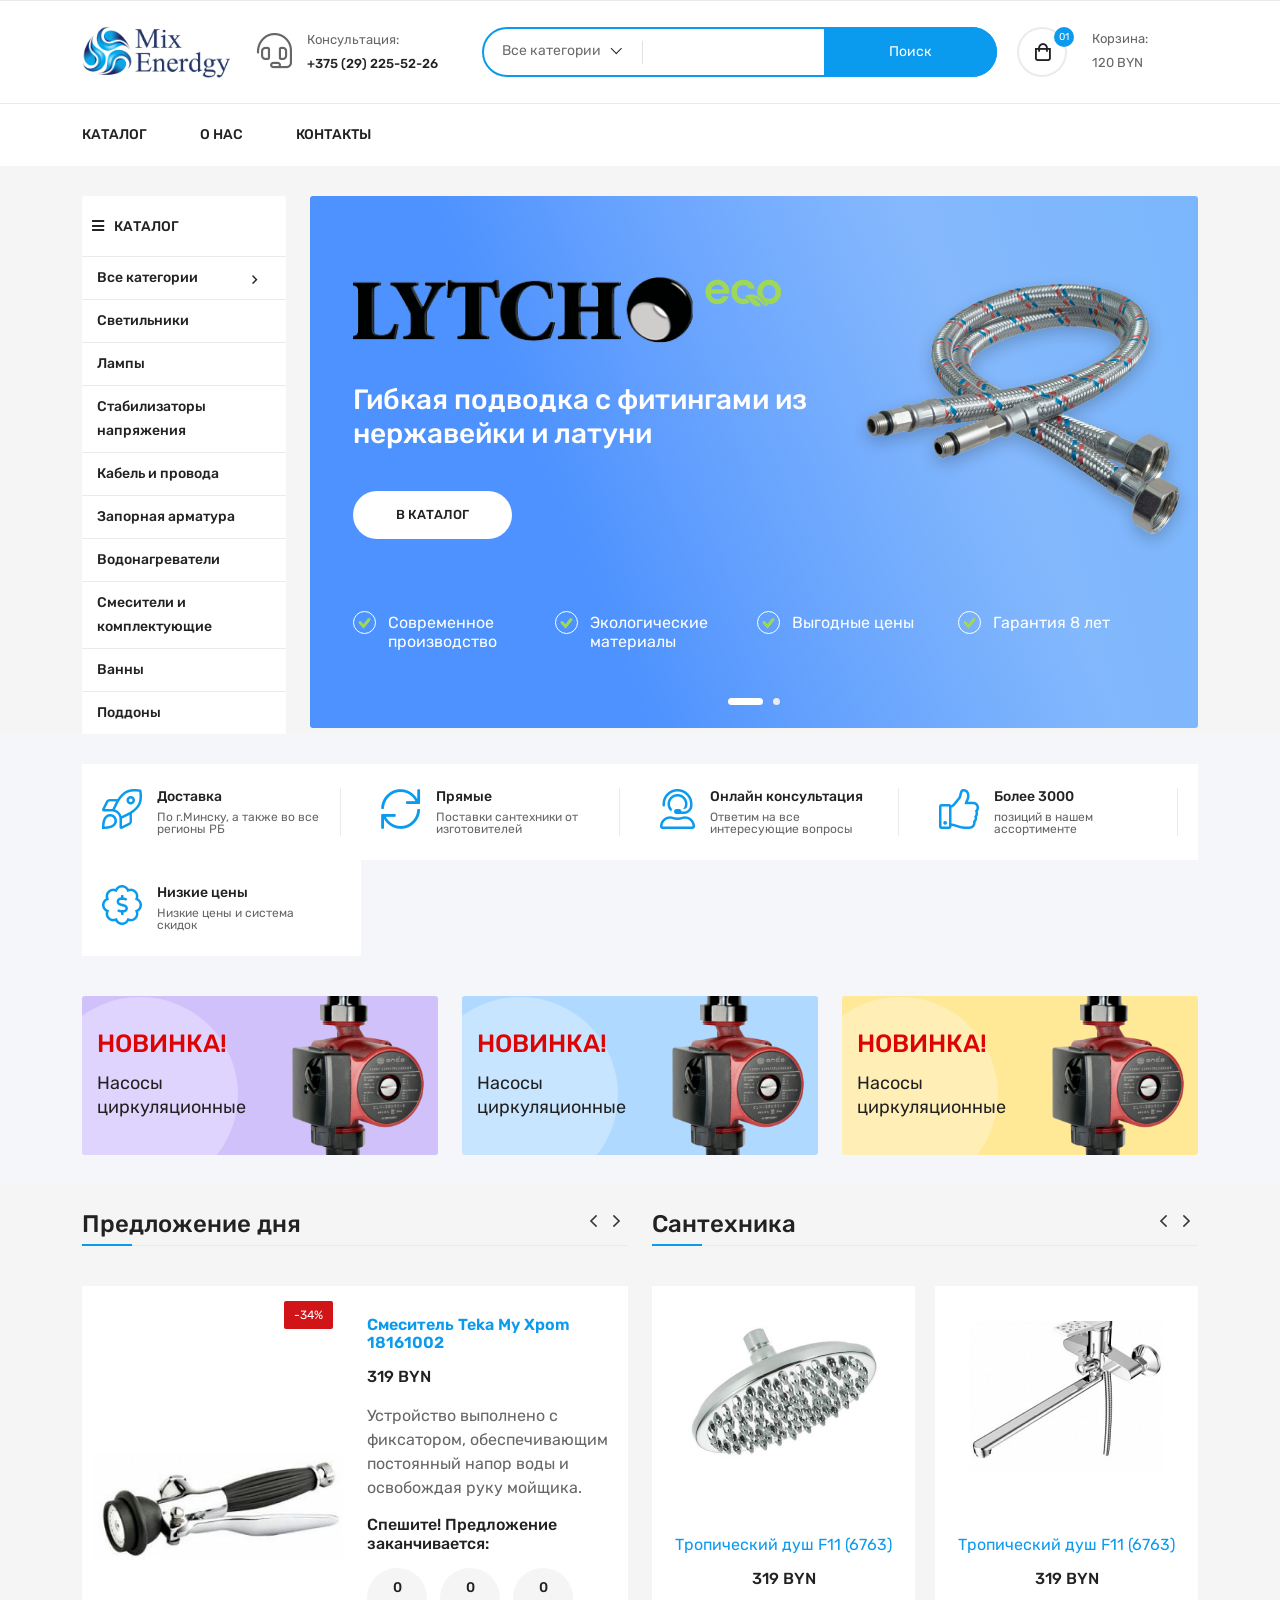
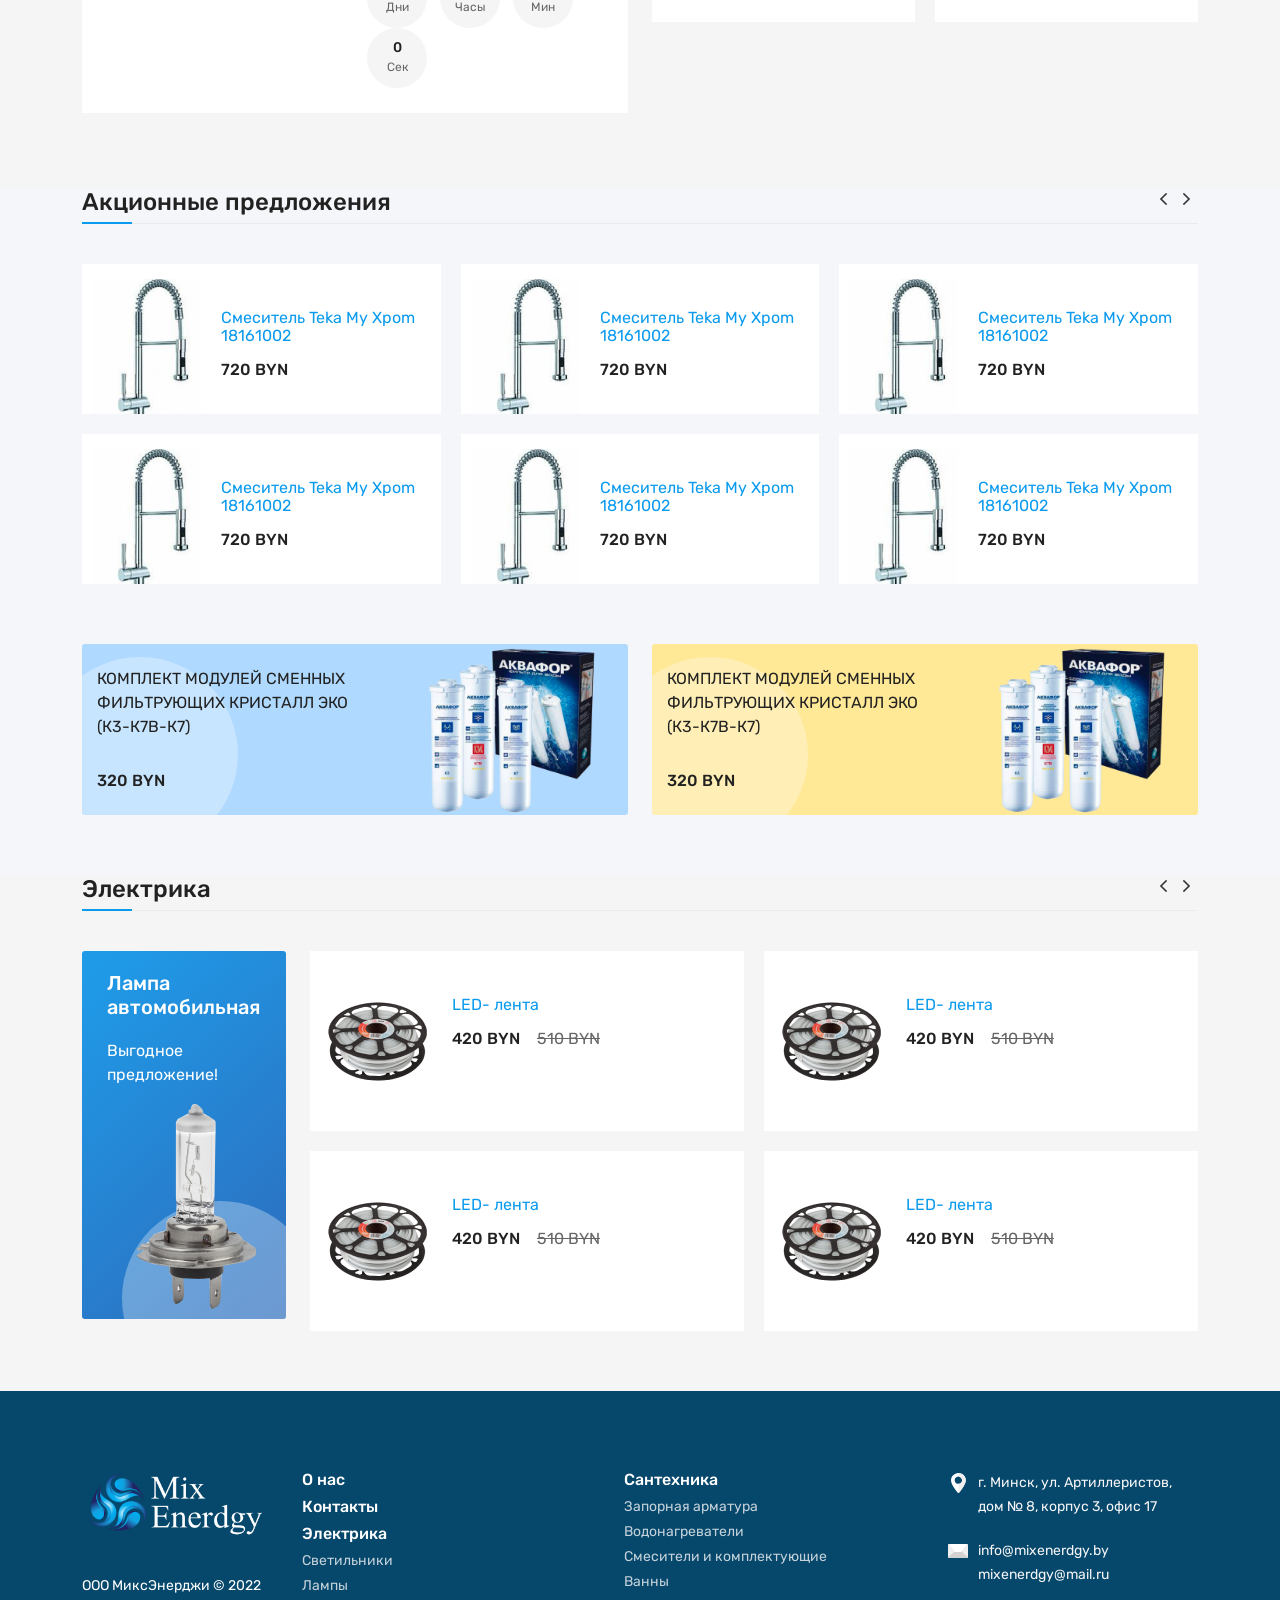
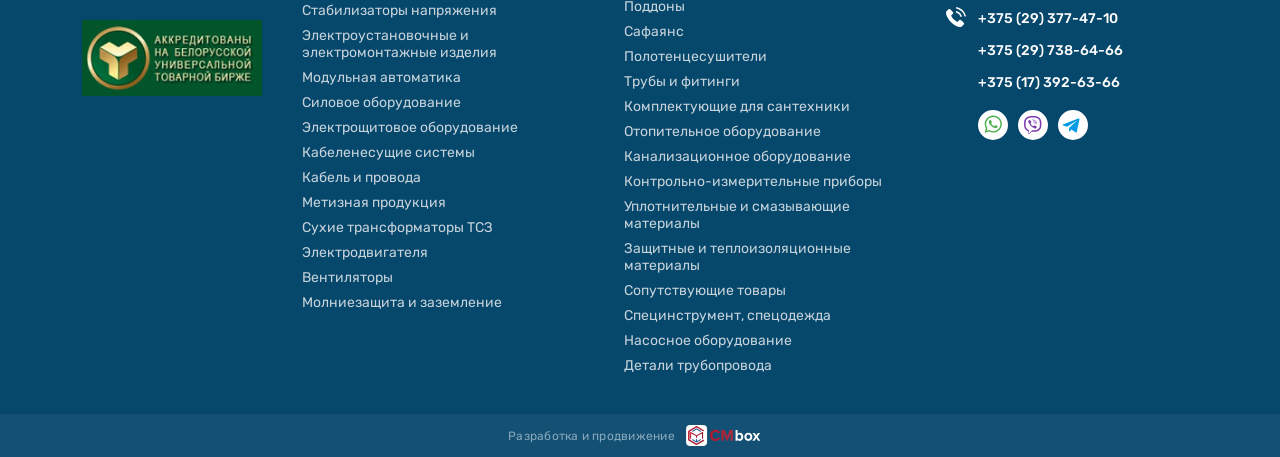
==== index.html @ 72da17c0 "fixes" ====
<!doctype html>
<html class="no-js" lang="ru">

<head>
  <meta charset="utf-8">
  <meta http-equiv="x-ua-compatible" content="ie=edge">
  <title>Mixenergy</title>
  <meta name="description" content="">
  <meta name="viewport" content="width=device-width, initial-scale=1">

  <!-- Place favicon.ico in the root directory -->
  <link rel="shortcut icon" type="image/x-icon" href="assets/img/favicon.png">

  <!-- CSS here -->
  <link rel="stylesheet" href="assets/css/preloader.css">
  <link rel="stylesheet" href="assets/css/bootstrap.min.css">
  <link rel="stylesheet" href="assets/css/slick.css">
  <link rel="stylesheet" href="assets/css/backToTop.css">
  <link rel="stylesheet" href="assets/css/meanmenu.css">
  <link rel="stylesheet" href="assets/css/nice-select.css">
  <link rel="stylesheet" href="assets/css/owl.carousel.min.css">
  <link rel="stylesheet" href="assets/css/animate.min.css">
  <link rel="stylesheet" href="assets/css/jquery.fancybox.min.css">
  <link rel="stylesheet" href="assets/css/fontAwesome5Pro.css">
  <link rel="stylesheet" href="assets/css/ui-range-slider.css">
  <link rel="stylesheet" href="assets/css/default.css">
  <link rel="stylesheet" href="assets/css/style.css">
</head>

<body>
  <!-- Add your site or application content here -->

  <!-- preloader area start -->
  <div id="loading">
    <div id="loading-center">
      <div id="loading-center-absolute">
        <div id="object"></div>
      </div>
    </div>
  </div>
  <!-- preloader area end -->

  <!-- back to top start -->
  <div class="progress-wrap">
    <svg class="progress-circle svg-content" width="100%" height="100%" viewBox="-1 -1 102 102">
      <path d="M50,1 a49,49 0 0,1 0,98 a49,49 0 0,1 0,-98" />
    </svg>
  </div>
  <!-- back to top end -->

  <!-- header area start -->
  <header>
    <div class="header__area">
      <div class="header__info">
        <div class="container">
          <div class="row align-items-center">
            <div class="col-xl-4 col-lg-3">
              <div class="header__info-left d-flex justify-content-center justify-content-sm-between align-items-center">

                <div class="logo">
                  <a href="index.html"><img src="assets/img/logo/logo-black.png" width="196" height="80" alt="logo"></a>
                </div>
                <div class="header__hotline align-items-center d-none d-sm-flex  d-lg-none d-xl-flex">
                  <div class="header__hotline-icon">
                    <i class="fal fa-headset"></i>
                  </div>
                  <div class="header__hotline-info">
                    <span>Консультация:</span>
                    <a href="tel:+375292255226">+375 (29) 225-52-26</a>
                  </div>
                </div>
              </div>
            </div>
            <div class="col-xl-8 col-lg-9">
              <div class="header__info-right">
                <div class="header__search f-left d-none d-sm-block">
                  <form action="#">
                    <div class="header__search-box">
                      <input type="text">
                      <button type="submit">Поиск</button>
                    </div>
                    <div class="header__search-cat">
                      <select>
                        <option>Все категории</option>
                        <option>Светильники</option>
                        <option>Лампы</option>
                        <option>Стабилизаторы напряжения</option>
                        <option>Кабель и провода</option>
                        <option>Запорная арматураl</option>
                        <option>Водонагреватели</option>
                        <option>Смесители и комплектующие</option>
                        <option>Ванны</option>
                        <option>Поддоны</option>
                      </select>
                    </div>
                  </form>
                </div>
                <div class="cart__mini-wrapper d-none d-md-flex f-right p-relative">
                  <a href="javascript:void(0);" class="cart__toggle">
                    <span class="cart__total-item">01</span>
                  </a>
                  <span class="cart__content">
                    <span class="cart__my">Корзина:</span>
                    <span class="cart__total-price">120 BYN</span>
                  </span>
                  <div class="cart__mini">
                    <div class="cart__close"><button type="button" class="cart__close-btn"><i class="fal fa-times"></i></button></div>
                    <ul>
                      <li>
                        <div class="cart__title">
                          <h4>Моя корзина</h4>
                          <span>(1 Товар в корзине)</span>
                        </div>
                      </li>
                      <li>
                        <div class="cart__item d-flex justify-content-between align-items-center">
                          <div class="cart__inner d-flex">
                            <div class="cart__thumb">
                              <a href="product-details.html">
                                <img src="assets/img/shop/product/cart/cart-mini-1.jpg" alt="">
                              </a>
                            </div>
                            <div class="cart__details">
                              <h6><a href="product-details.html"> Samsung C49J89: £875, Debenhams Plus </a></h6>
                              <div class="cart__price">
                                <span>600 BYN</span>
                              </div>
                            </div>
                          </div>
                          <div class="cart__del">
                            <a href="#"><i class="fal fa-trash-alt"></i></a>
                          </div>
                        </div>
                      </li>
                      <li>
                        <div class="cart__sub d-flex justify-content-between align-items-center">
                          <h6>Итого</h6>
                          <span class="cart__sub-total">600 BYN</span>
                        </div>
                      </li>
                      <li>
                        <a href="checkout.html" class="t-y-btn w-100 mb-10">Перейти к оформлению</a>
                        <a href="cart.html" class="t-y-btn t-y-btn-border w-100 mb-10">Подробнее</a>
                      </li>
                    </ul>
                  </div>
                </div>
              </div>
            </div>
          </div>
        </div>
      </div>
      <div class="header__bottom">
        <div class="container">
          <div class="row align-items-center">
            <div class="col-xl-9 col-lg-9 col-md-12 col-sm-6 col-6">
              <div class="header__bottom-left d-flex d-xl-block align-items-center">
                <div class="side-menu d-xl-none mr-20">
                  <button type="button" class="side-menu-btn offcanvas-toggle-btn"><i class="fas fa-bars"></i></button>
                </div>
                <div class="main-menu d-none d-md-block">
                  <nav>
                    <ul>
                      <li>
                        <a href="product.html">Каталог</a>
                      </li>
                      <li>
                        <a href="about.html">О нас</a>
                      </li>
                      <li>
                        <a href="contact.html">Контакты</a>
                      </li>
                    </ul>
                  </nav>
                </div>
              </div>
            </div>
            <!--Удалить-->
            <!-- <div class="col-xl-3 col-lg-3  col-sm-6  col-6 d-md-none d-lg-block">
              <div class="header__bottom-right d-flex justify-content-end">
                <div class="header__currency">
                  <select>
                    <option>USD</option>
                    <option>USD</option>
                    <option>USD</option>
                    <option>USD</option>
                    <option>USD</option>
                  </select>
                </div>
                <div class="header__lang d-md-none d-lg-block">
                  <select>
                    <option>English</option>
                    <option>Bangla</option>
                    <option>Arabic</option>
                    <option>Hindi</option>
                    <option>Urdu</option>
                  </select>
                </div>
              </div>
            </div> -->
          </div>
        </div>
      </div>
    </div>
  </header>
  <!-- header area end -->

  <!-- offcanvas area start -->
  <div class="offcanvas__area">
    <div class="offcanvas__wrapper">
      <div class="offcanvas__close">
        <button class="offcanvas__close-btn" id="offcanvas__close-btn">
          <i class="fal fa-times"></i>
        </button>
      </div>
      <div class="offcanvas__content">
        <div class="offcanvas__logo mb-40">
          <a href="index.html">
            <img src="assets/img/logo/logo-black.png" alt="logo">
          </a>
        </div>
        <div class="offcanvas__search mb-25">
          <form action="#">
            <input type="text" placeholder="What are you searching for?">
            <button type="submit"><i class="far fa-search"></i></button>
          </form>
        </div>
        <div class="mobile-menu fix"></div>
        <div class="offcanvas__action">

        </div>
      </div>
    </div>
  </div>
  <!-- offcanvas area end -->
  <div class="body-overlay"></div>
  <!-- offcanvas area end -->

  <main>
    <!-- slider area satrt -->
    <section class="slider__area pt-30 grey-bg">
      <div class="container">
        <div class="row">
          <div class="col-xl-2 custom-col-2 d-none d-xl-block">
            <div class="cat__menu-wrapper">
              <div class="cat-toggle">
                <button type="button" class="cat-toggle-btn"><i class="fas fa-bars"></i>Каталог</button>
                <div class="cat__menu">
                  <nav id="mobile-menu">
                    <ul>
                      <li>
                        <a href="product.html">Все категории <i class="far fa-angle-down"></i></a>
                        <ul class="mega-menu">
                          <li><a href="product.html">Другие страницы</a>
                            <ul class="mega-item">
                              <li><a href="wishlist.html">Избранное</a></li>
                              <li><a href="cart.html">Корзина</a></li>
                              <li><a href="checkout.html">Оформление</a></li>
                            </ul>
                          </li>
                        </ul>
                      </li>
                      <li>
                        <a href="product.html">Светильники</a>
                      </li>
                      <li>
                        <a href="product.html">Лампы</a>
                      </li>
                      <li>
                        <a href="product.html">Стабилизаторы напряжения</a>
                      </li>
                      <li>
                        <a href="product.html">Кабель и провода</a>
                      </li>
                      <li>
                        <a href="product.html">Запорная арматура</a>
                      </li>
                      <li>
                        <a href="product.html">Водонагреватели</a>
                      </li>
                      <li>
                        <a href="product.html">Смесители и комплектующие</a>
                      </li>
                      <li>
                        <a href="product.html">Ванны</a>
                      </li>
                      <li>
                        <a href="product.html">Поддоны</a>
                      </li>
                    </ul>
                  </nav>
                </div>
              </div>
            </div>
          </div>
          <div class="col-xl-10 custom-col-10 col-lg-12">
            <div class="slider__inner slider-intro slider-active">
              <div class="single-slider w-img" style="background: linear-gradient(256.12deg, rgba(10, 154, 238, 0.2) -10.2%, rgba(10, 154, 238, 0) 60.15%), linear-gradient(247.41deg, rgba(255, 255, 255, 0.385) 26.88%, rgba(255, 255, 255, 0) 69.44%), #4D92FE;">
                <div class="slider-intro__inner">
                  <div class="slider-intro__descrip">
                    <div class="slider-intro__descrip-top">
                      <img class="slider-intro__logo" src="assets/img/slider/01/slide-1-logo.png" alt="" width="434" height="72">
                      <p class="slider-intro__title">Гибкая подводка с фитингами из нержавейки и латуни</p>
                      <a class="slider-intro__link" href="product.html">В каталог</a>
                    </div>
                    <div class="slider-intro__descrip-bot">
                      <ul>
                        <li>Современное производство</li>
                        <li>Экологические материалы</li>
                        <li>Выгодные цены</li>
                        <li>Гарантия 8 лет</li>
                      </ul>
                    </div>
                  </div>
                  <img class="slider-intro__img" src="assets/img/slider/01/slide-1-img.png" alt="" width="520" height="416">
                </div>
              </div>
              <div class="single-slider w-img" style="background: linear-gradient(256.12deg, rgba(10, 154, 238, 0.2) -10.2%, rgba(10, 154, 238, 0) 60.15%), linear-gradient(247.41deg, rgba(255, 255, 255, 0.385) 26.88%, rgba(255, 255, 255, 0) 69.44%), #4D92FE;">
                <div class="slider-intro__inner">
                  <div class="slider-intro__descrip">
                    <div class="slider-intro__descrip-top">
                      <img src="assets/img/slider/01/slide-1-logo.png" alt="" class="slider-intro__logo" width="434" height="72">
                      <p class="slider-intro__title">Гибкая подводка с фитингами из нержавейки и латуни</p>
                      <a class="slider-intro__link" href="product.html">В каталог</a>
                    </div>
                    <div class="slider-intro__descrip-bot">
                      <ul>
                        <li>Современное производство</li>
                        <li>Экологические материалы</li>
                        <li>Выгодные цены</li>
                        <li>Гарантия 8 лет</li>
                      </ul>
                    </div>
                  </div>
                  <img src="assets/img/slider/01/slide-1-img.png" alt="" class="slider-intro__img" width="520" height="416">
                </div>
              </div>
            </div>
          </div>
        </div>
      </div>
    </section>
    <!-- slider area end -->

    <!-- features area start -->
    <section class="features__area grey-bg-2 pt-30 pb-20 pl-10 pr-10">
      <div class="container">
        <div class="row row-cols-xxl-5 row-cols-xl-4 row-cols-lg-3 row-cols-md-2 row-cols-sm-2 row-cols-1 gx-0">
          <div class="col">
            <div class="features__item d-flex white-bg">
              <div class="features__icon mr-15">
                <i class="fal fa-rocket-launch"></i>
              </div>
              <div class="features__content">
                <h6>Доставка</h6>
                <p>По г.Минску, а также во все регионы РБ</p>
              </div>
            </div>
          </div>
          <div class="col">
            <div class="features__item d-flex white-bg">
              <div class="features__icon mr-15">
                <i class="fal fa-sync"></i>
              </div>
              <div class="features__content">
                <h6>Прямые</h6>
                <p>Поставки сантехники от изготовителей</p>
              </div>
            </div>
          </div>
          <div class="col">
            <div class="features__item d-flex white-bg">
              <div class="features__icon mr-15">
                <i class="fal fa-user-headset"></i>
              </div>
              <div class="features__content">
                <h6>Онлайн консультация</h6>
                <p>Ответим на все интересующие вопросы</p>
              </div>
            </div>
          </div>
          <div class="col">
            <div class="features__item d-flex white-bg">
              <div class="features__icon mr-15">
                <i class="fal fa-thumbs-up"></i>
              </div>
              <div class="features__content">
                <h6>Более 3000</h6>
                <p>позиций в нашем ассортименте</p>
              </div>
            </div>
          </div>
          <div class="col">
            <div class="features__item features__item-last d-flex white-bg">
              <div class="features__icon mr-15">
                <i class="fal fa-badge-dollar"></i>
              </div>
              <div class="features__content">
                <h6>Низкие цены</h6>
                <p>Низкие цены и система скидок</p>
              </div>
            </div>
          </div>
        </div>
      </div>
    </section>
    <!-- features area end -->

    <!-- banner area start -->
    <section class="banner__area pt-20 grey-bg-2">
      <div class="container">
        <div class="row">
          <div class="col-xl-4 col-lg-4 col-md-6">
            <div class="banner__item w-img mb-30" style="background-color: #D0C1FB;">
              <a class="banner__item-link" href="product-details.html">
                <div class="banner__item-inner">
                  <div class="banner__item-descrip">
                    <p class="banner__item-title">Новинка!</p>
                    <p class="banner__item-text">Насосы циркуляционные</p>
                  </div>
                  <img class="banner__item-img" src="assets/img/banner/banner-1.png" width="243" height="214" alt="">
                </div>
              </a>
            </div>
          </div>
          <div class="col-xl-4 col-lg-4 col-md-6">
            <div class="banner__item w-img mb-30" style="background-color: #AFD9FF">
              <a class="banner__item-link" href="product-details.html">
                <div class="banner__item-inner">
                  <div class="banner__item-descrip">
                    <p class="banner__item-title">Новинка!</p>
                    <p class="banner__item-text">Насосы циркуляционные</p>
                  </div>
                  <img class="banner__item-img" src="assets/img/banner/banner-1.png" width="243" height="214" alt="">
                </div>
              </a>
            </div>
          </div>
          <div class="col-xl-4 col-lg-4 col-md-6">
            <div class="banner__item w-img mb-30" style="background-color: #FFE896;">
              <a class="banner__item-link" href="product-details.html">
                <div class="banner__item-inner">
                  <div class="banner__item-descrip">
                    <p class="banner__item-title">Новинка!</p>
                    <p class="banner__item-text">Насосы циркуляционные</p>
                  </div>
                  <img class="banner__item-img" src="assets/img/banner/banner-1.png" width="243" height="214" alt="">
                </div>
              </a>
            </div>
          </div>
        </div>
      </div>
    </section>
    <!-- banner area end -->

    <!-- deal off the day area start -->
    <section class="deal__area pb-45 pt-25 grey-bg ">
      <div class="container">
        <div class="row">
          <div class="col-xl-6">
            <div class="section__head d-md-flex justify-content-between mb-40">
              <div class="section__title">
                <h3>Предложение дня</h3>
              </div>
            </div>
            <div class="product__deal-3 t-nav owl-carousel">
              <div class="product__deal-item">
                <div class="product__item white-bg product__sale mb-30">
                  <div class="row">
                    <div class="product__deal-item-img col-xl-6 col-lg-6 col-md-6 col-sm-6">
                      <div class="product__thumb product__thumb-big p-relative">
                        <a href="product-details.html" class="w-img">
                          <img src="assets/img/plumber/smesitel-teka-1.png" alt="product" />
                        </a>
                        <div class="product__offer">
                          <span class="discount">-34%</span>
                        </div>
                      </div>
                    </div>
                    <div class="col-xl-6 col-lg-6 col-md-6 col-sm-6">
                      <div class="product__content product__content-2">
                        <h6 class="product-name product__deal-name">
                          <a class="product-item-link" href="product-details.html">Смеситель Teka My Xpom 18161002</a>
                        </h6>

                        <span class="new mb-5">319 BYN</span>
                        <p class="mt-10">Устройство выполнено с фиксатором, обеспечивающим постоянный напор воды и освобождая руку мойщика.</p>
                        <div class="product__countdown">
                          <h4>Спешите! Предложение заканчивается:</h4>
                          <div class="countdown-wrapper">
                            <div data-countdown data-date="Dec 02 2022 20:20:22">
                              <ul>
                                <li>
                                  <span data-days>0</span>
                                  <p>Дни</p>
                                </li>
                                <li>
                                  <span data-hours>0</span>
                                  <p>Часы</p>
                                </li>
                                <li>
                                  <span data-minutes>0</span>
                                  <p>Мин</p>
                                </li>
                                <li>
                                  <span data-seconds>0</span>
                                  <p>Сек</p>
                                </li>
                              </ul>
                            </div>
                          </div>
                        </div>
                      </div>
                    </div>
                  </div>
                </div>
              </div>
              <div class="product__deal-item">
                <div class="product__item white-bg product__sale mb-30">
                  <div class="row">
                    <div class="product__deal-item-img col-xl-6 col-lg-6 col-md-6 col-sm-6">
                      <div class="product__thumb product__thumb-big p-relative">
                        <a href="product-details.html" class="w-img">
                          <img src="assets/img/plumber/smesitel-teka-1.png" alt="product" />
                        </a>
                        <div class="product__offer">
                          <span class="discount">-34%</span>
                        </div>
                      </div>
                    </div>
                    <div class="col-xl-6 col-lg-6 col-md-6 col-sm-6">
                      <div class="product__content product__content-2">
                        <h6 class="product-name product__deal-name">
                          <a class="product-item-link" href="product-details.html">Смеситель Teka My Xpom 18161002</a>
                        </h6>

                        <span class="new mb-5">319 BYN</span>
                        <p class="mt-10">Устройство выполнено с фиксатором, обеспечивающим постоянный напор воды и освобождая руку мойщика.</p>
                        <div class="product__countdown">
                          <h4>Спешите! Предложение заканчивается:</h4>
                          <div class="countdown-wrapper">
                            <div data-countdown data-date="Dec 02 2022 20:20:22">
                              <ul>
                                <li>
                                  <span data-days>0</span>
                                  <p>Дни</p>
                                </li>
                                <li>
                                  <span data-hours>0</span>
                                  <p>Часы</p>
                                </li>
                                <li>
                                  <span data-minutes>0</span>
                                  <p>Мин</p>
                                </li>
                                <li>
                                  <span data-seconds>0</span>
                                  <p>Сек</p>
                                </li>
                              </ul>
                            </div>
                          </div>
                        </div>
                      </div>
                    </div>
                  </div>
                </div>
              </div>
            </div>
          </div>
          <div class="col-xl-6">
            <div class="section__head d-md-flex justify-content-between mb-40">
              <div class="section__title">
                <h3>Сантехника</h3>
              </div>
            </div>
            <div class="product__electronic-3 t-nav owl-carousel">
              <div class="product__electronic-item">
                <div class="product__item white-bg">
                  <div class="product__thumb p-relative">
                    <a href="product-details.html" class="w-img">
                      <img src="assets/img/plumber/tropic-1.png" alt="product" />
                    </a>
                    <div class="product__action p-absolute">
                      <ul>
                        <li>
                          <a href="#" title="Quick View" data-bs-toggle="modal" data-bs-target="#productModalId"><i class="fal fa-search"></i></a>
                        </li>
                      </ul>
                    </div>
                  </div>
                  <div class="product__content text-center">
                    <h6 class="product-name">
                      <a class="product-item-link" href="product-details.html">Тропический душ F11 (6763)</a>
                    </h6>

                    <span class="price">319 BYN</span>
                  </div>
                  <div class="product__add-btn">
                    <button type="button">В корзину</button>
                  </div>
                </div>

              </div>
              <div class="product__electronic-item">
                <div class="product__item white-bg">
                  <div class="product__thumb p-relative">
                    <a href="product-details.html" class="w-img">
                      <img src="assets/img/plumber/tropic-2.png" alt="product" />
                    </a>
                    <div class="product__action p-absolute">
                      <ul>
                        <li>
                          <a href="#" title="Quick View" data-bs-toggle="modal" data-bs-target="#productModalId"><i class="fal fa-search"></i></a>
                        </li>
                      </ul>
                    </div>
                  </div>
                  <div class="product__content text-center">
                    <h6 class="product-name">
                      <a class="product-item-link" href="product-details.html">Тропический душ F11 (6763)</a>
                    </h6>

                    <span class="price">319 BYN</span>
                  </div>
                  <div class="product__add-btn">
                    <button type="button">В корзину</button>
                  </div>
                </div>
              </div>
              <div class="product__electronic-item">
                <div class="product__item white-bg">
                  <div class="product__thumb p-relative">
                    <a href="product-details.html" class="w-img">
                      <img src="assets/img/plumber/tropic-3.png" alt="product" />
                    </a>
                    <div class="product__action p-absolute">
                      <ul>
                        <li>
                          <a href="#" title="Quick View" data-bs-toggle="modal" data-bs-target="#productModalId"><i class="fal fa-search"></i></a>
                        </li>
                      </ul>
                    </div>
                  </div>
                  <div class="product__content text-center">
                    <h6 class="product-name">
                      <a class="product-item-link" href="product-details.html">Тропический душ F11 (6763)</a>
                    </h6>

                    <span class="price">319 BYN</span>
                  </div>
                  <div class="product__add-btn">
                    <button type="button">В корзину</button>
                  </div>
                </div>
              </div>
              <div class="product__electronic-item">
                <div class="product__item white-bg">
                  <div class="product__thumb p-relative">
                    <a href="product-details.html" class="w-img">
                      <img src="assets/img/plumber/tropic-3.png" alt="product" />
                    </a>
                    <div class="product__action p-absolute">
                      <ul>
                        <li>
                          <a href="#" title="Quick View" data-bs-toggle="modal" data-bs-target="#productModalId"><i class="fal fa-search"></i></a>
                        </li>
                      </ul>
                    </div>
                  </div>
                  <div class="product__content text-center">
                    <h6 class="product-name">
                      <a class="product-item-link" href="product-details.html">Тропический душ F11 (6763)</a>
                    </h6>

                    <span class="price">319 BYN</span>
                  </div>
                  <div class="product__add-btn">
                    <button type="button">В корзину</button>
                  </div>
                </div>
              </div>
            </div>
          </div>
        </div>
      </div>
    </section>
    <!-- deal off the day area end -->

    <!-- onsale product area start -->
    <section class="onsell__area pb-20 grey-bg-2">
      <div class="container">
        <div class="row">
          <div class="col-xl-12">
            <div class="section__head d-flex justify-content-between mb-40">
              <div class="section__title">
                <h3>Акционные предложения</h3>
              </div>
            </div>
          </div>
        </div>
        <div class="row">
          <div class="col-xl-12">
            <div class="sale__slider-3 owl-carousel t-nav">
              <div class="product__item-wrapper">
                <div class="product__item white-bg d-flex mb-20">
                  <div class="product__thumb product__thumb-sale p-relative">
                    <a href="product-details.html" class="w-img">
                      <img src="assets/img/plumber/smesitel-teka-2.png" alt="product">
                    </a>
                  </div>
                  <div class="product__content">
                    <h6 class="product-name">
                      <a class="product-item-link" href="product-details.html">Смеситель Teka My Xpom 18161002</a>
                    </h6>

                    <span class="new new-2">720 BYN</span>
                  </div>
                </div>
                <div class="product__item white-bg d-flex mb-20">
                  <div class="product__thumb product__thumb-sale p-relative">
                    <a href="product-details.html" class="w-img">
                      <img src="assets/img/plumber/smesitel-teka-2.png" alt="product">
                    </a>
                  </div>
                  <div class="product__content">
                    <h6 class="product-name">
                      <a class="product-item-link" href="product-details.html">Смеситель Teka My Xpom 18161002</a>
                    </h6>

                    <span class="new new-2">720 BYN</span>
                  </div>
                </div>
              </div>
              <div class="product__item-wrapper">
                <div class="product__item white-bg d-flex mb-20">
                  <div class="product__thumb product__thumb-sale p-relative">
                    <a href="product-details.html" class="w-img">
                      <img src="assets/img/plumber/smesitel-teka-2.png" alt="product">
                    </a>
                  </div>
                  <div class="product__content">
                    <h6 class="product-name">
                      <a class="product-item-link" href="product-details.html">Смеситель Teka My Xpom 18161002</a>
                    </h6>

                    <span class="new new-2">720 BYN</span>
                  </div>
                </div>
                <div class="product__item white-bg d-flex mb-20">
                  <div class="product__thumb product__thumb-sale p-relative">
                    <a href="product-details.html" class="w-img">
                      <img src="assets/img/plumber/smesitel-teka-2.png" alt="product">
                    </a>
                  </div>
                  <div class="product__content">
                    <h6 class="product-name">
                      <a class="product-item-link" href="product-details.html">Смеситель Teka My Xpom 18161002</a>
                    </h6>

                    <span class="new new-2">720 BYN</span>
                  </div>
                </div>
              </div>
              <div class="product__item-wrapper">
                <div class="product__item white-bg d-flex mb-20">
                  <div class="product__thumb product__thumb-sale p-relative">
                    <a href="product-details.html" class="w-img">
                      <img src="assets/img/plumber/smesitel-teka-2.png" alt="product">
                    </a>
                  </div>
                  <div class="product__content">
                    <h6 class="product-name">
                      <a class="product-item-link" href="product-details.html">Смеситель Teka My Xpom 18161002</a>
                    </h6>
                    <span class="new new-2">720 BYN</span>
                  </div>
                </div>
                <div class="product__item white-bg d-flex mb-20">
                  <div class="product__thumb product__thumb-sale p-relative">
                    <a href="product-details.html" class="w-img">
                      <img src="assets/img/plumber/smesitel-teka-2.png" alt="product">
                    </a>
                  </div>
                  <div class="product__content">
                    <h6 class="product-name">
                      <a class="product-item-link" href="product-details.html">Смеситель Teka My Xpom 18161002</a>
                    </h6>
                    <span class="new new-2">720 BYN</span>
                  </div>
                </div>
              </div>
              <div class="product__item-wrapper">
                <div class="product__item white-bg d-flex mb-20">
                  <div class="product__thumb product__thumb-sale p-relative">
                    <a href="product-details.html" class="w-img">
                      <img src="assets/img/plumber/smesitel-teka-2.png" alt="product">
                    </a>
                  </div>
                  <div class="product__content">
                    <h6 class="product-name">
                      <a class="product-item-link" href="product-details.html">Смеситель Teka My Xpom 18161002</a>
                    </h6>
                    <span class="new new-2">720 BYN</span>
                  </div>
                </div>
                <div class="product__item white-bg d-flex mb-20">
                  <div class="product__thumb product__thumb-sale p-relative">
                    <a href="product-details.html" class="w-img">
                      <img src="assets/img/plumber/smesitel-teka-2.png" alt="product">
                    </a>
                  </div>
                  <div class="product__content">
                    <h6 class="product-name">
                      <a class="product-item-link" href="product-details.html">Смеситель Teka My Xpom 18161002</a>
                    </h6>
                    <span class="new new-2">720 BYN</span>
                  </div>
                </div>
              </div>
            </div>
          </div>
        </div>
      </div>
    </section>
    <!-- onsale product area end -->

    <!-- banner area start -->
    <section class="banner__area pt-20 pb-30 grey-bg-2">
      <div class="container">
        <div class="row">
          <div class="col-xl-6 col-lg-6">
            <div class="banner__item banner__item--2 mb-30 w-img" style="background-color: #AFD9FF;">
              <a class="banner__item-link" href="product-details.html">
                <div class="banner__item-inner">
                  <div class="banner__item-descrip">
                    <p class="banner__item-text">КОМПЛЕКТ МОДУЛЕЙ СМЕННЫХ ФИЛЬТРУЮЩИХ КРИСТАЛЛ ЭКО (К3-К7В-К7)</p>
                    <p class="banner__item-price">320 BYN</p>
                  </div>
                  <img class="banner__item-img" src="assets/img/banner/banner-2.png" width="308" height="220" alt="">
                </div>
              </a>
            </div>
          </div>
          <div class="col-xl-6 col-lg-6">
            <div class="banner__item banner__item--2 mb-30 w-img" style="background-color: #FFE896;">
              <a class="banner__item-link" href="product-details.html">
                <div class="banner__item-inner">
                  <div class="banner__item-descrip">
                    <p class="banner__item-text">КОМПЛЕКТ МОДУЛЕЙ СМЕННЫХ ФИЛЬТРУЮЩИХ КРИСТАЛЛ ЭКО (К3-К7В-К7)</p>
                    <p class="banner__item-price">320 BYN</p>
                  </div>
                  <img class="banner__item-img" src="assets/img/banner/banner-2.png" width="308" height="220" alt="">
                </div>
              </a>
            </div>
          </div>
        </div>
      </div>
    </section>
    <!-- banner area end -->

    <!-- desktop computer area start -->
    <section class="product__desktop pb-40 grey-bg">
      <div class="container">
        <div class="row">
          <div class="col-xl-12">
            <div class="section__head d-lg-flex justify-content-between mb-40">
              <div class="section__title">
                <h3>Электрика</h3>
              </div>
              <!--Удалить-->
              <!-- <div class="product__nav-tab product__nav-tab-3 mr-75">
                <ul class="nav nav-tabs" id="desktipTO" role="tablist">
                  <li class="nav-item" role="presentation">
                    <button class="nav-link active" id="deskto-tab" data-bs-toggle="tab" data-bs-target="#deskto" type="button" role="tab" aria-controls="deskto" aria-selected="true">Desktop & Computer</button>
                  </li>
                  <li class="nav-item" role="presentation">
                    <button class="nav-link" id="tv-tab" data-bs-toggle="tab" data-bs-target="#tv" type="button" role="tab" aria-controls="tv" aria-selected="false">TV & Audios</button>
                  </li>
                  <li class="nav-item" role="presentation">
                    <button class="nav-link" id="laptop-tab" data-bs-toggle="tab" data-bs-target="#laptop" type="button" role="tab" aria-controls="laptop" aria-selected="false">Laptop Accessories</button>
                  </li>
                  <li class="nav-item" role="presentation">
                    <button class="nav-link" id="lenovo-tab" data-bs-toggle="tab" data-bs-target="#lenovo" type="button" role="tab" aria-controls="lenovo" aria-selected="false">Lenovo</button>
                  </li>
                </ul>
              </div> -->
            </div>
          </div>
        </div>
        <div class="row">
          <div class="col-xl-2 custom-col-2-2 ">
            <div class="banner__area">
              <div class="banner__item banner__item--3 mb-20 w-img" style="background: linear-gradient(137.31deg, #1F9AE7 5.93%, rgba(41, 152, 228, 0) 115.22%), #3064B5;">
                <a class="banner__item-link" href="product-details.html">
                  <div class="banner__item-inner">
                    <div class="banner__item-descrip">
                      <p class="banner__item-title">Лампа автомобильная</p>
                      <p class="banner__item-text">Выгодное предложение!</p>
                    </div>
                    <img class="banner__item-img" src="assets/img/banner/banner-3.png" width="119" height="205" alt="">
                  </div>
                </a>
              </div>
            </div>
          </div>
          <div class="col-xl-10 custom-col-10-2">
            <div class="tab-content" id="desktop-content">
              <div class="tab-pane fade show active" id="deskto" role="tabpanel" aria-labelledby="deskto-tab">
                <div class="product__desktop-slider-3 t-nav owl-carousel">
                  <div class="product__item-wrapper">
                    <div class="product__item white-bg d-flex mb-20">
                      <div class="product__thumb product__thumb-sale p-relative">
                        <a href="product-details.html" class="w-img">
                          <img src="assets/img/electric/led-1.png" alt="product">
                        </a>
                      </div>
                      <div class="product__content">
                        <h6 class="product-name">
                          <a class="product-item-link" href="product-details.html">LED- лента</a>
                        </h6>
                        <span class="new new-2">420 BYN</span>
                        <span class="price-old"> <del>510 BYN</del> </span>
                      </div>
                    </div>
                    <div class="product__item white-bg d-flex mb-20">
                      <div class="product__thumb product__thumb-sale p-relative">
                        <a href="product-details.html" class="w-img">
                          <img src="assets/img/electric/led-1.png" alt="product">
                        </a>
                      </div>
                      <div class="product__content">
                        <h6 class="product-name">
                          <a class="product-item-link" href="product-details.html">LED- лента</a>
                        </h6>
                        <span class="new new-2">420 BYN</span>
                        <span class="price-old"> <del>510 BYN</del> </span>
                      </div>
                    </div>
                  </div>
                  <div class="product__item-wrapper">
                    <div class="product__item white-bg d-flex mb-20">
                      <div class="product__thumb product__thumb-sale p-relative">
                        <a href="product-details.html" class="w-img">
                          <img src="assets/img/electric/led-1.png" alt="product">
                        </a>
                      </div>
                      <div class="product__content">
                        <h6 class="product-name">
                          <a class="product-item-link" href="product-details.html">LED- лента</a>
                        </h6>
                        <span class="new new-2">420 BYN</span>
                        <span class="price-old"> <del>510 BYN</del> </span>
                      </div>
                    </div>
                    <div class="product__item white-bg d-flex mb-20">
                      <div class="product__thumb product__thumb-sale p-relative">
                        <a href="product-details.html" class="w-img">
                          <img src="assets/img/electric/led-1.png" alt="product">
                        </a>
                      </div>
                      <div class="product__content">
                        <h6 class="product-name">
                          <a class="product-item-link" href="product-details.html">LED- лента</a>
                        </h6>
                        <span class="new new-2">420 BYN</span>
                        <span class="price-old"> <del>510 BYN</del> </span>
                      </div>
                    </div>
                  </div>
                  <div class="product__item-wrapper">
                    <div class="product__item white-bg d-flex mb-20">
                      <div class="product__thumb product__thumb-sale p-relative">
                        <a href="product-details.html" class="w-img">
                          <img src="assets/img/electric/led-1.png" alt="product">
                        </a>
                      </div>
                      <div class="product__content">
                        <h6 class="product-name">
                          <a class="product-item-link" href="product-details.html">LED- лента</a>
                        </h6>
                        <span class="new new-2">420 BYN</span>
                        <span class="price-old"> <del>510 BYN</del> </span>
                      </div>
                    </div>
                    <div class="product__item white-bg d-flex mb-20">
                      <div class="product__thumb product__thumb-sale p-relative">
                        <a href="product-details.html" class="w-img">
                          <img src="assets/img/electric/led-1.png" alt="product">
                        </a>
                      </div>
                      <div class="product__content">
                        <h6 class="product-name">
                          <a class="product-item-link" href="product-details.html">LED- лента</a>
                        </h6>
                        <span class="new new-2">420 BYN</span>
                        <span class="price-old"> <del>510 BYN</del> </span>
                      </div>
                    </div>
                  </div>
                  <div class="product__item-wrapper">
                    <div class="product__item white-bg d-flex mb-20">
                      <div class="product__thumb product__thumb-sale p-relative">
                        <a href="product-details.html" class="w-img">
                          <img src="assets/img/electric/led-1.png" alt="product">
                        </a>
                      </div>
                      <div class="product__content">
                        <h6 class="product-name">
                          <a class="product-item-link" href="product-details.html">LED- лента</a>
                        </h6>
                        <span class="new new-2">420 BYN</span>
                        <span class="price-old"> <del>510 BYN</del> </span>
                      </div>
                    </div>
                    <div class="product__item white-bg d-flex mb-20">
                      <div class="product__thumb product__thumb-sale p-relative">
                        <a href="product-details.html" class="w-img">
                          <img src="assets/img/electric/led-1.png" alt="product">
                        </a>
                      </div>
                      <div class="product__content">
                        <h6 class="product-name">
                          <a class="product-item-link" href="product-details.html">LED- лента</a>
                        </h6>
                        <span class="new new-2">420 BYN</span>
                        <span class="price-old"> <del>510 BYN</del> </span>
                      </div>
                    </div>
                  </div>
                  <div class="product__item-wrapper">
                    <div class="product__item white-bg d-flex mb-20">
                      <div class="product__thumb product__thumb-sale p-relative">
                        <a href="product-details.html" class="w-img">
                          <img src="assets/img/electric/led-1.png" alt="product">
                        </a>
                      </div>
                      <div class="product__content">
                        <h6 class="product-name">
                          <a class="product-item-link" href="product-details.html">LED- лента</a>
                        </h6>
                        <span class="new new-2">420 BYN</span>
                        <span class="price-old"> <del>510 BYN</del> </span>
                      </div>
                    </div>
                    <div class="product__item white-bg d-flex mb-20">
                      <div class="product__thumb product__thumb-sale p-relative">
                        <a href="product-details.html" class="w-img">
                          <img src="assets/img/electric/led-1.png" alt="product">
                        </a>
                      </div>
                      <div class="product__content">
                        <h6 class="product-name">
                          <a class="product-item-link" href="product-details.html">LED- лента</a>
                        </h6>
                        <span class="new new-2">420 BYN</span>
                        <span class="price-old"> <del>510 BYN</del> </span>
                      </div>
                    </div>
                  </div>
                </div>
              </div>
            </div>
          </div>
        </div>
      </div>
    </section>
    <!-- destop computer area end -->

    <!-- back to top btn area start -->
    <section class="back-btn-top">
      <div class="container-fluid p-0">
        <div class="row gx-0">
          <div class="col-xl-12">
            <div id="scroll" class="back-to-top-btn text-center">
              <a href="javascript:void(0);">наверх</a>
            </div>
          </div>
        </div>
      </div>
    </section>
    <!-- back to top btn area end -->

    <!-- shop modal start -->
    <div class="modal fade" id="productModalId" tabindex="-1" role="dialog" aria-hidden="true">
      <div class="modal-dialog modal-dialog-centered product__modal" role="document">
        <div class="modal-content">
          <div class="product__modal-wrapper p-relative">
            <div class="product__modal-close p-absolute">
              <button data-bs-dismiss="modal"><i class="fal fa-times"></i></button>
            </div>
            <div class="product__modal-inner">
              <div class="row">
                <div class="col-xl-6 col-lg-6 col-md-6 col-sm-12 col-12">
                  <div class="product__modal-box">
                    <div class="tab-content" id="modalTabContent">
                      <div class="tab-pane fade show active" id="nav1" role="tabpanel" aria-labelledby="nav1-tab">
                        <div class="product__modal-img w-img">
                          <img src="assets/img/shop/product/quick-view/quick-view-1.jpg" alt="">
                        </div>
                      </div>
                      <div class="tab-pane fade" id="nav2" role="tabpanel" aria-labelledby="nav2-tab">
                        <div class="product__modal-img w-img">
                          <img src="assets/img/shop/product/quick-view/quick-view-2.jpg" alt="">
                        </div>
                      </div>
                      <div class="tab-pane fade" id="nav3" role="tabpanel" aria-labelledby="nav3-tab">
                        <div class="product__modal-img w-img">
                          <img src="assets/img/shop/product/quick-view/quick-view-3.jpg" alt="">
                        </div>
                      </div>
                      <div class="tab-pane fade" id="nav4" role="tabpanel" aria-labelledby="nav4-tab">
                        <div class="product__modal-img w-img">
                          <img src="assets/img/shop/product/quick-view/quick-view-4.jpg" alt="">
                        </div>
                      </div>
                    </div>
                    <ul class="nav nav-tabs" id="modalTab" role="tablist">
                      <li class="nav-item" role="presentation">
                        <button class="nav-link active" id="nav1-tab" data-bs-toggle="tab" data-bs-target="#nav1" type="button" role="tab" aria-controls="nav1" aria-selected="true">
                          <img src="assets/img/shop/product/quick-view/nav/quick-nav-1.jpg" alt="">
                        </button>
                      </li>
                      <li class="nav-item" role="presentation">
                        <button class="nav-link" id="nav2-tab" data-bs-toggle="tab" data-bs-target="#nav2" type="button" role="tab" aria-controls="nav2" aria-selected="false">
                          <img src="assets/img/shop/product/quick-view/nav/quick-nav-2.jpg" alt="">
                        </button>
                      </li>
                      <li class="nav-item" role="presentation">
                        <button class="nav-link" id="nav3-tab" data-bs-toggle="tab" data-bs-target="#nav3" type="button" role="tab" aria-controls="nav3" aria-selected="false">
                          <img src="assets/img/shop/product/quick-view/nav/quick-nav-3.jpg" alt="">
                        </button>
                      </li>
                      <li class="nav-item" role="presentation">
                        <button class="nav-link" id="nav4-tab" data-bs-toggle="tab" data-bs-target="#nav4" type="button" role="tab" aria-controls="nav4" aria-selected="false">
                          <img src="assets/img/shop/product/quick-view/nav/quick-nav-4.jpg" alt="">
                        </button>
                      </li>
                    </ul>
                  </div>
                </div>
                <div class="col-xl-6 col-lg-6 col-md-6 col-sm-12 col-12">
                  <div class="product__modal-content">
                    <h4><a href="product-details.html">Samsung C49J89: £875, Debenhams Plus</a></h4>
                    <div class="product__modal-des mb-40">
                      <p>Typi non habent claritatem insitam, est usus legentis in iis qui facit eorum claritatem. Investigationes demonstraverunt </p>
                    </div>
                    <div class="product__price">
                      <span>$560.00</span>
                    </div>
                    <div class="product__modal-form d-flex mb-30 justify-content-between">
                      <form action="#">
                        <div class="pro-quan-area d-lg-flex align-items-center">
                          <div class="product-quantity mr-20 mb-25">
                            <div class="cart-plus-minus p-relative"><input type="text" value="1" /></div>
                          </div>
                          <div class="pro-cart-btn mb-25">
                            <button class="t-y-btn" type="submit">В корзину</button>
                          </div>
                        </div>
                      </form>
                      <div class="product__modal-links">
                        <ul>
                          <li><a href="#" title="Add to Wishlist"><i class="fal fa-heart"></i></a></li>
                          <li><a href="#" title="Share"><i class="fal fa-share-alt"></i></a></li>
                        </ul>
                      </div>
                    </div>

                  </div>
                </div>
              </div>
            </div>
          </div>
        </div>
      </div>
    </div>
    <!-- shop modal end -->

  </main>

  <!-- footer area start -->
  <footer>
    <div class="footer__area footer-bg">
      <div class="footer__top pt-80 pb-40">
        <div class="container">
          <div class="footer__inner">
            <div class="footer__about">
              <a class="logo footer__logo" href="index.html">
                <img src="assets/img/logo/logo-light.png" width="228" height="49" alt="" loading="lazy">
              </a>
              <p class="footer__copyright">ООО МиксЭнерджи &copy; 2022</p>
              <img class="footer__about-img" src="assets/img/accreditation.jpg" width="180" height="76" alt="" loading="lazy">
            </div>
            <div class="footer__menu">
              <div class="footer__menu-item">
                <ul class="footer__menu-list">
                  <li>
                    <a href="#">О нас</a>
                  </li>
                  <li>
                    <a href="#">Контакты</a>
                  </li>
                  <li>
                    <a href="#">Электрика</a>
                    <ul class="footer__menu-sublist">
                      <li>
                        <a href="#">Светильники</a>
                      </li>
                      <li>
                        <a href="#">Лампы</a>
                      </li>
                      <li>
                        <a href="#">Стабилизаторы напряжения</a>
                      </li>
                      <li>
                        <a href="#">Электроустановочные и электромонтажные изделия</a>
                      </li>
                      <li>
                        <a href="#">Модульная автоматика</a>
                      </li>
                      <li>
                        <a href="#">Силовое оборудование</a>
                      </li>
                      <li>
                        <a href="#">Электрощитовое оборудование</a>
                      </li>
                      <li>
                        <a href="#">Кабеленесущие системы</a>
                      </li>
                      <li>
                        <a href="#">Кабель и провода</a>
                      </li>
                      <li>
                        <a href="#">Метизная продукция</a>
                      </li>
                      <li>
                        <a href="#">Сухие трансформаторы ТСЗ</a>
                      </li>
                      <li>
                        <a href="#">Электродвигателя</a>
                      </li>
                      <li>
                        <a href="#">Вентиляторы</a>
                      </li>
                      <li>
                        <a href="#">Молниезащита и заземление</a>
                      </li>
                    </ul>
                  </li>
                </ul>
              </div>
              <div class="footer__menu-item">
                <ul class="footer__menu-list">
                  <li>
                    <a href=" #">Сантехника</a>
                    <ul class="footer__menu-sublist">
                      <li>
                        <a href="#">Запорная арматура</a>
                      </li>
                      <li>
                        <a href="#">Водонагреватели</a>
                      </li>
                      <li>
                        <a href="#">Смесители и комплектующие</a>
                      </li>
                      <li>
                        <a href="#">Ванны</a>
                      </li>
                      <li>
                        <a href="#">Поддоны</a>
                      </li>
                      <li>
                        <a href="#">Сафаянс</a>
                      </li>
                      <li>
                        <a href="#">Полотенцесушители</a>
                      </li>
                      <li>
                        <a href="#">Трубы и фитинги</a>
                      </li>
                      <li>
                        <a href="#">Комплектующие для сантехники</a>
                      </li>
                      <li>
                        <a href="#">Отопительное оборудование</a>
                      </li>
                      <li>
                        <a href="#">Канализационное оборудование</a>
                      </li>
                      <li>
                        <a href="#">Контрольно-измерительные приборы</a>
                      </li>
                      <li>
                        <a href="#">Уплотнительные и смазывающие материалы</a>
                      </li>
                      <li>
                        <a href="#">Защитные и теплоизоляционные материалы</a>
                      </li>
                      <li>
                        <a href="#">Сопутствующие товары</a>
                      </li>
                      <li>
                        <a href="#">Специнструмент, спецодежда</a>
                      </li>
                      <li>
                        <a href="#">Насосное оборудование</a>
                      </li>
                      <li>
                        <a href="#">Детали трубопровода</a>
                      </li>
                    </ul>
                  </li>
                </ul>
              </div>
            </div>
            <div class="footer__contacts">
              <div class="footer__contacts-item">
                <img src="assets/img/svg/location.svg" width="24" height="24" alt="" loading="lazy">
                <a href="#" class="footer__contacts-item" target="_blank">г. Минск, ул. Артиллеристов, дом № 8, корпус 3, офис 17</a>
              </div>
              <div class="footer__contacts-item">
                <img src="assets/img/svg/message.svg" width="24" height="24" alt="" loading="lazy">
                <ul class="footer__contacts-emails">
                  <li>
                    <a href="mailto:info@mixenerdgy.by" class="footer__contacts-item">info@mixenerdgy.by</a>
                  </li>
                  <li>
                    <a href="mailto:mixenerdgy@mail.ru" class="footer__contacts-item">mixenerdgy@mail.ru</a>
                  </li>
                </ul>
              </div>
              <div class="footer__contacts-phones">
                <img src="assets/img/svg/phone.svg" width="20" height="20" alt="" loading="lazy">
                <div class="footer__contacts-content">
                  <ul class="footer__contacts-phones-numbers">
                    <li>
                      <a href="tel:+375293774710">+375 (29) 377-47-10</a>
                    </li>
                    <li>
                      <a href="tel:+375297386466">+375 (29) 738-64-66</a>
                    </li>
                    <li>
                      <a href="tel:+375173926366">+375 (17) 392-63-66</a>
                    </li>
                  </ul>
                  <ul class="footer__contacts-phones-social">
                    <li>
                      <a href="#" target="_blank" aria-label="whatsapp">
                        <img src="assets/img/svg/whatsapp.svg" width="30" height="30" alt="" loading="lazy">
                      </a>
                    </li>
                    <li>
                      <a href="#" target="_blank" aria-label="viber">
                        <img src="assets/img/svg/viber.svg" width="30" height="30" alt="" loading="lazy">
                      </a>
                    </li>
                    <li>
                      <a href="#" target="_blank" aria-label="telegram">
                        <img src="assets/img/svg/telegram.svg" width="30" height="30" alt="" loading="lazy">
                      </a>
                    </li>
                  </ul>
                </div>
              </div>
            </div>
          </div>
        </div>
      </div>
      <div class="footer__bot">
        <div class="container">
          <div class="footer__bot-inner">
            <p>Разработка и продвижение</p>
            <a href="https://cmbox.by" target="_blank">
              <img src="assets/img/svg/dev.svg" width="92" height="33" alt="" loading="lazy">
            </a>
          </div>
        </div>
      </div>
    </div>
  </footer>
  <!-- footer area end -->

  <!-- JS here -->
  <script src="assets/js/vendor/jquery-3.6.0.min.js"></script>
  <script src="assets/js/vendor/waypoints.min.js"></script>
  <script src="assets/js/bootstrap.bundle.min.js"></script>
  <script src="assets/js/meanmenu.js"></script>
  <script src="assets/js/slick.min.js"></script>
  <script src="assets/js/backToTop.js"></script>
  <script src="assets/js/jquery.fancybox.min.js"></script>
  <script src="assets/js/countdown.js"></script>
  <script src="assets/js/nice-select.min.js"></script>
  <script src="assets/js/isotope.pkgd.min.js"></script>
  <script src="assets/js/owl.carousel.min.js"></script>
  <script src="assets/js/jquery-ui-slider-range.js"></script>
  <script src="assets/js/ajax-form.js"></script>
  <script src="assets/js/wow.min.js"></script>
  <script src="assets/js/imagesloaded.pkgd.min.js"></script>
  <script src="assets/js/main.js"></script>
</body>

</html>
---- assets/css/preloader.css ----
#loading {
	background-color: #fff;
	height: 100%;
	width: 100%;
	position: fixed;
	z-index: 99999999999999999;
	margin-top: 0px;
	top: 0px;
}

#loading-center {
	width: 100%;
	height: 100%;
	position: relative;
}

#loading-center-absolute {
	position: absolute;
	left: 50%;
	top: 50%;
	height: 200px;
	width: 200px;
	margin-top: -100px;
	margin-left: -100px;
}

#object {
	width: 80px;
	height: 80px;
	background-color: #0a9aee;
	-webkit-animation: animate 1s infinite ease-in-out;
	animation: animate 1s infinite ease-in-out;
	margin-right: auto;
	margin-left: auto;
	margin-top: 60px;
}

@-webkit-keyframes animate {
	0% {
		-webkit-transform: perspective(160px);
	}

	50% {
		-webkit-transform: perspective(160px) rotateY(-180deg);
	}

	100% {
		-webkit-transform: perspective(160px) rotateY(-180deg) rotateX(-180deg);
	}
}

@keyframes animate {
	0% {
		transform: perspective(160px) rotateX(0deg) rotateY(0deg);
		-webkit-transform: perspective(160px) rotateX(0deg) rotateY(0deg);
	}

	50% {
		transform: perspective(160px) rotateX(-180deg) rotateY(0deg);
		-webkit-transform: perspective(160px) rotateX(-180deg) rotateY(0deg);
	}

	100% {
		transform: perspective(160px) rotateX(-180deg) rotateY(-180deg);
		-webkit-transform: perspective(160px) rotateX(-180deg) rotateY(-180deg);
	}
}
---- assets/css/backToTop.css ----
.progress-wrap {
    position: fixed;
    right: 50px;
    bottom: 50px;
    height: 46px;
    width: 46px;
    cursor: pointer;
    display: block;
    border-radius: 50px;
    box-shadow: inset  0 0 0 2px rgba(95, 58, 252,0.2);
    z-index: 99;
    opacity: 0;
    visibility: hidden;
    transform: translateY(15px);
    -webkit-transition: all 200ms linear;
    transition: all 200ms linear;
  }
  
  @media only screen and (min-width: 576px) and (max-width: 767px), (max-width: 575px) {
    .progress-wrap{
      right: 20px;
      bottom: 20px;
    }
  }


  .progress-wrap.active-progress {
    opacity: 1;
    visibility: visible;
    transform: translateY(0);
  }
  
  .progress-wrap::after {
    position: absolute;
    content: '\f176';
    font-family: "Font Awesome 5 Pro";
    text-align: center;
    line-height: 46px;
    font-size: 20px;
    color: #2c3941;
    left: 0;
    top: 0;
    height: 46px;
    width: 46px;
    cursor: pointer;
    display: block;
    z-index: 1;
    -webkit-transition: all 200ms linear;
    transition: all 200ms linear;
  }


  
  .progress-wrap svg path { 
    fill: none; 
  }
  
  .progress-wrap svg.progress-circle path {
    stroke: #2c3941;
    stroke-width: 4;
    box-sizing:border-box;
    -webkit-transition: all 200ms linear;
    transition: all 200ms linear;
  }
---- assets/css/ui-range-slider.css ----
/*! jQuery UI - v1.12.1 - 2016-09-14
* http://jqueryui.com
* Includes: core.css, accordion.css, autocomplete.css, menu.css, button.css, controlgroup.css, checkboxradio.css, datepicker.css, dialog.css, draggable.css, resizable.css, progressbar.css, selectable.css, selectmenu.css, slider.css, sortable.css, spinner.css, tabs.css, tooltip.css, theme.css
* To view and modify this theme, visit http://jqueryui.com/themeroller/?ffDefault=Arial%2CHelvetica%2Csans-serif&fsDefault=1em&fwDefault=normal&cornerRadius=3px&bgColorHeader=e9e9e9&bgTextureHeader=flat&borderColorHeader=dddddd&fcHeader=333333&iconColorHeader=444444&bgColorContent=ffffff&bgTextureContent=flat&borderColorContent=dddddd&fcContent=333333&iconColorContent=444444&bgColorDefault=f6f6f6&bgTextureDefault=flat&borderColorDefault=c5c5c5&fcDefault=454545&iconColorDefault=777777&bgColorHover=ededed&bgTextureHover=flat&borderColorHover=cccccc&fcHover=2b2b2b&iconColorHover=555555&bgColorActive=007fff&bgTextureActive=flat&borderColorActive=003eff&fcActive=ffffff&iconColorActive=ffffff&bgColorHighlight=fffa90&bgTextureHighlight=flat&borderColorHighlight=dad55e&fcHighlight=777620&iconColorHighlight=777620&bgColorError=fddfdf&bgTextureError=flat&borderColorError=f1a899&fcError=5f3f3f&iconColorError=cc0000&bgColorOverlay=aaaaaa&bgTextureOverlay=flat&bgImgOpacityOverlay=0&opacityOverlay=30&bgColorShadow=666666&bgTextureShadow=flat&bgImgOpacityShadow=0&opacityShadow=30&thicknessShadow=5px&offsetTopShadow=0px&offsetLeftShadow=0px&cornerRadiusShadow=8px
* Copyright jQuery Foundation and other contributors; Licensed MIT */

/* Layout helpers
----------------------------------*/
.ui-helper-hidden {
	display: none;
}
.ui-helper-hidden-accessible {
	border: 0;
	clip: rect(0 0 0 0);
	height: 1px;
	margin: -1px;
	overflow: hidden;
	padding: 0;
	position: absolute;
	width: 1px;
}
.ui-helper-reset {
	margin: 0;
	padding: 0;
	border: 0;
	outline: 0;
	line-height: 1.3;
	text-decoration: none;
	font-size: 100%;
	list-style: none;
}
.ui-helper-clearfix:before,
.ui-helper-clearfix:after {
	content: "";
	display: table;
	border-collapse: collapse;
}
.ui-helper-clearfix:after {
	clear: both;
}
.ui-helper-zfix {
	width: 100%;
	height: 100%;
	top: 0;
	left: 0;
	position: absolute;
	opacity: 0;
	filter:Alpha(Opacity=0); /* support: IE8 */
}

.ui-front {
	z-index: 100;
}


/* Interaction Cues
----------------------------------*/
.ui-state-disabled {
	cursor: default !important;
	pointer-events: none;
}


/* Icons
----------------------------------*/
.ui-icon {
	display: inline-block;
	vertical-align: middle;
	margin-top: -.25em;
	position: relative;
	text-indent: -99999px;
	overflow: hidden;
	background-repeat: no-repeat;
}

.ui-widget-icon-block {
	left: 50%;
	margin-left: -8px;
	display: block;
}

/* Misc visuals
----------------------------------*/

/* Overlays */
.ui-widget-overlay {
	position: fixed;
	top: 0;
	left: 0;
	width: 100%;
	height: 100%;
}
.ui-accordion .ui-accordion-header {
	display: block;
	cursor: pointer;
	position: relative;
	margin: 2px 0 0 0;
	padding: .5em .5em .5em .7em;
	font-size: 100%;
}
.ui-accordion .ui-accordion-content {
	padding: 1em 2.2em;
	border-top: 0;
	overflow: auto;
}
.ui-autocomplete {
	position: absolute;
	top: 0;
	left: 0;
	cursor: default;
}
.ui-menu {
	list-style: none;
	padding: 0;
	margin: 0;
	display: block;
	outline: 0;
}
.ui-menu .ui-menu {
	position: absolute;
}
.ui-menu .ui-menu-item {
	margin: 0;
	cursor: pointer;
	/* support: IE10, see #8844 */
	list-style-image: url("[data-uri]");
}
.ui-menu .ui-menu-item-wrapper {
	position: relative;
	padding: 3px 1em 3px .4em;
}
.ui-menu .ui-menu-divider {
	margin: 5px 0;
	height: 0;
	font-size: 0;
	line-height: 0;
	border-width: 1px 0 0 0;
}
.ui-menu .ui-state-focus,
.ui-menu .ui-state-active {
	margin: -1px;
}

/* icon support */
.ui-menu-icons {
	position: relative;
}
.ui-menu-icons .ui-menu-item-wrapper {
	padding-left: 2em;
}

/* left-aligned */
.ui-menu .ui-icon {
	position: absolute;
	top: 0;
	bottom: 0;
	left: .2em;
	margin: auto 0;
}

/* right-aligned */
.ui-menu .ui-menu-icon {
	left: auto;
	right: 0;
}
.ui-button {
	padding: .4em 1em;
	display: inline-block;
	position: relative;
	line-height: normal;
	margin-right: .1em;
	cursor: pointer;
	vertical-align: middle;
	text-align: center;
	-webkit-user-select: none;
	-moz-user-select: none;
	-ms-user-select: none;
	user-select: none;

	/* Support: IE <= 11 */
	overflow: visible;
}

.ui-button,
.ui-button:link,
.ui-button:visited,
.ui-button:hover,
.ui-button:active {
	text-decoration: none;
}

/* to make room for the icon, a width needs to be set here */
.ui-button-icon-only {
	width: 2em;
	box-sizing: border-box;
	text-indent: -9999px;
	white-space: nowrap;
}

/* no icon support for input elements */
input.ui-button.ui-button-icon-only {
	text-indent: 0;
}

/* button icon element(s) */
.ui-button-icon-only .ui-icon {
	position: absolute;
	top: 50%;
	left: 50%;
	margin-top: -8px;
	margin-left: -8px;
}

.ui-button.ui-icon-notext .ui-icon {
	padding: 0;
	width: 2.1em;
	height: 2.1em;
	text-indent: -9999px;
	white-space: nowrap;

}

input.ui-button.ui-icon-notext .ui-icon {
	width: auto;
	height: auto;
	text-indent: 0;
	white-space: normal;
	padding: .4em 1em;
}

/* workarounds */
/* Support: Firefox 5 - 40 */
input.ui-button::-moz-focus-inner,
button.ui-button::-moz-focus-inner {
	border: 0;
	padding: 0;
}
.ui-controlgroup {
	vertical-align: middle;
	display: inline-block;
}
.ui-controlgroup > .ui-controlgroup-item {
	float: left;
	margin-left: 0;
	margin-right: 0;
}
.ui-controlgroup > .ui-controlgroup-item:focus,
.ui-controlgroup > .ui-controlgroup-item.ui-visual-focus {
	z-index: 9999;
}
.ui-controlgroup-vertical > .ui-controlgroup-item {
	display: block;
	float: none;
	width: 100%;
	margin-top: 0;
	margin-bottom: 0;
	text-align: left;
}
.ui-controlgroup-vertical .ui-controlgroup-item {
	box-sizing: border-box;
}
.ui-controlgroup .ui-controlgroup-label {
	padding: .4em 1em;
}
.ui-controlgroup .ui-controlgroup-label span {
	font-size: 80%;
}
.ui-controlgroup-horizontal .ui-controlgroup-label + .ui-controlgroup-item {
	border-left: none;
}
.ui-controlgroup-vertical .ui-controlgroup-label + .ui-controlgroup-item {
	border-top: none;
}
.ui-controlgroup-horizontal .ui-controlgroup-label.ui-widget-content {
	border-right: none;
}
.ui-controlgroup-vertical .ui-controlgroup-label.ui-widget-content {
	border-bottom: none;
}

/* Spinner specific style fixes */
.ui-controlgroup-vertical .ui-spinner-input {

	/* Support: IE8 only, Android < 4.4 only */
	width: 75%;
	width: calc( 100% - 2.4em );
}
.ui-controlgroup-vertical .ui-spinner .ui-spinner-up {
	border-top-style: solid;
}

.ui-checkboxradio-label .ui-icon-background {
	box-shadow: inset 1px 1px 1px #ccc;
	border-radius: .12em;
	border: none;
}
.ui-checkboxradio-radio-label .ui-icon-background {
	width: 16px;
	height: 16px;
	border-radius: 1em;
	overflow: visible;
	border: none;
}
.ui-checkboxradio-radio-label.ui-checkboxradio-checked .ui-icon,
.ui-checkboxradio-radio-label.ui-checkboxradio-checked:hover .ui-icon {
	background-image: none;
	width: 8px;
	height: 8px;
	border-width: 4px;
	border-style: solid;
}
.ui-checkboxradio-disabled {
	pointer-events: none;
}
.ui-datepicker {
	width: 17em;
	padding: .2em .2em 0;
	display: none;
}
.ui-datepicker .ui-datepicker-header {
	position: relative;
	padding: .2em 0;
}
.ui-datepicker .ui-datepicker-prev,
.ui-datepicker .ui-datepicker-next {
	position: absolute;
	top: 2px;
	width: 1.8em;
	height: 1.8em;
}
.ui-datepicker .ui-datepicker-prev-hover,
.ui-datepicker .ui-datepicker-next-hover {
	top: 1px;
}
.ui-datepicker .ui-datepicker-prev {
	left: 2px;
}
.ui-datepicker .ui-datepicker-next {
	right: 2px;
}
.ui-datepicker .ui-datepicker-prev-hover {
	left: 1px;
}
.ui-datepicker .ui-datepicker-next-hover {
	right: 1px;
}
.ui-datepicker .ui-datepicker-prev span,
.ui-datepicker .ui-datepicker-next span {
	display: block;
	position: absolute;
	left: 50%;
	margin-left: -8px;
	top: 50%;
	margin-top: -8px;
}
.ui-datepicker .ui-datepicker-title {
	margin: 0 2.3em;
	line-height: 1.8em;
	text-align: center;
}
.ui-datepicker .ui-datepicker-title select {
	font-size: 1em;
	margin: 1px 0;
}
.ui-datepicker select.ui-datepicker-month,
.ui-datepicker select.ui-datepicker-year {
	width: 45%;
}
.ui-datepicker table {
	width: 100%;
	font-size: .9em;
	border-collapse: collapse;
	margin: 0 0 .4em;
}
.ui-datepicker th {
	padding: .7em .3em;
	text-align: center;
	font-weight: bold;
	border: 0;
}
.ui-datepicker td {
	border: 0;
	padding: 1px;
}
.ui-datepicker td span,
.ui-datepicker td a {
	display: block;
	padding: .2em;
	text-align: right;
	text-decoration: none;
}
.ui-datepicker .ui-datepicker-buttonpane {
	background-image: none;
	margin: .7em 0 0 0;
	padding: 0 .2em;
	border-left: 0;
	border-right: 0;
	border-bottom: 0;
}
.ui-datepicker .ui-datepicker-buttonpane button {
	float: right;
	margin: .5em .2em .4em;
	cursor: pointer;
	padding: .2em .6em .3em .6em;
	width: auto;
	overflow: visible;
}
.ui-datepicker .ui-datepicker-buttonpane button.ui-datepicker-current {
	float: left;
}

/* with multiple calendars */
.ui-datepicker.ui-datepicker-multi {
	width: auto;
}
.ui-datepicker-multi .ui-datepicker-group {
	float: left;
}
.ui-datepicker-multi .ui-datepicker-group table {
	width: 95%;
	margin: 0 auto .4em;
}
.ui-datepicker-multi-2 .ui-datepicker-group {
	width: 50%;
}
.ui-datepicker-multi-3 .ui-datepicker-group {
	width: 33.3%;
}
.ui-datepicker-multi-4 .ui-datepicker-group {
	width: 25%;
}
.ui-datepicker-multi .ui-datepicker-group-last .ui-datepicker-header,
.ui-datepicker-multi .ui-datepicker-group-middle .ui-datepicker-header {
	border-left-width: 0;
}
.ui-datepicker-multi .ui-datepicker-buttonpane {
	clear: left;
}
.ui-datepicker-row-break {
	clear: both;
	width: 100%;
	font-size: 0;
}

/* RTL support */
.ui-datepicker-rtl {
	direction: rtl;
}
.ui-datepicker-rtl .ui-datepicker-prev {
	right: 2px;
	left: auto;
}
.ui-datepicker-rtl .ui-datepicker-next {
	left: 2px;
	right: auto;
}
.ui-datepicker-rtl .ui-datepicker-prev:hover {
	right: 1px;
	left: auto;
}
.ui-datepicker-rtl .ui-datepicker-next:hover {
	left: 1px;
	right: auto;
}
.ui-datepicker-rtl .ui-datepicker-buttonpane {
	clear: right;
}
.ui-datepicker-rtl .ui-datepicker-buttonpane button {
	float: left;
}
.ui-datepicker-rtl .ui-datepicker-buttonpane button.ui-datepicker-current,
.ui-datepicker-rtl .ui-datepicker-group {
	float: right;
}
.ui-datepicker-rtl .ui-datepicker-group-last .ui-datepicker-header,
.ui-datepicker-rtl .ui-datepicker-group-middle .ui-datepicker-header {
	border-right-width: 0;
	border-left-width: 1px;
}

/* Icons */
.ui-datepicker .ui-icon {
	display: block;
	text-indent: -99999px;
	overflow: hidden;
	background-repeat: no-repeat;
	left: .5em;
	top: .3em;
}
.ui-dialog {
	position: absolute;
	top: 0;
	left: 0;
	padding: .2em;
	outline: 0;
}
.ui-dialog .ui-dialog-titlebar {
	padding: .4em 1em;
	position: relative;
}
.ui-dialog .ui-dialog-title {
	float: left;
	margin: .1em 0;
	white-space: nowrap;
	width: 90%;
	overflow: hidden;
	text-overflow: ellipsis;
}
.ui-dialog .ui-dialog-titlebar-close {
	position: absolute;
	right: .3em;
	top: 50%;
	width: 20px;
	margin: -10px 0 0 0;
	padding: 1px;
	height: 20px;
}
.ui-dialog .ui-dialog-content {
	position: relative;
	border: 0;
	padding: .5em 1em;
	background: none;
	overflow: auto;
}
.ui-dialog .ui-dialog-buttonpane {
	text-align: left;
	border-width: 1px 0 0 0;
	background-image: none;
	margin-top: .5em;
	padding: .3em 1em .5em .4em;
}
.ui-dialog .ui-dialog-buttonpane .ui-dialog-buttonset {
	float: right;
}
.ui-dialog .ui-dialog-buttonpane button {
	margin: .5em .4em .5em 0;
	cursor: pointer;
}
.ui-dialog .ui-resizable-n {
	height: 2px;
	top: 0;
}
.ui-dialog .ui-resizable-e {
	width: 2px;
	right: 0;
}
.ui-dialog .ui-resizable-s {
	height: 2px;
	bottom: 0;
}
.ui-dialog .ui-resizable-w {
	width: 2px;
	left: 0;
}
.ui-dialog .ui-resizable-se,
.ui-dialog .ui-resizable-sw,
.ui-dialog .ui-resizable-ne,
.ui-dialog .ui-resizable-nw {
	width: 7px;
	height: 7px;
}
.ui-dialog .ui-resizable-se {
	right: 0;
	bottom: 0;
}
.ui-dialog .ui-resizable-sw {
	left: 0;
	bottom: 0;
}
.ui-dialog .ui-resizable-ne {
	right: 0;
	top: 0;
}
.ui-dialog .ui-resizable-nw {
	left: 0;
	top: 0;
}
.ui-draggable .ui-dialog-titlebar {
	cursor: move;
}
.ui-draggable-handle {
	-ms-touch-action: none;
	touch-action: none;
}
.ui-resizable {
	position: relative;
}
.ui-resizable-handle {
	position: absolute;
	font-size: 0.1px;
	display: block;
	-ms-touch-action: none;
	touch-action: none;
}
.ui-resizable-disabled .ui-resizable-handle,
.ui-resizable-autohide .ui-resizable-handle {
	display: none;
}
.ui-resizable-n {
	cursor: n-resize;
	height: 7px;
	width: 100%;
	top: -5px;
	left: 0;
}
.ui-resizable-s {
	cursor: s-resize;
	height: 7px;
	width: 100%;
	bottom: -5px;
	left: 0;
}
.ui-resizable-e {
	cursor: e-resize;
	width: 7px;
	right: -5px;
	top: 0;
	height: 100%;
}
.ui-resizable-w {
	cursor: w-resize;
	width: 7px;
	left: -5px;
	top: 0;
	height: 100%;
}
.ui-resizable-se {
	cursor: se-resize;
	width: 12px;
	height: 12px;
	right: 1px;
	bottom: 1px;
}
.ui-resizable-sw {
	cursor: sw-resize;
	width: 9px;
	height: 9px;
	left: -5px;
	bottom: -5px;
}
.ui-resizable-nw {
	cursor: nw-resize;
	width: 9px;
	height: 9px;
	left: -5px;
	top: -5px;
}
.ui-resizable-ne {
	cursor: ne-resize;
	width: 9px;
	height: 9px;
	right: -5px;
	top: -5px;
}
.ui-progressbar {
	height: 2em;
	text-align: left;
	overflow: hidden;
}
.ui-progressbar .ui-progressbar-value {
	margin: -1px;
	height: 100%;
}
.ui-progressbar .ui-progressbar-overlay {
	background: url("[data-uri]");
	height: 100%;
	filter: alpha(opacity=25); /* support: IE8 */
	opacity: 0.25;
}
.ui-progressbar-indeterminate .ui-progressbar-value {
	background-image: none;
}
.ui-selectable {
	-ms-touch-action: none;
	touch-action: none;
}
.ui-selectable-helper {
	position: absolute;
	z-index: 100;
	border: 1px dotted black;
}
.ui-selectmenu-menu {
	padding: 0;
	margin: 0;
	position: absolute;
	top: 0;
	left: 0;
	display: none;
}
.ui-selectmenu-menu .ui-menu {
	overflow: auto;
	overflow-x: hidden;
	padding-bottom: 1px;
}
.ui-selectmenu-menu .ui-menu .ui-selectmenu-optgroup {
	font-size: 1em;
	font-weight: bold;
	line-height: 1.5;
	padding: 2px 0.4em;
	margin: 0.5em 0 0 0;
	height: auto;
	border: 0;
}
.ui-selectmenu-open {
	display: block;
}
.ui-selectmenu-text {
	display: block;
	margin-right: 20px;
	overflow: hidden;
	text-overflow: ellipsis;
}
.ui-selectmenu-button.ui-button {
	text-align: left;
	white-space: nowrap;
	width: 14em;
}
.ui-selectmenu-icon.ui-icon {
	float: right;
	margin-top: 0;
}
.ui-slider {
	position: relative;
	text-align: left;
}
.ui-slider .ui-slider-handle {
	position: absolute;
	z-index: 2;
	width: 1.2em;
	height: 1.2em;
	cursor: default;
	-ms-touch-action: none;
	touch-action: none;
}
.ui-slider .ui-slider-range {
	position: absolute;
	z-index: 1;
	font-size: .7em;
	display: block;
	border: 0;
	background-position: 0 0;
}

/* support: IE8 - See #6727 */
.ui-slider.ui-state-disabled .ui-slider-handle,
.ui-slider.ui-state-disabled .ui-slider-range {
	filter: inherit;
}

.ui-slider-horizontal {
	height: .8em;
}
.ui-slider-horizontal .ui-slider-handle {
	top: -.3em;
	margin-left: -.6em;
}
.ui-slider-horizontal .ui-slider-range {
	top: 0;
	height: 100%;
}
.ui-slider-horizontal .ui-slider-range-min {
	left: 0;
}
.ui-slider-horizontal .ui-slider-range-max {
	right: 0;
}

.ui-slider-vertical {
	width: .8em;
	height: 100px;
}
.ui-slider-vertical .ui-slider-handle {
	left: -.3em;
	margin-left: 0;
	margin-bottom: -.6em;
}
.ui-slider-vertical .ui-slider-range {
	left: 0;
	width: 100%;
}
.ui-slider-vertical .ui-slider-range-min {
	bottom: 0;
}
.ui-slider-vertical .ui-slider-range-max {
	top: 0;
}
.ui-sortable-handle {
	-ms-touch-action: none;
	touch-action: none;
}
.ui-spinner {
	position: relative;
	display: inline-block;
	overflow: hidden;
	padding: 0;
	vertical-align: middle;
}
.ui-spinner-input {
	border: none;
	background: none;
	color: inherit;
	padding: .222em 0;
	margin: .2em 0;
	vertical-align: middle;
	margin-left: .4em;
	margin-right: 2em;
}
.ui-spinner-button {
	width: 1.6em;
	height: 50%;
	font-size: .5em;
	padding: 0;
	margin: 0;
	text-align: center;
	position: absolute;
	cursor: default;
	display: block;
	overflow: hidden;
	right: 0;
}
/* more specificity required here to override default borders */
.ui-spinner a.ui-spinner-button {
	border-top-style: none;
	border-bottom-style: none;
	border-right-style: none;
}
.ui-spinner-up {
	top: 0;
}
.ui-spinner-down {
	bottom: 0;
}
.ui-tabs {
	position: relative;/* position: relative prevents IE scroll bug (element with position: relative inside container with overflow: auto appear as "fixed") */
	padding: .2em;
}
.ui-tabs .ui-tabs-nav {
	margin: 0;
	padding: .2em .2em 0;
}
.ui-tabs .ui-tabs-nav li {
	list-style: none;
	float: left;
	position: relative;
	top: 0;
	margin: 1px .2em 0 0;
	border-bottom-width: 0;
	padding: 0;
	white-space: nowrap;
}
.ui-tabs .ui-tabs-nav .ui-tabs-anchor {
	float: left;
	padding: .5em 1em;
	text-decoration: none;
}
.ui-tabs .ui-tabs-nav li.ui-tabs-active {
	margin-bottom: -1px;
	padding-bottom: 1px;
}
.ui-tabs .ui-tabs-nav li.ui-tabs-active .ui-tabs-anchor,
.ui-tabs .ui-tabs-nav li.ui-state-disabled .ui-tabs-anchor,
.ui-tabs .ui-tabs-nav li.ui-tabs-loading .ui-tabs-anchor {
	cursor: text;
}
.ui-tabs-collapsible .ui-tabs-nav li.ui-tabs-active .ui-tabs-anchor {
	cursor: pointer;
}
.ui-tabs .ui-tabs-panel {
	display: block;
	border-width: 0;
	padding: 1em 1.4em;
	background: none;
}
.ui-tooltip {
	padding: 8px;
	position: absolute;
	z-index: 9999;
	max-width: 300px;
}
body .ui-tooltip {
	border-width: 2px;
}
/* Component containers
----------------------------------*/
.ui-widget {
	font-family: Arial,Helvetica,sans-serif;
	font-size: 1em;
}
.ui-widget .ui-widget {
	font-size: 1em;
}
.ui-widget input,
.ui-widget select,
.ui-widget textarea,
.ui-widget button {
	font-family: Arial,Helvetica,sans-serif;
	font-size: 1em;
}
.ui-widget.ui-widget-content {
	border: 1px solid #c5c5c5;
}
.ui-widget-content {
	border: 1px solid #dddddd;
	background: #ffffff;
	color: #333333;
}
.ui-widget-content a {
	color: #333333;
}
.ui-widget-header {
	border: 1px solid #dddddd;
	background: #e9e9e9;
	color: #333333;
	font-weight: bold;
}
.ui-widget-header a {
	color: #333333;
}

/* Interaction states
----------------------------------*/
.ui-state-default,
.ui-widget-content .ui-state-default,
.ui-widget-header .ui-state-default,
.ui-button,

/* We use html here because we need a greater specificity to make sure disabled
works properly when clicked or hovered */
html .ui-button.ui-state-disabled:hover,
html .ui-button.ui-state-disabled:active {
	border: 1px solid #c5c5c5;
	background: #f6f6f6;
	font-weight: normal;
	color: #454545;
}
.ui-state-default a,
.ui-state-default a:link,
.ui-state-default a:visited,
a.ui-button,
a:link.ui-button,
a:visited.ui-button,
.ui-button {
	color: #454545;
	text-decoration: none;
}
.ui-state-hover,
.ui-widget-content .ui-state-hover,
.ui-widget-header .ui-state-hover,
.ui-state-focus,
.ui-widget-content .ui-state-focus,
.ui-widget-header .ui-state-focus,
.ui-button:hover,
.ui-button:focus {
	border: 1px solid #cccccc;
	background: #ededed;
	font-weight: normal;
	color: #2b2b2b;
}
.ui-state-hover a,
.ui-state-hover a:hover,
.ui-state-hover a:link,
.ui-state-hover a:visited,
.ui-state-focus a,
.ui-state-focus a:hover,
.ui-state-focus a:link,
.ui-state-focus a:visited,
a.ui-button:hover,
a.ui-button:focus {
	color: #2b2b2b;
	text-decoration: none;
}

.ui-visual-focus {
	box-shadow: 0 0 3px 1px rgb(94, 158, 214);
}
.ui-state-active,
.ui-widget-content .ui-state-active,
.ui-widget-header .ui-state-active,
a.ui-button:active,
.ui-button:active,
.ui-button.ui-state-active:hover {
	border: 1px solid #003eff;
	background: #007fff;
	font-weight: normal;
	color: #ffffff;
}
.ui-icon-background,
.ui-state-active .ui-icon-background {
	border: #003eff;
	background-color: #ffffff;
}
.ui-state-active a,
.ui-state-active a:link,
.ui-state-active a:visited {
	color: #ffffff;
	text-decoration: none;
}

/* Interaction Cues
----------------------------------*/
.ui-state-highlight,
.ui-widget-content .ui-state-highlight,
.ui-widget-header .ui-state-highlight {
	border: 1px solid #dad55e;
	background: #fffa90;
	color: #777620;
}
.ui-state-checked {
	border: 1px solid #dad55e;
	background: #fffa90;
}
.ui-state-highlight a,
.ui-widget-content .ui-state-highlight a,
.ui-widget-header .ui-state-highlight a {
	color: #777620;
}
.ui-state-error,
.ui-widget-content .ui-state-error,
.ui-widget-header .ui-state-error {
	border: 1px solid #f1a899;
	background: #fddfdf;
	color: #5f3f3f;
}
.ui-state-error a,
.ui-widget-content .ui-state-error a,
.ui-widget-header .ui-state-error a {
	color: #5f3f3f;
}
.ui-state-error-text,
.ui-widget-content .ui-state-error-text,
.ui-widget-header .ui-state-error-text {
	color: #5f3f3f;
}
.ui-priority-primary,
.ui-widget-content .ui-priority-primary,
.ui-widget-header .ui-priority-primary {
	font-weight: bold;
}
.ui-priority-secondary,
.ui-widget-content .ui-priority-secondary,
.ui-widget-header .ui-priority-secondary {
	opacity: .7;
	filter:Alpha(Opacity=70); /* support: IE8 */
	font-weight: normal;
}
.ui-state-disabled,
.ui-widget-content .ui-state-disabled,
.ui-widget-header .ui-state-disabled {
	opacity: .35;
	filter:Alpha(Opacity=35); /* support: IE8 */
	background-image: none;
}
.ui-state-disabled .ui-icon {
	filter:Alpha(Opacity=35); /* support: IE8 - See #6059 */
}

/* Icons
----------------------------------*/

/* states and images */
.ui-icon {
	width: 16px;
	height: 16px;
}
.ui-icon,
.ui-widget-content .ui-icon {
	background-image: url("images/ui-icons_444444_256x240.png");
}
.ui-widget-header .ui-icon {
	background-image: url("images/ui-icons_444444_256x240.png");
}
.ui-state-hover .ui-icon,
.ui-state-focus .ui-icon,
.ui-button:hover .ui-icon,
.ui-button:focus .ui-icon {
	background-image: url("images/ui-icons_555555_256x240.png");
}
.ui-state-active .ui-icon,
.ui-button:active .ui-icon {
	background-image: url("images/ui-icons_ffffff_256x240.png");
}
.ui-state-highlight .ui-icon,
.ui-button .ui-state-highlight.ui-icon {
	background-image: url("images/ui-icons_777620_256x240.png");
}
.ui-state-error .ui-icon,
.ui-state-error-text .ui-icon {
	background-image: url("images/ui-icons_cc0000_256x240.png");
}
.ui-button .ui-icon {
	background-image: url("images/ui-icons_777777_256x240.png");
}

/* positioning */
.ui-icon-blank { background-position: 16px 16px; }
.ui-icon-caret-1-n { background-position: 0 0; }
.ui-icon-caret-1-ne { background-position: -16px 0; }
.ui-icon-caret-1-e { background-position: -32px 0; }
.ui-icon-caret-1-se { background-position: -48px 0; }
.ui-icon-caret-1-s { background-position: -65px 0; }
.ui-icon-caret-1-sw { background-position: -80px 0; }
.ui-icon-caret-1-w { background-position: -96px 0; }
.ui-icon-caret-1-nw { background-position: -112px 0; }
.ui-icon-caret-2-n-s { background-position: -128px 0; }
.ui-icon-caret-2-e-w { background-position: -144px 0; }
.ui-icon-triangle-1-n { background-position: 0 -16px; }
.ui-icon-triangle-1-ne { background-position: -16px -16px; }
.ui-icon-triangle-1-e { background-position: -32px -16px; }
.ui-icon-triangle-1-se { background-position: -48px -16px; }
.ui-icon-triangle-1-s { background-position: -65px -16px; }
.ui-icon-triangle-1-sw { background-position: -80px -16px; }
.ui-icon-triangle-1-w { background-position: -96px -16px; }
.ui-icon-triangle-1-nw { background-position: -112px -16px; }
.ui-icon-triangle-2-n-s { background-position: -128px -16px; }
.ui-icon-triangle-2-e-w { background-position: -144px -16px; }
.ui-icon-arrow-1-n { background-position: 0 -32px; }
.ui-icon-arrow-1-ne { background-position: -16px -32px; }
.ui-icon-arrow-1-e { background-position: -32px -32px; }
.ui-icon-arrow-1-se { background-position: -48px -32px; }
.ui-icon-arrow-1-s { background-position: -65px -32px; }
.ui-icon-arrow-1-sw { background-position: -80px -32px; }
.ui-icon-arrow-1-w { background-position: -96px -32px; }
.ui-icon-arrow-1-nw { background-position: -112px -32px; }
.ui-icon-arrow-2-n-s { background-position: -128px -32px; }
.ui-icon-arrow-2-ne-sw { background-position: -144px -32px; }
.ui-icon-arrow-2-e-w { background-position: -160px -32px; }
.ui-icon-arrow-2-se-nw { background-position: -176px -32px; }
.ui-icon-arrowstop-1-n { background-position: -192px -32px; }
.ui-icon-arrowstop-1-e { background-position: -208px -32px; }
.ui-icon-arrowstop-1-s { background-position: -224px -32px; }
.ui-icon-arrowstop-1-w { background-position: -240px -32px; }
.ui-icon-arrowthick-1-n { background-position: 1px -48px; }
.ui-icon-arrowthick-1-ne { background-position: -16px -48px; }
.ui-icon-arrowthick-1-e { background-position: -32px -48px; }
.ui-icon-arrowthick-1-se { background-position: -48px -48px; }
.ui-icon-arrowthick-1-s { background-position: -64px -48px; }
.ui-icon-arrowthick-1-sw { background-position: -80px -48px; }
.ui-icon-arrowthick-1-w { background-position: -96px -48px; }
.ui-icon-arrowthick-1-nw { background-position: -112px -48px; }
.ui-icon-arrowthick-2-n-s { background-position: -128px -48px; }
.ui-icon-arrowthick-2-ne-sw { background-position: -144px -48px; }
.ui-icon-arrowthick-2-e-w { background-position: -160px -48px; }
.ui-icon-arrowthick-2-se-nw { background-position: -176px -48px; }
.ui-icon-arrowthickstop-1-n { background-position: -192px -48px; }
.ui-icon-arrowthickstop-1-e { background-position: -208px -48px; }
.ui-icon-arrowthickstop-1-s { background-position: -224px -48px; }
.ui-icon-arrowthickstop-1-w { background-position: -240px -48px; }
.ui-icon-arrowreturnthick-1-w { background-position: 0 -64px; }
.ui-icon-arrowreturnthick-1-n { background-position: -16px -64px; }
.ui-icon-arrowreturnthick-1-e { background-position: -32px -64px; }
.ui-icon-arrowreturnthick-1-s { background-position: -48px -64px; }
.ui-icon-arrowreturn-1-w { background-position: -64px -64px; }
.ui-icon-arrowreturn-1-n { background-position: -80px -64px; }
.ui-icon-arrowreturn-1-e { background-position: -96px -64px; }
.ui-icon-arrowreturn-1-s { background-position: -112px -64px; }
.ui-icon-arrowrefresh-1-w { background-position: -128px -64px; }
.ui-icon-arrowrefresh-1-n { background-position: -144px -64px; }
.ui-icon-arrowrefresh-1-e { background-position: -160px -64px; }
.ui-icon-arrowrefresh-1-s { background-position: -176px -64px; }
.ui-icon-arrow-4 { background-position: 0 -80px; }
.ui-icon-arrow-4-diag { background-position: -16px -80px; }
.ui-icon-extlink { background-position: -32px -80px; }
.ui-icon-newwin { background-position: -48px -80px; }
.ui-icon-refresh { background-position: -64px -80px; }
.ui-icon-shuffle { background-position: -80px -80px; }
.ui-icon-transfer-e-w { background-position: -96px -80px; }
.ui-icon-transferthick-e-w { background-position: -112px -80px; }
.ui-icon-folder-collapsed { background-position: 0 -96px; }
.ui-icon-folder-open { background-position: -16px -96px; }
.ui-icon-document { background-position: -32px -96px; }
.ui-icon-document-b { background-position: -48px -96px; }
.ui-icon-note { background-position: -64px -96px; }
.ui-icon-mail-closed { background-position: -80px -96px; }
.ui-icon-mail-open { background-position: -96px -96px; }
.ui-icon-suitcase { background-position: -112px -96px; }
.ui-icon-comment { background-position: -128px -96px; }
.ui-icon-person { background-position: -144px -96px; }
.ui-icon-print { background-position: -160px -96px; }
.ui-icon-trash { background-position: -176px -96px; }
.ui-icon-locked { background-position: -192px -96px; }
.ui-icon-unlocked { background-position: -208px -96px; }
.ui-icon-bookmark { background-position: -224px -96px; }
.ui-icon-tag { background-position: -240px -96px; }
.ui-icon-home { background-position: 0 -112px; }
.ui-icon-flag { background-position: -16px -112px; }
.ui-icon-calendar { background-position: -32px -112px; }
.ui-icon-cart { background-position: -48px -112px; }
.ui-icon-pencil { background-position: -64px -112px; }
.ui-icon-clock { background-position: -80px -112px; }
.ui-icon-disk { background-position: -96px -112px; }
.ui-icon-calculator { background-position: -112px -112px; }
.ui-icon-zoomin { background-position: -128px -112px; }
.ui-icon-zoomout { background-position: -144px -112px; }
.ui-icon-search { background-position: -160px -112px; }
.ui-icon-wrench { background-position: -176px -112px; }
.ui-icon-gear { background-position: -192px -112px; }
.ui-icon-heart { background-position: -208px -112px; }
.ui-icon-star { background-position: -224px -112px; }
.ui-icon-link { background-position: -240px -112px; }
.ui-icon-cancel { background-position: 0 -128px; }
.ui-icon-plus { background-position: -16px -128px; }
.ui-icon-plusthick { background-position: -32px -128px; }
.ui-icon-minus { background-position: -48px -128px; }
.ui-icon-minusthick { background-position: -64px -128px; }
.ui-icon-close { background-position: -80px -128px; }
.ui-icon-closethick { background-position: -96px -128px; }
.ui-icon-key { background-position: -112px -128px; }
.ui-icon-lightbulb { background-position: -128px -128px; }
.ui-icon-scissors { background-position: -144px -128px; }
.ui-icon-clipboard { background-position: -160px -128px; }
.ui-icon-copy { background-position: -176px -128px; }
.ui-icon-contact { background-position: -192px -128px; }
.ui-icon-image { background-position: -208px -128px; }
.ui-icon-video { background-position: -224px -128px; }
.ui-icon-script { background-position: -240px -128px; }
.ui-icon-alert { background-position: 0 -144px; }
.ui-icon-info { background-position: -16px -144px; }
.ui-icon-notice { background-position: -32px -144px; }
.ui-icon-help { background-position: -48px -144px; }
.ui-icon-check { background-position: -64px -144px; }
.ui-icon-bullet { background-position: -80px -144px; }
.ui-icon-radio-on { background-position: -96px -144px; }
.ui-icon-radio-off { background-position: -112px -144px; }
.ui-icon-pin-w { background-position: -128px -144px; }
.ui-icon-pin-s { background-position: -144px -144px; }
.ui-icon-play { background-position: 0 -160px; }
.ui-icon-pause { background-position: -16px -160px; }
.ui-icon-seek-next { background-position: -32px -160px; }
.ui-icon-seek-prev { background-position: -48px -160px; }
.ui-icon-seek-end { background-position: -64px -160px; }
.ui-icon-seek-start { background-position: -80px -160px; }
/* ui-icon-seek-first is deprecated, use ui-icon-seek-start instead */
.ui-icon-seek-first { background-position: -80px -160px; }
.ui-icon-stop { background-position: -96px -160px; }
.ui-icon-eject { background-position: -112px -160px; }
.ui-icon-volume-off { background-position: -128px -160px; }
.ui-icon-volume-on { background-position: -144px -160px; }
.ui-icon-power { background-position: 0 -176px; }
.ui-icon-signal-diag { background-position: -16px -176px; }
.ui-icon-signal { background-position: -32px -176px; }
.ui-icon-battery-0 { background-position: -48px -176px; }
.ui-icon-battery-1 { background-position: -64px -176px; }
.ui-icon-battery-2 { background-position: -80px -176px; }
.ui-icon-battery-3 { background-position: -96px -176px; }
.ui-icon-circle-plus { background-position: 0 -192px; }
.ui-icon-circle-minus { background-position: -16px -192px; }
.ui-icon-circle-close { background-position: -32px -192px; }
.ui-icon-circle-triangle-e { background-position: -48px -192px; }
.ui-icon-circle-triangle-s { background-position: -64px -192px; }
.ui-icon-circle-triangle-w { background-position: -80px -192px; }
.ui-icon-circle-triangle-n { background-position: -96px -192px; }
.ui-icon-circle-arrow-e { background-position: -112px -192px; }
.ui-icon-circle-arrow-s { background-position: -128px -192px; }
.ui-icon-circle-arrow-w { background-position: -144px -192px; }
.ui-icon-circle-arrow-n { background-position: -160px -192px; }
.ui-icon-circle-zoomin { background-position: -176px -192px; }
.ui-icon-circle-zoomout { background-position: -192px -192px; }
.ui-icon-circle-check { background-position: -208px -192px; }
.ui-icon-circlesmall-plus { background-position: 0 -208px; }
.ui-icon-circlesmall-minus { background-position: -16px -208px; }
.ui-icon-circlesmall-close { background-position: -32px -208px; }
.ui-icon-squaresmall-plus { background-position: -48px -208px; }
.ui-icon-squaresmall-minus { background-position: -64px -208px; }
.ui-icon-squaresmall-close { background-position: -80px -208px; }
.ui-icon-grip-dotted-vertical { background-position: 0 -224px; }
.ui-icon-grip-dotted-horizontal { background-position: -16px -224px; }
.ui-icon-grip-solid-vertical { background-position: -32px -224px; }
.ui-icon-grip-solid-horizontal { background-position: -48px -224px; }
.ui-icon-gripsmall-diagonal-se { background-position: -64px -224px; }
.ui-icon-grip-diagonal-se { background-position: -80px -224px; }


/* Misc visuals
----------------------------------*/

/* Corner radius */
.ui-corner-all,
.ui-corner-top,
.ui-corner-left,
.ui-corner-tl {
	border-top-left-radius: 3px;
}
.ui-corner-all,
.ui-corner-top,
.ui-corner-right,
.ui-corner-tr {
	border-top-right-radius: 3px;
}
.ui-corner-all,
.ui-corner-bottom,
.ui-corner-left,
.ui-corner-bl {
	border-bottom-left-radius: 3px;
}
.ui-corner-all,
.ui-corner-bottom,
.ui-corner-right,
.ui-corner-br {
	border-bottom-right-radius: 3px;
}

/* Overlays */
.ui-widget-overlay {
	background: #aaaaaa;
	opacity: .3;
	filter: Alpha(Opacity=30); /* support: IE8 */
}
.ui-widget-shadow {
	-webkit-box-shadow: 0px 0px 5px #666666;
	box-shadow: 0px 0px 5px #666666;
}
---- assets/css/default.css ----
.mt-5{margin-top:5px !important}.mt-10{margin-top:10px}.mt-15{margin-top:15px}.mt-20{margin-top:20px}.mt-25{margin-top:25px}.mt-30{margin-top:30px}.mt-35{margin-top:35px}.mt-40{margin-top:40px}.mt-45{margin-top:45px}.mt-50{margin-top:50px}.mt-55{margin-top:55px}.mt-60{margin-top:60px}.mt-65{margin-top:65px}.mt-70{margin-top:70px}.mt-75{margin-top:75px}.mt-80{margin-top:80px}.mt-85{margin-top:85px}.mt-90{margin-top:90px}.mt-95{margin-top:95px}.mt-100{margin-top:100px}.mt-105{margin-top:105px}.mt-110{margin-top:110px}.mt-115{margin-top:115px}.mt-120{margin-top:120px}.mt-125{margin-top:125px}.mt-130{margin-top:130px}.mt-135{margin-top:135px}.mt-140{margin-top:140px}.mt-145{margin-top:145px}.mt-150{margin-top:150px}.mt-155{margin-top:155px}.mt-160{margin-top:160px}.mt-165{margin-top:165px}.mt-170{margin-top:170px}.mt-175{margin-top:175px}.mt-180{margin-top:180px}.mt-185{margin-top:185px}.mt-190{margin-top:190px}.mt-195{margin-top:195px}.mt-200{margin-top:200px}.mb-5{margin-bottom:5px !important}.mb-10{margin-bottom:10px}.mb-15{margin-bottom:15px}.mb-20{margin-bottom:20px}.mb-25{margin-bottom:25px}.mb-30{margin-bottom:30px}.mb-35{margin-bottom:35px}.mb-40{margin-bottom:40px}.mb-45{margin-bottom:45px}.mb-50{margin-bottom:50px}.mb-55{margin-bottom:55px}.mb-60{margin-bottom:60px}.mb-65{margin-bottom:65px}.mb-70{margin-bottom:70px}.mb-75{margin-bottom:75px}.mb-80{margin-bottom:80px}.mb-85{margin-bottom:85px}.mb-90{margin-bottom:90px}.mb-95{margin-bottom:95px}.mb-100{margin-bottom:100px}.mb-105{margin-bottom:105px}.mb-110{margin-bottom:110px}.mb-115{margin-bottom:115px}.mb-120{margin-bottom:120px}.mb-125{margin-bottom:125px}.mb-130{margin-bottom:130px}.mb-135{margin-bottom:135px}.mb-140{margin-bottom:140px}.mb-145{margin-bottom:145px}.mb-150{margin-bottom:150px}.mb-155{margin-bottom:155px}.mb-160{margin-bottom:160px}.mb-165{margin-bottom:165px}.mb-170{margin-bottom:170px}.mb-175{margin-bottom:175px}.mb-180{margin-bottom:180px}.mb-185{margin-bottom:185px}.mb-190{margin-bottom:190px}.mb-195{margin-bottom:195px}.mb-200{margin-bottom:200px}.ml-5{margin-left:5px}.ml-10{margin-left:10px}.ml-15{margin-left:15px}.ml-20{margin-left:20px}.ml-25{margin-left:25px}.ml-30{margin-left:30px}.ml-35{margin-left:35px}.ml-40{margin-left:40px}.ml-45{margin-left:45px}.ml-50{margin-left:50px}.ml-55{margin-left:55px}.ml-60{margin-left:60px}.ml-65{margin-left:65px}.ml-70{margin-left:70px}.ml-75{margin-left:75px}.ml-80{margin-left:80px}.ml-85{margin-left:85px}.ml-90{margin-left:90px}.ml-95{margin-left:95px}.ml-100{margin-left:100px}.ml-105{margin-left:105px}.ml-110{margin-left:110px}.ml-115{margin-left:115px}.ml-120{margin-left:120px}.ml-125{margin-left:125px}.ml-130{margin-left:130px}.ml-135{margin-left:135px}.ml-140{margin-left:140px}.ml-145{margin-left:145px}.ml-150{margin-left:150px}.ml-155{margin-left:155px}.ml-160{margin-left:160px}.ml-165{margin-left:165px}.ml-170{margin-left:170px}.ml-175{margin-left:175px}.ml-180{margin-left:180px}.ml-185{margin-left:185px}.ml-190{margin-left:190px}.ml-195{margin-left:195px}.ml-200{margin-left:200px}.mr-5{margin-right:5px}.mr-10{margin-right:10px}.mr-15{margin-right:15px}.mr-20{margin-right:20px}.mr-25{margin-right:25px}.mr-30{margin-right:30px}.mr-35{margin-right:35px}.mr-40{margin-right:40px}.mr-45{margin-right:45px}.mr-50{margin-right:50px}.mr-55{margin-right:55px}.mr-60{margin-right:60px}.mr-65{margin-right:65px}.mr-70{margin-right:70px}.mr-75{margin-right:75px}.mr-80{margin-right:80px}.mr-85{margin-right:85px}.mr-90{margin-right:90px}.mr-95{margin-right:95px}.mr-100{margin-right:100px}.mr-105{margin-right:105px}.mr-110{margin-right:110px}.mr-115{margin-right:115px}.mr-120{margin-right:120px}.mr-125{margin-right:125px}.mr-130{margin-right:130px}.mr-135{margin-right:135px}.mr-140{margin-right:140px}.mr-145{margin-right:145px}.mr-150{margin-right:150px}.mr-155{margin-right:155px}.mr-160{margin-right:160px}.mr-165{margin-right:165px}.mr-170{margin-right:170px}.mr-175{margin-right:175px}.mr-180{margin-right:180px}.mr-185{margin-right:185px}.mr-190{margin-right:190px}.mr-195{margin-right:195px}.mr-200{margin-right:200px}.pt-5{padding-top:5px}.pt-10{padding-top:10px}.pt-15{padding-top:15px}.pt-20{padding-top:20px}.pt-25{padding-top:25px}.pt-30{padding-top:30px}.pt-35{padding-top:35px}.pt-40{padding-top:40px}.pt-45{padding-top:45px}.pt-50{padding-top:50px}.pt-55{padding-top:55px}.pt-60{padding-top:60px}.pt-65{padding-top:65px}.pt-70{padding-top:70px}.pt-75{padding-top:75px}.pt-80{padding-top:80px}.pt-85{padding-top:85px}.pt-90{padding-top:90px}.pt-95{padding-top:95px}.pt-100{padding-top:100px}.pt-105{padding-top:105px}.pt-110{padding-top:110px}.pt-115{padding-top:115px}.pt-120{padding-top:120px}.pt-125{padding-top:125px}.pt-130{padding-top:130px}.pt-135{padding-top:135px}.pt-140{padding-top:140px}.pt-145{padding-top:145px}.pt-150{padding-top:150px}.pt-155{padding-top:155px}.pt-160{padding-top:160px}.pt-165{padding-top:165px}.pt-170{padding-top:170px}.pt-175{padding-top:175px}.pt-180{padding-top:180px}.pt-185{padding-top:185px}.pt-190{padding-top:190px}.pt-195{padding-top:195px}.pt-200{padding-top:200px}.pb-5{padding-bottom:5px}.pb-10{padding-bottom:10px}.pb-15{padding-bottom:15px}.pb-20{padding-bottom:20px}.pb-25{padding-bottom:25px}.pb-30{padding-bottom:30px}.pb-35{padding-bottom:35px}.pb-40{padding-bottom:40px}.pb-45{padding-bottom:45px}.pb-50{padding-bottom:50px}.pb-55{padding-bottom:55px}.pb-60{padding-bottom:60px}.pb-65{padding-bottom:65px}.pb-70{padding-bottom:70px}.pb-75{padding-bottom:75px}.pb-80{padding-bottom:80px}.pb-85{padding-bottom:85px}.pb-90{padding-bottom:90px}.pb-95{padding-bottom:95px}.pb-100{padding-bottom:100px}.pb-105{padding-bottom:105px}.pb-110{padding-bottom:110px}.pb-115{padding-bottom:115px}.pb-120{padding-bottom:120px}.pb-125{padding-bottom:125px}.pb-130{padding-bottom:130px}.pb-135{padding-bottom:135px}.pb-140{padding-bottom:140px}.pb-145{padding-bottom:145px}.pb-150{padding-bottom:150px}.pb-155{padding-bottom:155px}.pb-160{padding-bottom:160px}.pb-165{padding-bottom:165px}.pb-170{padding-bottom:170px}.pb-175{padding-bottom:175px}.pb-180{padding-bottom:180px}.pb-185{padding-bottom:185px}.pb-190{padding-bottom:190px}.pb-195{padding-bottom:195px}.pb-200{padding-bottom:200px}.pl-5{padding-left:5px}.pl-10{padding-left:10px}.pl-15{padding-left:15px}.pl-20{padding-left:20px}.pl-25{padding-left:25px}.pl-30{padding-left:30px}.pl-35{padding-left:35px}.pl-40{padding-left:40px}.pl-45{padding-left:45px}.pl-50{padding-left:50px}.pl-55{padding-left:55px}.pl-60{padding-left:60px}.pl-65{padding-left:65px}.pl-70{padding-left:70px}.pl-75{padding-left:75px}.pl-80{padding-left:80px}.pl-85{padding-left:85px}.pl-90{padding-left:90px}.pl-95{padding-left:95px}.pl-100{padding-left:100px}.pl-105{padding-left:105px}.pl-110{padding-left:110px}.pl-115{padding-left:115px}.pl-120{padding-left:120px}.pl-125{padding-left:125px}.pl-130{padding-left:130px}.pl-135{padding-left:135px}.pl-140{padding-left:140px}.pl-145{padding-left:145px}.pl-150{padding-left:150px}.pl-155{padding-left:155px}.pl-160{padding-left:160px}.pl-165{padding-left:165px}.pl-170{padding-left:170px}.pl-175{padding-left:175px}.pl-180{padding-left:180px}.pl-185{padding-left:185px}.pl-190{padding-left:190px}.pl-195{padding-left:195px}.pl-200{padding-left:200px}.pr-5{padding-right:5px}.pr-10{padding-right:10px}.pr-15{padding-right:15px}.pr-20{padding-right:20px}.pr-25{padding-right:25px}.pr-30{padding-right:30px}.pr-35{padding-right:35px}.pr-40{padding-right:40px}.pr-45{padding-right:45px}.pr-50{padding-right:50px}.pr-55{padding-right:55px}.pr-60{padding-right:60px}.pr-65{padding-right:65px}.pr-70{padding-right:70px}.pr-75{padding-right:75px}.pr-80{padding-right:80px}.pr-85{padding-right:85px}.pr-90{padding-right:90px}.pr-95{padding-right:95px}.pr-100{padding-right:100px}.pr-105{padding-right:105px}.pr-110{padding-right:110px}.pr-115{padding-right:115px}.pr-120{padding-right:120px}.pr-125{padding-right:125px}.pr-130{padding-right:130px}.pr-135{padding-right:135px}.pr-140{padding-right:140px}.pr-145{padding-right:145px}.pr-150{padding-right:150px}.pr-155{padding-right:155px}.pr-160{padding-right:160px}.pr-165{padding-right:165px}.pr-170{padding-right:170px}.pr-175{padding-right:175px}.pr-180{padding-right:180px}.pr-185{padding-right:185px}.pr-190{padding-right:190px}.pr-195{padding-right:195px}.pr-200{padding-right:200px}
---- assets/css/style.css ----
/*-----------------------------------------------------------------------------------

    Theme Name: Outstock - Clean, Minimal eCommerce HTML5 Template
    Author: Basic Theme
    Support: mdsalim400@gmail.com
    Description:  Clean, Minimal eCommerce HTML5 Template
    Version: 1.0

-----------------------------------------------------------------------------------

    CSS INDEX
    ===================

    01. Theme default CSS
    02. Header CSS
    03. Slider CSS
    04. Banner CSS
    05. Features CSS
    06. Shop CSS
    07. Sale CSS
    08. Blog CSS
    09. Subscribe CSS
    10. Caterories CSS
    11. Testimonial CSS
    12. Brand CSS
    00. Footer CSS


-----------------------------------------------------------------------------------*/
/*----------------------------------------*/
/*  01. Theme default CSS
/*----------------------------------------*/
@import url("https://fonts.googleapis.com/css2?family=Rubik:wght@300;400;500;600;700&display=swap");
* {
  margin: 0;
  padding: 0;
  box-sizing: border-box;
}

body {
  font-family: "Rubik", sans-serif;
  font-size: 13px;
  font-weight: normal;
  color: #666;
  line-height: 24px;
}

a {
  text-decoration: none;
}

.w-img img {
  width: 100%;
}

.m-img img {
  max-width: 100%;
}

input {
  outline: none;
}

a,
.btn,
button,
span,
p,
i,
input,
select,
textarea,
li,
img,
*::after,
*::before,
.transition-3,
h1,
h2,
h3,
h4,
h5,
h6 {
  transition: all 0.3s ease-out 0s;
}

a:focus,
.button:focus {
  text-decoration: none;
  outline: none;
}

a:focus,
a:hover {
  color: inherit;
  text-decoration: none;
}

a,
button {
  color: inherit;
  outline: none;
  border: none;
}

button {
  background: transparent;
}

button:hover,
select:hover {
  cursor: pointer;
}

.uppercase {
  text-transform: uppercase;
}

.capitalize {
  text-transform: capitalize;
}

h1,
h2,
h3,
h4,
h5,
h6 {
  font-family: "Rubik", sans-serif;
  color: #222;
  margin-top: 0px;
  font-weight: 500;
  line-height: 1.2;
  transition: all 0.3s ease-out 0s;
}

h1 {
  font-size: 40px;
}

h2 {
  font-size: 36px;
}

h3 {
  font-size: 27px;
}

h4 {
  font-size: 20px;
}

h5 {
  font-size: 16px;
}

h6 {
  font-size: 14px;
}

ul {
  margin: 0px;
  padding: 0px;
}

li {
  list-style: none;
}

p {
  font-family: "Rubik", sans-serif;
  font-size: 14px;
  font-weight: normal;
  color: #666;
  margin-bottom: 15px;
  line-height: 24px;
}

*::-moz-selection {
  background: #0a9aee;
  color: #ffffff;
  text-shadow: none;
}

::-moz-selection {
  background: #0a9aee;
  color: #ffffff;
  text-shadow: none;
}

::selection {
  background: #0a9aee;
  color: #ffffff;
  text-shadow: none;
}

/*--
    - Input Placeholder
-----------------------------------------*/
*::-moz-placeholder {
  color: #222;
  font-size: 14px;
  opacity: 1;
}

*:-ms-input-placeholder {
  color: #222;
  font-size: 14px;
  opacity: 1;
}

*::placeholder {
  color: #222;
  font-size: 14px;
  opacity: 1;
}

/*--
    - Common Classes
-----------------------------------------*/
.fix {
  overflow: hidden;
}

.clear {
  clear: both;
}

.f-left {
  float: left;
}

.f-right {
  float: right;
}

.p-relative {
  position: relative;
}

.p-absolute {
  position: absolute;
}

/*--
    - Background color
-----------------------------------------*/
.grey-bg {
  background: #f5f5f5;
}

.grey-bg-2 {
  background: #f5f6f9;
}

.theme-bg {
  background: #0a9aee;
}

.white-bg {
  background: #ffffff;
}

.black-bg {
  background: #222;
}

.black-bg-2 {
  background: #333;
}

.footer-bg {
  background: #06476c;
}

.footer-bg-2 {
  background: #222e3c;
}

.footer-bottom-bg {
  background: #202935;
}

/*--
    - color
-----------------------------------------*/
.text-white h1,
.text-white h2,
.text-white h3,
.text-white h4,
.text-white h5,
.text-white h6,
.text-white p,
.text-white span,
.text-white li,
.text-white a {
  color: #ffffff !important;
}

.white-color {
  color: #ffffff;
}

.theme-color {
  color: #0a9aee !important;
}

.black-color {
  color: #222;
}

.body-overlay {
  background-color: rgba(0, 0, 0, 0.5);
  height: 100%;
  width: 100%;
  position: fixed;
  top: 0;
  z-index: 99;
  left: 0;
  opacity: 0;
  visibility: hidden;
  transition: all 0.3s ease-out 0s;
}

.body-overlay.opened {
  opacity: 1;
  visibility: visible;
}

/* section title */
.section__head {
  padding-bottom: 6px;
  border-bottom: 1px solid #ebebeb;
  position: relative;
}
.section__head::after {
  position: absolute;
  content: "";
  bottom: -1px;
  left: 0;
  height: 2px;
  width: 50px;
  background: #0a9aee;
}
.section__head-2::after {
  background: #d01418;
}
@media only screen and (min-width: 576px) and (max-width: 767px) {
  .section__title {
    margin-bottom: 20px;
  }
}
@media (max-width: 575px) {
  .section__title {
    margin-bottom: 20px;
  }
}
.section__title h3 {
  font-size: 24px;
  font-weight: 500;
  margin-bottom: 0;
}
.section__title h3 span {
  font-weight: 300;
}

/* rating */
.rating {
  margin-bottom: 13px;
}
.rating-2 {
  margin-bottom: 15px;
}
.rating ul li {
  display: inline-block;
}
.rating ul li a {
  color: #fcb700;
}
.rating__shop ul li a {
  font-size: 16px;
}

/* back to top */
.back-to-top-btn {
  width: 100%;
}
.back-to-top-btn a {
  display: block;
  border-radius: 0;
  background: #0a9aee;
  color: #ffffff;
  text-transform: uppercase;
  padding: 20px 0;
  width: 100%;
  font-weight: 500;
}
.back-to-top-btn:hover a {
  color: #222;
}
.back-to-top-btn-2 a {
  background: #333;
}
.back-to-top-btn-4 {
  position: fixed;
  bottom: 30px;
  right: 30px;
  z-index: 99;
}
.back-to-top-btn-4 a {
  display: inline-block;
  font-size: 20px;
  height: 50px;
  width: 50px;
  line-height: 50px;
  text-align: center;
  color: #ffffff;
  border: 1px solid #d01418;
  border-radius: 50%;
  background: #d01418;
  z-index: 9999;
}
.back-to-top-btn-4 a:hover {
  background: #ffffff;
  color: #222;
}

/* display laptop none */
@media only screen and (min-width: 1200px) and (max-width: 1399px) {
  .d-laptop-none {
    display: none;
  }
}
/* common nav */
.t-nav .owl-nav {
  display: flex;
  position: absolute;
  top: -77px;
  right: 0;
}
@media only screen and (min-width: 576px) and (max-width: 767px) {
  .t-nav .owl-nav {
    display: none;
  }
}
@media (max-width: 575px) {
  .t-nav .owl-nav {
    display: none;
  }
}
.t-nav .owl-nav div {
  margin: 0 7px;
}
.t-nav .owl-nav div button {
  font-size: 24px;
  color: #333;
  background: transparent;
  transition: all 0.1s ease-out 0s;
}
.t-nav .owl-nav div button:hover {
  color: #0a9aee;
  transform: scale(1.7);
}

.basic-pagination {
  display: flex;
  justify-content: center;
}
.basic-pagination ul li {
  display: inline-block;
}
.basic-pagination ul li:not(:last-child) {
  margin-right: 10px;
}
.basic-pagination ul li a {
  display: inline-block;
  width: 40px;
  height: 40px;
  line-height: 40px;
  text-align: center;
  border-radius: 50%;
  font-size: 14px;
  font-weight: 600;
  background: #ffffff;
}
.basic-pagination ul li a:hover, .basic-pagination ul li a.active {
  background: #0a9aee;
  color: #ffffff;
}
.basic-pagination-border {
  border-top: 1px solid #e6e6e6;
}

.owl-carousel .owl-stage {
  display: flex;
}
.owl-carousel .owl-item {
  display: flex;
  flex: 1 0 auto;
}

.logo {
  max-width: 196px;
}
.logo a,
.logo img {
  width: 100%;
  height: auto;
}
@media (max-width: 1399.98px) {
  .logo {
    max-width: 148px;
  }
}

/*----------------------------------------*/
/*  00. BUTTONS CSS START
/*----------------------------------------*/
/* btn */
.t-y-btn {
  display: inline-block;
  font-size: 12px;
  font-weight: 500;
  background-color: #0a9aee;
  height: 45px;
  line-height: 42px;
  padding: 0 50px;
  color: #ffffff;
  border-radius: 30px;
  text-transform: initial;
  z-index: 1;
  text-transform: uppercase;
  border: 2px solid transparent;
  text-align: center;
}
.t-y-btn:hover {
  border-color: #0a9aee;
  color: #222;
  background: #ffffff;
}
.t-y-btn-sub {
  height: 50px;
  line-height: 50px;
  background: #0a9aee;
  color: #222;
  text-transform: uppercase;
  padding: 0 25px;
  border-radius: 0 35px 35px 0;
  border: 0;
  text-align: center;
}
.t-y-btn-sub:hover {
  background: #0a9aee;
  color: #ffffff;
}
.t-y-btn-border {
  background: #ffffff;
  color: #222;
  border-color: #0a9aee;
}
.t-y-btn-border:hover {
  background: #0a9aee;
  color: #ffffff;
}
.t-y-btn-border-red {
  border-color: #d01418;
}
.t-y-btn-border-red:hover {
  background: #d01418;
  color: #ffffff;
  border-color: #d01418;
}
.t-y-btn-red {
  background: #d01418;
  color: #ffffff;
}
.t-y-btn-red:hover {
  border-color: #d01418;
  color: #222;
  background: #ffffff;
}
.t-y-btn-grey {
  background: #f6f6f6;
  border-color: #e6e6e6;
  color: #222;
  border-width: 1px;
  line-height: 43px;
}
.t-y-btn-grey:hover {
  background: #222;
  border-color: #222;
  color: #ffffff;
}

/*----------------------------------------*/
/*  00. MENU CSS START
/*----------------------------------------*/
/* main menu area */
.main-menu ul li {
  display: inline-block;
  margin-right: 50px;
  position: relative;
}
@media only screen and (min-width: 992px) and (max-width: 1199px) {
  .main-menu ul li {
    margin-right: 30px;
  }
}
@media only screen and (min-width: 768px) and (max-width: 991px) {
  .main-menu ul li {
    margin-right: 30px;
  }
}
.main-menu ul li:hover > a {
  color: #0a9aee;
}
.main-menu ul li:hover ul.submenu {
  visibility: visible;
  opacity: 1;
  top: 100%;
}
.main-menu ul li a {
  display: block;
  font-size: 14px;
  color: #222;
  font-weight: 500;
  text-transform: uppercase;
  padding: 19px 0;
}
.main-menu ul li ul.submenu {
  position: absolute;
  top: 120%;
  left: 0;
  min-width: 200px;
  background: #ffffff;
  box-shadow: 0px 15px 30px 0px rgba(0, 3, 143, 0.1);
  border: 1px solid rgba(176, 198, 198, 0.3019607843);
  visibility: hidden;
  opacity: 0;
  transition: all 0.3s ease-out 0s;
  z-index: 11;
}
.main-menu ul li ul.submenu li {
  display: block;
  margin-right: 0;
}
.main-menu ul li ul.submenu li a {
  position: relative;
  padding: 9px 25px;
  font-size: 13px;
  text-transform: capitalize;
  border-bottom: 1px solid rgba(176, 198, 198, 0.3019607843);
  color: #222;
}
.main-menu ul li ul.submenu li a:hover {
  color: #0a9aee;
}
.main-menu ul li ul.submenu li a i {
  position: absolute;
  top: 34%;
  right: 0;
  transform: rotate(-90deg) translateY(-50%);
}
.main-menu ul li ul.submenu li:last-child a {
  border-bottom: none;
}
.main-menu ul li ul.submenu li ul.submenu {
  left: 120%;
  top: 0%;
  visibility: hidden;
  opacity: 0;
}
.main-menu ul li ul.submenu li:hover ul.submenu {
  visibility: visible;
  opacity: 1;
  left: 100%;
}

.main-menu-2 ul li:hover > a {
  color: #ffffff;
}

.main-menu-3 ul li a {
  color: #ffffff;
}
.main-menu-3 ul li:hover a {
  color: #d01418;
}
.main-menu-3 ul li ul.submenu li:hover > a {
  color: #d01418;
}

/* cat */
.cat-toggle-btn {
  background: #ffffff;
  color: #222;
  border-bottom: 1px solid #ebebeb;
  font-size: 14px;
  text-transform: uppercase;
  font-weight: 500;
  height: 61px;
  line-height: 61px;
  width: 100%;
  text-align: left;
  padding-left: 20px;
  border-radius: 3px 3px 0 0;
}
@media only screen and (min-width: 1200px) and (max-width: 1399px) {
  .cat-toggle-btn {
    padding-left: 10px;
  }
}
.cat-toggle-btn i {
  margin-right: 10px;
}
.cat-toggle-btn-2 {
  color: #ffffff;
  background: #d01418;
  border: none;
}

.cat-toggle {
  border-radius: 3px 3px 0 0;
  position: relative;
}
.cat-toggle-4 {
  border: none;
  background: #d01418;
  color: #ffffff;
  border-radius: 0;
}

.cat-toggle-2 {
  border: 2px solid #0a9aee;
  border-radius: 5px 5px 0 0;
}

.cat__menu ul {
  background: #ffffff;
  border-radius: 0 0 5px 3px;
}
.cat__menu ul li {
  position: relative;
}
.cat__menu ul li:last-child a {
  border: none;
}
.cat__menu ul li a {
  position: relative;
  display: inline-block;
  padding: 10px 15px;
  background: #ffffff;
  color: #222;
  border-bottom: 1px solid #ebebeb;
  font-weight: 500;
  font-size: 14px;
  text-align: left;
  width: 100%;
}
@media only screen and (min-width: 1200px) and (max-width: 1399px) {
  .cat__menu ul li a {
    padding: 9px 15px;
  }
}
.cat__menu ul li a .cat-label {
  font-size: 9px;
  color: #ffffff;
  padding: 4px;
  position: relative;
  background: #eb2771;
  top: -5px;
  right: -2px;
  text-transform: uppercase;
}
.cat__menu ul li a .cat-label.green {
  background: #0cc485;
}
.cat__menu ul li a .cat-label.green::after {
  border-right-color: #0cc485;
}
.cat__menu ul li a .cat-label::after {
  position: absolute;
  content: "";
  left: -6px;
  top: 3px;
  bottom: auto;
  border: 3px solid transparent;
  border-top-color: transparent;
  border-right-color: #eb2771;
}
.cat__menu ul li a i {
  position: absolute;
  top: 34%;
  right: 20px;
  transform: rotate(-90deg) translateY(-50%);
}
.cat__menu ul li > ul.submenu {
  position: absolute;
  top: 20%;
  left: 100%;
  min-width: 200px;
  background: #ffffff;
  box-shadow: 0px 15px 30px 0px rgba(0, 3, 143, 0.1);
  border: 1px solid rgba(176, 198, 198, 0.3019607843);
  visibility: hidden;
  opacity: 0;
  transition: all 0.3s ease-out 0s;
  z-index: 11;
}
.cat__menu ul li > ul.submenu li {
  display: block;
  margin-right: 0;
}
.cat__menu ul li > ul.submenu li a {
  padding: 9px 25px;
  font-size: 13px;
  text-transform: capitalize;
  border-bottom: 1px solid rgba(176, 198, 198, 0.3019607843);
}
.cat__menu ul li > ul.submenu li:last-child a {
  border-bottom: none;
}
.cat__menu ul li > ul.submenu li ul.submenu {
  left: 120%;
  top: 0%;
  visibility: hidden;
  opacity: 0;
}
.cat__menu ul li > ul.submenu li:hover ul.submenu {
  visibility: visible;
  opacity: 1;
  left: 100%;
}
.cat__menu ul li:hover > a {
  color: #0a9aee;
}
.cat__menu ul li:hover .mega-menu {
  visibility: visible;
  opacity: 1;
  top: 0;
}
.cat__menu ul li:hover .submenu {
  top: 0;
  visibility: visible;
  opacity: 1;
}
.cat__menu ul li .mega-menu {
  position: absolute;
  left: 100%;
  top: 0;
  width: 800px;
  background: #ffffff;
  z-index: 1;
  padding: 40px 50px;
  padding-bottom: 10px;
  visibility: hidden;
  opacity: 0;
  transition: all 0.3s ease-out 0s;
  box-shadow: 4.316px 4.168px 20px 0px rgba(0, 0, 0, 0.1);
  background-size: cover;
  background-repeat: no-repeat;
  background-position: right;
}
@media only screen and (min-width: 992px) and (max-width: 1199px) {
  .cat__menu ul li .mega-menu {
    width: 620px;
    left: 110%;
  }
}
.cat__menu ul li .mega-menu li {
  width: 33.33%;
  float: left;
  margin-bottom: 25px;
}
.cat__menu ul li .mega-menu li > a {
  font-size: 16px;
  color: #222;
  margin-bottom: 15px;
  padding: 0;
  border: none;
  padding: 0;
  position: relative;
}
.cat__menu ul li .mega-menu li ul {
  padding: 0;
}
.cat__menu ul li .mega-menu li ul li {
  display: block;
  width: 100%;
  margin-bottom: 8px;
}
.cat__menu ul li .mega-menu li ul li a {
  font-size: 14px;
  color: #666;
  margin-bottom: 0;
  position: relative;
  display: inline-block;
  width: auto;
  font-weight: 400;
}
.cat__menu ul li .mega-menu li ul li a::after {
  position: absolute;
  content: "";
  left: auto;
  right: 0;
  bottom: 0;
  background: #666;
  width: 0;
  height: 1px;
}
.cat__menu ul li .mega-menu li ul li:hover > a {
  color: #222;
}
.cat__menu ul li .mega-menu li ul li:hover > a::after {
  width: 100%;
  left: 0;
  right: auto;
}
.cat__menu ul li .mega-menu li:hover > a {
  color: #222;
}
.cat__menu-4 ul {
  position: absolute;
  top: 100%;
  z-index: 999;
  background: #fff;
  width: 100%;
  left: 0px;
  border-radius: 0;
  border: 2px solid #ebebeb;
}
.cat__menu-4 ul li:hover > a {
  color: #d01418;
}
.cat__menu-4 ul li ul.submenu li:hover > a {
  color: #d01418;
}
.cat__menu-4 ul .mega-menu {
  position: relative;
}
.cat__menu-4 ul .mega-menu li:hover > a {
  color: #d01418;
}
.cat__menu-4 ul .mega-menu li ul.mega-item {
  position: relative;
  border: 0;
}
.cat__menu-4 ul .mega-menu li ul.mega-item li:hover > a {
  color: #d01418;
}

.cat__menu .mega-menu li ul.mega-item li a {
  font-size: 14px;
  color: #888;
  margin-bottom: 0;
}

/* side menu btn */
.side-menu-btn {
  background: transparent;
  font-size: 29px;
  color: #222;
}
.side-menu-btn:hover {
  color: #0a9aee;
}
.side-menu-btn-2:hover {
  color: #ffffff;
}
.side-menu-btn-4 {
  background: #d01418;
  color: #ffffff;
  padding: 19px;
}
.side-menu-btn-4:hover {
  color: #ffffff;
  background: #d01418;
}

/* mean menu customize */
.mean-container a.meanmenu-reveal {
  display: none;
}

.mean-container .mean-nav {
  background: none;
  margin-top: 0;
}

.mean-container .mean-bar {
  padding: 0;
  min-height: auto;
  background: none;
}

.mean-container .mean-nav > ul {
  padding: 0;
  margin: 0;
  width: 100%;
  list-style-type: none;
  display: block !important;
}

.mean-container a.meanmenu-reveal {
  display: none !important;
}

.mean-container .mean-nav ul li a {
  width: 100%;
  padding: 10px 0;
  color: #222;
  border-top: 1px solid #ebebeb;
  font-size: 14px;
  line-height: 1.5;
  font-weight: 700;
}
.mean-container .mean-nav ul li a:hover {
  color: #0a9aee;
}
.mean-container .mean-nav ul li a .cat-label {
  display: none;
}

.mean-container.mobile-menu-2 .mean-nav ul li a:hover {
  color: #0a9aee;
}

.mean-container.mobile-menu-3 .mean-nav ul li a:hover {
  color: #0a9aee;
}

.mean-container .mean-nav ul li a.mean-expand {
  margin-top: 5px;
  padding: 0 !important;
  line-height: 14px;
  border: 1px solid #ebebeb !important;
  height: 30px;
  width: 30px;
  line-height: 30px;
  color: #222;
  line-height: 30px;
  top: 0;
  font-weight: 400;
}
.mean-container .mean-nav ul li a.mean-expand:hover {
  background: #0a9aee;
  color: #ffffff;
  border-color: #0a9aee;
}

.mean-container.mobile-menu-2 .mean-nav ul li a.mean-expand:hover {
  background: #0a9aee;
  color: #0a9aee;
  border-color: #0a9aee;
}

.mean-container.mobile-menu-3 .mean-nav ul li a.mean-expand:hover {
  background: #0a9aee;
  color: #ffffff;
  border-color: #0a9aee;
}

.mean-container .mean-nav ul li > a > i {
  display: none;
}

.mean-container .mean-nav ul li > a.mean-expand i {
  display: inline-block;
}

.mean-container .mean-nav > ul > li:first-child > a {
  border-top: 0;
}

.mean-container .mean-nav ul li a.mean-expand.mean-clicked {
  color: #222;
}

.mean-container .mean-nav ul li a.mean-expand.mean-clicked i {
  transform: rotate(45deg);
  -webkit-transform: rotate(45deg);
  -moz-transform: rotate(45deg);
  -ms-transform: rotate(45deg);
  -o-transform: rotate(45deg);
  color: #222;
}

/*----------------------------------------*/
/*  00. MODAL CSS START
/*----------------------------------------*/
.product__modal {
  max-width: 900px;
  padding: 20px;
  padding-top: 27px;
}
.product__modal-close {
  top: 15px;
  right: 15px;
  z-index: 1;
}
.product__modal-close button {
  color: #ffffff;
  display: block;
  line-height: 36px;
  text-align: center;
  background: #0a9aee;
  width: 38px;
  height: 38px;
  border-radius: 100%;
  border: 1px solid #0a9aee;
  outline: none;
}
.product__modal-close button:hover {
  background: #ffffff;
  color: #222;
}
.product__modal-wrapper {
  padding: 20px;
}
.product__modal-content h4 {
  font-size: 24px;
  font-weight: 500;
  text-transform: none;
  padding: 0;
  margin: 0;
  padding-right: 65px;
  margin-bottom: 15px;
}
.product__modal-box .nav-tabs {
  border-bottom: 0;
}
.product__modal-box .nav-link {
  padding: 0;
  border-radius: 0;
  border: none;
}
.product__modal-links ul li {
  display: inline-block;
  margin-right: 4px;
}
.product__modal-links ul li a {
  display: block;
  width: 45px;
  height: 45px;
  line-height: 45px;
  background: #f6f6f6;
  border: 1px solid #ebebeb;
  border-radius: 50%;
  text-align: center;
}
.product__modal-links ul li a:hover {
  color: #222;
  background: #0a9aee;
  border-color: #0a9aee;
}
.product__modal .nav-tabs {
  border: none;
  justify-content: space-between;
}
.product__modal .nav-link {
  border: 1px solid #ebebeb;
  position: relative;
  margin-bottom: 20px;
}
.product__modal .nav-link.active {
  border-color: #0a9aee;
}
.product__modal .nav-link.active::after {
  position: absolute;
  content: "";
  top: -12px;
  left: 50%;
  transform: translateX(-50%);
  border: 6px solid transparent;
  border-top-color: transparent;
  border-bottom-color: #0a9aee;
}

/*----------------------------------------*/
/*  00. OFF CANVAS CSS START
/*----------------------------------------*/
.offcanvas__area {
  position: fixed;
  right: -495px;
  top: 0;
  width: 465px;
  height: 100%;
  background: #ffffff none repeat scroll 0 0;
  overflow-y: scroll;
  box-shadow: -5px 0 20px -5px rgba(0, 0, 0, 0.5);
  transition: all 0.3s cubic-bezier(0.785, 0.135, 0.15, 0.86);
  z-index: 999;
}
@media (max-width: 575px) {
  .offcanvas__area {
    width: 290px;
  }
}
.offcanvas__area.opened {
  right: 0px;
}
.offcanvas__wrapper {
  position: relative;
  padding: 45px;
}
@media (max-width: 575px) {
  .offcanvas__wrapper {
    padding: 20px;
  }
}
.offcanvas__close {
  position: absolute;
  top: 37px;
  right: 45px;
}
@media (max-width: 575px) {
  .offcanvas__close {
    top: 10px;
    right: 20px;
  }
}
.offcanvas__close-btn {
  display: inline-block;
  font-size: 16px;
  height: 45px;
  width: 45px;
  line-height: 45px;
  background: #0a9aee;
  color: #fff;
  border-radius: 50%;
}
.offcanvas__close-btn:hover {
  background: #222;
}
.offcanvas__logo {
  padding-bottom: 20px;
  border-bottom: 1px solid #ebebeb;
}
.offcanvas__logo a,
.offcanvas__logo img {
  max-width: 148px;
}
.offcanvas__search {
  position: relative;
}
.offcanvas__search input {
  width: 100%;
  height: 40px;
  line-height: 40px;
  padding-right: 20px;
  background: transparent;
  border: none;
  outline: none;
  border-bottom: 1px solid #ebebeb;
  font-size: 14px;
}
.offcanvas__search input::-moz-placeholder {
  color: #666;
}
.offcanvas__search input:-ms-input-placeholder {
  color: #666;
}
.offcanvas__search input::placeholder {
  color: #666;
}
.offcanvas__search input:focus {
  border-color: #222;
}
.offcanvas__search button {
  position: absolute;
  top: 50%;
  right: 0;
  transform: translateY(-50%);
  font-size: 14px;
  color: #666;
}

/*----------------------------------------*/
/*  00. SPACING CSS START
/*----------------------------------------*/
/* custom container & column*/
.custom-col-2 {
  max-width: 20%;
  flex: 0 0 20%;
  -ms-flex: 0 0 20%;
}
@media only screen and (min-width: 992px) and (max-width: 1199px) {
  .custom-col-2 {
    max-width: 33.33%;
    flex: 0 0 33.33%;
    -ms-flex: 0 0 33.33%;
  }
}
@media only screen and (min-width: 768px) and (max-width: 991px) {
  .custom-col-2 {
    max-width: 50%;
    flex: 0 0 50%;
    -ms-flex: 0 0 50%;
  }
}
@media only screen and (min-width: 576px) and (max-width: 767px) {
  .custom-col-2 {
    max-width: 50%;
    flex: 0 0 50%;
    -ms-flex: 0 0 50%;
  }
}
@media (max-width: 575px) {
  .custom-col-2 {
    max-width: 100%;
    flex: 0 0 100%;
    -ms-flex: 0 0 100%;
  }
}
.custom-col-2-2 {
  max-width: 20%;
  flex: 0 0 20%;
  -ms-flex: 0 0 20%;
}
@media only screen and (min-width: 768px) and (max-width: 991px) {
  .custom-col-2-2 {
    max-width: 50%;
    flex: 0 0 50%;
    -ms-flex: 0 0 50%;
  }
}
@media only screen and (min-width: 576px) and (max-width: 767px) {
  .custom-col-2-2 {
    max-width: 100%;
    flex: 0 0 100%;
    -ms-flex: 0 0 100%;
  }
}
@media (max-width: 575px) {
  .custom-col-2-2 {
    max-width: 100%;
    flex: 0 0 100%;
    -ms-flex: 0 0 100%;
  }
}

.custom-col-10 {
  max-width: 80%;
  flex: 0 0 80%;
  -ms-flex: 0 0 80%;
}
@media only screen and (min-width: 992px) and (max-width: 1199px) {
  .custom-col-10 {
    max-width: 100%;
    flex: 0 0 1000%;
    -ms-flex: 0 0 100%;
  }
}
@media only screen and (min-width: 768px) and (max-width: 991px) {
  .custom-col-10 {
    max-width: 100%;
    flex: 0 0 100%;
    -ms-flex: 0 0 100%;
  }
}
@media only screen and (min-width: 576px) and (max-width: 767px) {
  .custom-col-10 {
    max-width: 100%;
    flex: 0 0 100%;
    -ms-flex: 0 0 100%;
  }
}
@media (max-width: 575px) {
  .custom-col-10 {
    max-width: 100%;
    flex: 0 0 100%;
    -ms-flex: 0 0 100%;
  }
}
.custom-col-10-2 {
  max-width: 80%;
  flex: 0 0 80%;
  -ms-flex: 0 0 80%;
}
@media only screen and (min-width: 768px) and (max-width: 991px) {
  .custom-col-10-2 {
    max-width: 50%;
    flex: 0 0 50%;
    -ms-flex: 0 0 50%;
  }
}
@media only screen and (min-width: 576px) and (max-width: 767px) {
  .custom-col-10-2 {
    max-width: 100%;
    flex: 0 0 100%;
    -ms-flex: 0 0 100%;
  }
}
@media (max-width: 575px) {
  .custom-col-10-2 {
    max-width: 100%;
    flex: 0 0 100%;
    -ms-flex: 0 0 100%;
  }
}

.custom-col-9 {
  max-width: 71.1%;
  flex: 0 0 71.1%;
  -ms-flex: 0 0 71.1%;
}
@media only screen and (min-width: 576px) and (max-width: 767px) {
  .custom-col-9 {
    max-width: 100%;
    flex: 0 0 1000%;
    -ms-flex: 0 0 100%;
  }
}
@media (max-width: 575px) {
  .custom-col-9 {
    max-width: 100%;
    flex: 0 0 1000%;
    -ms-flex: 0 0 100%;
  }
}

.custom-col-3 {
  max-width: 28.9%;
  flex: 0 0 28.9%;
  -ms-flex: 0 0 28.9%;
}

.custom-container {
  max-width: 1740px;
}

.box-plr-75 {
  padding-left: 75px;
  padding-right: 75px;
}
@media only screen and (min-width: 1400px) and (max-width: 1600px), only screen and (min-width: 1200px) and (max-width: 1399px), only screen and (min-width: 992px) and (max-width: 1199px), only screen and (min-width: 768px) and (max-width: 991px), only screen and (min-width: 576px) and (max-width: 767px) {
  .box-plr-75 {
    padding-left: 15px;
    padding-right: 15px;
  }
}
@media (max-width: 575px) {
  .box-plr-75 {
    padding-left: 0;
    padding-right: 0;
  }
}

.box-plr-90 {
  padding-left: 90px;
  padding-right: 90px;
}
@media only screen and (min-width: 1400px) and (max-width: 1600px), only screen and (min-width: 1200px) and (max-width: 1399px), only screen and (min-width: 992px) and (max-width: 1199px), only screen and (min-width: 768px) and (max-width: 991px), only screen and (min-width: 576px) and (max-width: 767px) {
  .box-plr-90 {
    padding-left: 15px;
    padding-right: 15px;
  }
}
@media (max-width: 575px) {
  .box-plr-90 {
    padding-left: 0;
    padding-right: 0;
  }
}

/*----------------------------------------*/
/*  02. HEADER CSS START
/*----------------------------------------*/
.header__padding {
  padding-left: 75px;
  padding-right: 75px;
}
@media only screen and (min-width: 1400px) and (max-width: 1600px), only screen and (min-width: 1200px) and (max-width: 1399px), only screen and (min-width: 992px) and (max-width: 1199px), only screen and (min-width: 768px) and (max-width: 991px), only screen and (min-width: 576px) and (max-width: 767px) {
  .header__padding {
    padding-left: 15px;
    padding-right: 15px;
  }
}
@media (max-width: 575px) {
  .header__padding {
    padding-left: 0;
    padding-right: 0;
  }
}
.header__links {
  display: flex;
  margin-right: 46px;
}
.header__links li:not(:last-child) {
  margin-right: 46px;
}
.header__links a {
  transition: color 0.1s linear;
}
.header__links a:hover {
  color: #222;
}
@media (max-width: 1399.98px) {
  .header__links {
    margin-right: 20px;
    flex-direction: column;
  }
  .header__links li:not(:last-child) {
    margin-right: 0;
  }
}
@media (max-width: 767.98px) {
  .header__links {
    display: none;
  }
}
@media only screen and (min-width: 992px) and (max-width: 1199px) {
  .header__bottom {
    padding-top: 0;
    padding-bottom: 0;
  }
}
.header__bottom-border {
  border-bottom: 1px solid #ebebeb;
}
@media only screen and (min-width: 576px) and (max-width: 767px) {
  .header__bottom-4 {
    padding-top: 0px;
    padding-bottom: 0px;
  }
}
@media (max-width: 575px) {
  .header__bottom-4 {
    padding-top: 0px;
    padding-bottom: 0px;
  }
}
@media (max-width: 767.98px) {
  .header__bottom {
    padding: 10px 0;
  }
}
.header__action ul li {
  display: inline-block;
  line-height: 45px;
  position: relative;
  padding-right: 20px;
  margin-right: 20px;
}
.header__action ul li:last-child {
  margin-right: 0;
}
.header__action ul li::after {
  position: absolute;
  content: "";
  top: 50%;
  transform: translateY(-50%);
  right: 0;
  width: 1px;
  height: 13px;
  background: #ebebeb;
}
.header__action ul li a {
  font-size: 13px;
  display: block;
}
@media (max-width: 575px) {
  .header__action ul li a {
    padding-right: 10px;
    margin-right: 10px;
  }
}
.header__action ul li a:hover {
  color: #0a9aee;
}
.header__action ul li:last-child a {
  margin-right: 0;
  padding-right: 0;
}
.header__action ul li:last-child a::after {
  display: none;
}
.header__info {
  padding-top: 25px;
  padding-bottom: 25px;
  border-top: 1px solid #ebebeb;
  border-bottom: 1px solid #ebebeb;
}
@media only screen and (min-width: 768px) and (max-width: 991px) {
  .header__info-left {
    margin-bottom: 20px;
  }
}
@media only screen and (min-width: 576px) and (max-width: 767px) {
  .header__info-left {
    margin-bottom: 20px;
  }
}
.header__info-right {
  position: relative;
  display: flex;
  align-items: center;
}
.header__hotline-icon {
  margin-right: 15px;
}
.header__hotline-icon i {
  font-size: 35px;
}
.header__hotline-info span {
  font-weight: 400;
  display: block;
  color: #666;
}
.header__hotline-info h6 {
  font-size: 14px;
}
.header__hotline-info a {
  font-weight: 500;
  color: #222;
}
.header__hotline-4 {
  padding: 19px 0;
  border-left: 2px solid #394452;
}
.header__hotline-4 i {
  color: #ffffff;
}
.header__hotline-4 span {
  font-size: 14px;
  color: #ffffff;
  margin-left: 10px;
}
@media only screen and (min-width: 1200px) and (max-width: 1399px) {
  .header__hotline-4 span {
    font-size: 12px;
  }
}
.header__search {
  width: 70%;
  margin: 0 46px 0 20px;
}
@media only screen and (min-width: 576px) and (max-width: 767px) {
  .header__search {
    width: 100%;
  }
}
@media (max-width: 575px) {
  .header__search {
    width: 100%;
  }
}
@media only screen and (min-width: 576px) and (max-width: 767px) {
  .header__search-4 {
    width: 70%;
  }
}
.header__search form {
  position: relative;
}
.header__search-box {
  width: 100%;
  position: relative;
}
.header__search-box::before {
  position: absolute;
  content: "";
  top: 50%;
  left: 160px;
  height: 45%;
  width: 1px;
  background: #e1e1e1;
  transform: translateY(-50%);
}
@media only screen and (min-width: 576px) and (max-width: 767px), (max-width: 575px) {
  .header__search-box::before {
    display: none;
  }
}
.header__search-box input {
  width: 100%;
  height: 50px;
  line-height: 50px;
  border-radius: 30px;
  border: 2px solid #0a9aee;
  outline: none;
  padding: 0 15px;
  padding-left: 180px;
  padding-right: 190px;
}
@media (max-width: 575px) {
  .header__search-box input {
    padding-left: 15px;
  }
}
.header__search-box input::-moz-placeholder {
  color: #e1e1e1;
  font-size: 12px;
}
.header__search-box input:-ms-input-placeholder {
  color: #e1e1e1;
  font-size: 12px;
}
.header__search-box input::placeholder {
  color: #e1e1e1;
  font-size: 12px;
}
.header__search-box button {
  position: absolute;
  top: 0;
  right: 0;
  border: none;
  height: 50px;
  color: #ffffff;
  display: block;
  line-height: 50px;
  padding: 0 65px;
  font-size: 14px;
  font-weight: 400;
  background: #0a9aee;
  border-radius: 0 30px 30px 0;
  text-transform: capitalize;
}
@media only screen and (min-width: 768px) and (max-width: 991px) {
  .header__search-box-4 input {
    padding-left: 30px;
  }
}
@media only screen and (min-width: 576px) and (max-width: 767px) {
  .header__search-box-4 input {
    padding-left: 30px;
  }
}
@media (max-width: 575px) {
  .header__search-box-4 input {
    padding-left: 30px;
  }
}
.header__search-cat {
  position: absolute;
  top: 50%;
  left: 20px;
  transform: translateY(-50%);
  z-index: 1;
}
@media (max-width: 575px) {
  .header__search-cat {
    display: none;
  }
}
.header__search-cat .nice-select {
  border: none;
  padding-left: 0;
  color: #6d6d6d;
}
.header__search-cat .nice-select::after {
  border-width: 1px;
  border-color: #222;
  height: 8px;
  width: 8px;
  margin-top: -7px;
}
.header__search-cat .nice-select .list {
  min-width: 220px;
  height: 250px;
  overflow: hidden;
  overflow-y: scroll;
  border-radius: 0;
}
.header__search-cat .nice-select .list .option {
  padding: 10px 6px;
  line-height: 1.5;
}
.header__search-cat .nice-select .list .option:hover, .header__search-cat .nice-select .list .option.selected {
  color: #ffffff;
  background: #0a9aee;
}
@media (max-width: 1399.98px) {
  .header__search {
    margin: 0 20px;
  }
}
@media (max-width: 991.98px) {
  .header__search {
    margin-left: 0;
  }
}
@media (max-width: 767.98px) {
  .header__search {
    margin-left: 0;
    margin-right: 0;
  }
}
.header__currency {
  position: relative;
  padding-right: 10px;
  margin-right: 20px;
}
.header__currency::before {
  position: absolute;
  content: "";
  right: 0;
  top: 50%;
  transform: translateY(-50%);
  background: #e1e1e1;
  height: 15px;
  width: 1px;
}
.header__currency .nice-select {
  border: none;
  padding-left: 0;
  color: #6d6d6d;
  font-size: 13px;
}
.header__currency .nice-select::after {
  border-width: 1px;
  border-color: #222;
  height: 6px;
  width: 6px;
  margin-top: -5px;
}
.header__currency .nice-select .list {
  min-width: 220px;
  border-radius: 0;
  left: auto;
  right: 10%;
}
.header__currency .nice-select .list .option {
  padding: 10px 15px;
  line-height: 1.5;
}
.header__currency .nice-select .list .option:hover, .header__currency .nice-select .list .option.selected {
  color: #ffffff;
  background: #333;
}
.header__currency-4 {
  padding: 0;
  margin: 0;
}
.header__currency-4::before {
  display: none;
}
.header__currency-4 .nice-select {
  background: transparent;
  color: #93979c;
  float: none;
}
.header__currency-4 .nice-select .current:hover {
  color: #eb2771;
}
.header__currency-4 .nice-select::after {
  border-color: #93979c;
}
.header__currency-4 .nice-select .list .option {
  margin-right: 0;
  display: block;
}
.header__currency-4 .nice-select .list .option::after {
  display: none;
}
.header__lang {
  position: relative;
}
.header__lang .nice-select {
  border: none;
  padding-left: 0;
  color: #6d6d6d;
  font-size: 13px;
}
.header__lang .nice-select::after {
  border-width: 1px;
  border-color: #222;
  height: 6px;
  width: 6px;
  margin-top: -5px;
}
.header__lang .nice-select .list {
  left: auto;
  right: 0;
  min-width: 220px;
  border-radius: 0;
}
.header__lang .nice-select .list .option {
  padding: 10px 15px;
  line-height: 1.5;
}
.header__lang .nice-select .list .option:hover, .header__lang .nice-select .list .option.selected {
  color: #ffffff;
  background: #333;
}
.header__lang-4 {
  margin: 0;
  padding: 0;
}
.header__lang-4::before {
  display: none;
}
.header__lang-4 .nice-select {
  background: transparent;
  color: #93979c;
  float: none;
}
.header__lang-4 .nice-select .current:hover {
  color: #eb2771;
}
.header__lang-4 .nice-select::after {
  border-color: #93979c;
}
.header__lang-4 .nice-select .list .option {
  display: block;
  margin-right: 0;
}
.header__lang-4 .nice-select .list .option::after {
  display: none;
}

/*----------------------------------------*/
/*  03. SLIDER CSS START
/*----------------------------------------*/
.slider__area {
  background-position: center;
  background-repeat: no-repeat;
  background-size: cover;
}
.slider__inner .slick-dots {
  position: absolute;
  bottom: 10px;
  left: 50%;
  transform: translateX(-50%);
}
.slider__inner .slick-dots li {
  display: inline-block;
}
.slider__inner .slick-dots li button {
  font-size: 0;
  width: 7px;
  height: 7px;
  background: #ebebeb;
  border-radius: 7px;
  margin: 0 5px;
}
.slider__inner .slick-dots li.slick-active button {
  width: 35px;
  background: #ffffff;
}

.single-slider {
  border-radius: 3px;
  overflow: hidden;
}
.single-slider-4 {
  border-radius: 10px;
}

.slider-intro {
  border-radius: 5px;
}
.slider-intro__inner {
  position: relative;
  display: flex;
  justify-content: space-between;
  padding: 75px 65px 77px 43px;
}
@media (max-width: 991.98px) {
  .slider-intro__inner {
    flex-direction: column;
    padding: 30px 30px 60px 30px;
  }
}
@media (max-width: 767.98px) {
  .slider-intro__inner {
    padding: 30px;
  }
}
.slider-intro__logo {
  max-width: 434px;
  margin-bottom: 40px;
  height: auto;
}
@media (max-width: 991.98px) {
  .slider-intro__logo {
    max-width: 300px;
    margin-bottom: 20px;
  }
}
@media (max-width: 767.98px) {
  .slider-intro__logo {
    max-width: 200px;
  }
}
.slider-intro__title {
  color: #ffffff;
  font-weight: 500;
  font-size: 28px;
  line-height: 1.2;
  margin-bottom: 40px;
}
@media (max-width: 991.98px) {
  .slider-intro__title {
    font-size: 22px;
    margin-bottom: 20px;
  }
}
@media (max-width: 767.98px) {
  .slider-intro__title {
    font-size: 18px;
  }
}
@media (max-width: 575.98px) {
  .slider-intro__title {
    font-size: 16px;
  }
}
.slider-intro__link {
  display: inline-block;
  border-radius: 30px;
  text-transform: uppercase;
  background-color: #ffffff;
  padding: 12px 43px;
  color: #222;
  font-weight: 500;
}
@media (max-width: 991.98px) {
  .slider-intro__link {
    padding: 8px 50px;
  }
}
.slider-intro__img {
  position: absolute;
  right: 0;
  max-width: 520px;
  -o-object-fit: contain;
     object-fit: contain;
  -o-object-position: 50% 50%;
     object-position: 50% 50%;
  height: auto;
}
@media (max-width: 1399.98px) {
  .slider-intro__img {
    max-width: 350px;
  }
}
@media (max-width: 991.98px) {
  .slider-intro__img {
    max-width: 270px;
  }
}
@media (max-width: 767.98px) {
  .slider-intro__img {
    max-width: 200px;
  }
}
@media (max-width: 479.98px) {
  .slider-intro__img {
    display: none !important;
  }
}
.slider-intro__descrip-top {
  max-width: 486px;
  margin-bottom: 74px;
}
@media (max-width: 991.98px) {
  .slider-intro__descrip-top {
    max-width: 370px;
    margin-bottom: 50px;
  }
}
@media (max-width: 767.98px) {
  .slider-intro__descrip-top {
    max-width: 230px;
    margin-bottom: 30px;
  }
}
@media (max-width: 479.98px) {
  .slider-intro__descrip-top {
    max-width: unset;
  }
}
.slider-intro__descrip-bot ul {
  display: grid;
  grid-template-columns: repeat(4, 1fr);
  grid-gap: 27px;
  max-width: 809px;
}
.slider-intro__descrip-bot ul li {
  position: relative;
  color: #ffffff;
  line-height: 1.2;
  font-size: 16px;
  max-width: 182px;
  padding-left: 35px;
}
.slider-intro__descrip-bot ul li::before {
  position: absolute;
  left: 0;
  top: -2px;
  content: url("../img/svg/check-circle.svg");
}
@media (max-width: 767.98px) {
  .slider-intro__descrip-bot ul {
    grid-template-columns: repeat(2, 1fr);
  }
}
@media (max-width: 479.98px) {
  .slider-intro__descrip-bot ul {
    grid-template-columns: repeat(1, 1fr);
  }
  .slider-intro__descrip-bot ul li {
    font-size: 14px;
    max-width: unset;
  }
}

/*----------------------------------------*/
/*  04. BANNER CSS START
/*----------------------------------------*/
.banner__item {
  position: relative;
  border-radius: 3px;
  overflow: hidden;
}
.banner__item::after, .banner__item::before {
  content: "";
  position: absolute;
  top: 0;
  bottom: 0;
  right: 0;
  left: 0;
  transition: all 0.4s linear;
}
.banner__item::before {
  z-index: 1;
}
.banner__item:hover::after {
  top: 50%;
  bottom: 50%;
  background: rgba(255, 255, 255, 0.2);
}
.banner__item:hover::before {
  right: 50%;
  left: 50%;
  background: rgba(255, 255, 255, 0.2);
}
@media only screen and (min-width: 992px) and (max-width: 1199px) {
  .banner__item-sidebar {
    padding-top: 40px;
  }
}
.banner__item-link {
  position: relative;
}
.banner__item-link::before {
  position: absolute;
  content: url("../img/svg/ellipse.svg");
  width: 196px;
  height: 196px;
  bottom: -38px;
  left: 0;
}
.banner__item-inner {
  position: relative;
  z-index: 1;
  display: flex;
  align-items: center;
  justify-content: space-between;
}
.banner__item-descrip {
  padding: 20px 0 20px 15px;
  margin-right: 20px;
}
.banner__item-img {
  max-width: 243px;
  height: auto;
  -o-object-fit: contain;
     object-fit: contain;
  -o-object-position: 50% 50%;
     object-position: 50% 50%;
}
@media (max-width: 1399.98px) {
  .banner__item-img {
    max-width: 170px;
  }
}
@media (max-width: 1199.98px) {
  .banner__item-img {
    max-width: 120px;
  }
}
.banner__item-title {
  text-transform: uppercase;
  font-weight: 500;
  font-size: 30px;
  color: #dd0404;
}
@media (max-width: 1399.98px) {
  .banner__item-title {
    font-size: 25px;
  }
}
.banner__item-text {
  color: #222;
  font-size: 18px;
  margin-bottom: 0;
}
.banner__item-price {
  font-weight: 500;
  color: #222;
  font-size: 16px;
  margin-bottom: 0;
}
.banner__item--2 .banner__item-text {
  font-size: 16px;
  color: #222;
}
.banner__item--2 .banner__item-img {
  max-width: 308px;
  height: auto;
}
@media (max-width: 1399.98px) {
  .banner__item--2 .banner__item-img {
    max-width: 240px;
  }
}
@media (max-width: 1199.98px) {
  .banner__item--2 .banner__item-img {
    max-width: 200px;
  }
}
@media (max-width: 575.98px) {
  .banner__item--2 .banner__item-img {
    max-width: 120px;
  }
}
.banner__item--2 .banner__item-text {
  margin-bottom: 30px;
}
@media (max-width: 575.98px) {
  .banner__item--2 .banner__item-text {
    font-size: 14px;
  }
}
.banner__item--3 .banner__item-inner {
  flex-direction: column;
  align-items: unset;
}
.banner__item--3 .banner__item-link::before {
  right: -32px;
  left: unset;
  bottom: -78px;
  content: url("../img/svg/ellipse-2.svg");
}
.banner__item--3 .banner__item-descrip {
  max-width: 240px;
  padding: 20px 20px 0 25px;
  margin-bottom: 17px;
}
@media (max-width: 1199.98px) {
  .banner__item--3 .banner__item-descrip {
    padding: 15px 15px 0 15px;
  }
}
.banner__item--3 .banner__item-title {
  color: #ffffff;
  font-weight: 500;
  font-size: 20px;
  margin-bottom: 20px;
  text-transform: none;
}
@media (max-width: 1199.98px) {
  .banner__item--3 .banner__item-title {
    font-size: 18px;
  }
}
.banner__item--3 .banner__item-text {
  color: #ffffff;
  font-size: 16px;
}
.banner__item--3 .banner__item-img {
  align-self: flex-end;
  max-width: 119px;
  margin-right: 30px;
  margin-bottom: 10px;
}

/*----------------------------------------*/
/*  05. FEATURES CSS START
/*----------------------------------------*/
.features__inner {
  border: 1px solid #ebebeb;
}
.features__wrapper {
  border: 1px solid #ebebeb;
}
.features__item {
  padding: 25px;
  height: 100%;
  position: relative;
}
@media only screen and (min-width: 1200px) and (max-width: 1399px) {
  .features__item {
    padding: 25px 20px;
  }
}
@media only screen and (min-width: 576px) and (max-width: 767px) {
  .features__item {
    padding: 25px 20px;
  }
}
.features__item::after {
  position: absolute;
  content: "";
  right: 20px;
  top: 50%;
  transform: translateY(-50%);
  width: 1px;
  height: 50%;
  background: #ebebeb;
}
@media (max-width: 575px) {
  .features__item::after {
    display: none;
  }
}
.features__item-last::after {
  display: none;
}
.features__item-4 .features__icon i {
  color: #222;
}
.features__icon i {
  font-size: 40px;
  color: #0a9aee;
}
.features__content {
  max-width: 172px;
  width: 100%;
}
.features__content h6 {
  margin-bottom: 5px;
  font-size: 14px;
}
.features__content p {
  font-size: 12px;
  line-height: 12px;
  margin-bottom: 0;
}
@media (max-width: 767.98px) {
  .features__content {
    max-width: 150px;
  }
}
@media (max-width: 575.98px) {
  .features__content {
    max-width: unset;
  }
}

/*----------------------------------------*/
/*  06. SHOP CSS START
/*----------------------------------------*/
@media (min-width: 992px) {
  .product__modal-links {
    margin-left: 20px;
  }
}
@media (max-width: 991.98px) {
  .product__modal-form {
    flex-direction: column;
  }
}
.product__slider .owl-nav {
  display: flex;
  position: absolute;
  top: -77px;
  right: 0;
}
@media (max-width: 575px) {
  .product__slider .owl-nav {
    display: none;
  }
}
.product__slider .owl-nav div {
  margin: 0 7px;
}
.product__slider .owl-nav div button {
  font-size: 24px;
  color: #333;
  background: transparent;
  transition: all 0.1s ease-out 0s;
}
.product__slider .owl-nav div button:hover {
  color: #0a9aee;
  transform: scale(1.7);
}
.product__desktop-slider-3 .product__item {
  display: flex;
  height: 100%;
  padding: 30px 15px;
}
.product__desktop-slider-3 .product__item-wrapper {
  display: flex;
  height: 100%;
  width: 100%;
  flex-direction: column;
}
.product__desktop-slider-3 .product__content {
  height: 100%;
}
.product__desktop-slider-3 .owl-item {
  display: block;
}
.product__desktop-slider-3 .product__thumb-sale {
  width: unset;
  display: flex;
  justify-content: center;
  align-items: center;
}
.product__desktop-slider-3 .product__thumb-sale img {
  width: 107px !important;
  height: 84px;
  -o-object-fit: contain;
     object-fit: contain;
  -o-object-position: 50% 50%;
     object-position: 50% 50%;
}
.product__electronic-3 .product__item {
  display: flex;
  flex-direction: column;
  height: 100%;
}
.product__electronic-3 .product__thumb {
  margin-bottom: 15px;
  padding-top: 20px;
  flex-grow: 1;
}
.product__electronic-3 .product__thumb img {
  max-width: 194px;
  max-height: 185px;
  margin: 0 auto;
  -o-object-fit: contain;
     object-fit: contain;
  -o-object-position: 50% 50%;
     object-position: 50% 50%;
}
.product__item {
  position: relative;
  padding: 15px 10px;
  padding-bottom: 30px;
  transition: all 0.3s ease-out 0s;
  overflow: hidden;
}
.product__item.product__item-2 {
  border: 2px solid #ebebeb;
}
.product__item.product__item-2:hover {
  border-color: #0a9aee;
  box-shadow: none;
}
.product__item:hover {
  overflow: visible;
  box-shadow: 0 0 20px 0 rgba(155, 166, 200, 0.2);
}
.product__item:hover .product__thumb .second-img {
  visibility: visible;
  opacity: 1;
  transform: scale(1);
}
.product__item:hover .product__thumb .product__action {
  visibility: visible;
  opacity: 1;
  top: 0;
  right: 20px;
}
.product__item:hover .product__add-btn {
  bottom: -13px;
  visibility: visible;
  opacity: 1;
}
.product__item:hover .product__add-btn-4 {
  bottom: 10px;
}
.product__item-4 {
  padding-bottom: 0;
}
.product__item-4:hover {
  box-shadow: none;
}
.product__item-sidebar {
  padding: 15px 0;
  border-bottom: 1px solid #ebebeb;
}
.product__sale {
  padding: 15px 10px;
  padding-bottom: 0;
}
.product__thumb .second-img {
  position: absolute;
  top: 0;
  left: 0;
  transform: scale(0.8);
  opacity: 0;
  visibility: hidden;
}
.product__thumb-sale {
  width: 41.5%;
  margin-right: 20px;
}
@media only screen and (min-width: 1200px) and (max-width: 1399px) {
  .product__thumb-sale {
    width: 120px;
    height: 120px;
  }
}
@media only screen and (min-width: 992px) and (max-width: 1199px) {
  .product__thumb-sale {
    width: 120px;
    height: 120px;
  }
}
.product__thumb-sale img {
  width: 109px !important;
  height: 147px;
  -o-object-fit: contain;
     object-fit: contain;
}
.product__thumb-sidebar img {
  width: 100px !important;
}
@media only screen and (min-width: 1200px) and (max-width: 1399px), only screen and (min-width: 992px) and (max-width: 1199px) {
  .product__thumb-sidebar img {
    width: 70px !important;
  }
}
.product__action {
  top: 0;
  right: 0;
  text-align: center;
  transition: all 0.3s ease-out 0s;
  visibility: hidden;
  opacity: 0;
}
.product__action ul li {
  display: inline-block;
  margin: 0 2px;
}
.product__action ul li a {
  display: inline-block;
  width: 40px;
  height: 40px;
  line-height: 40px;
  border: 1px solid #d7d7d7;
  background: #fafafa;
  border-radius: 50%;
  text-align: center;
  font-size: 16px;
  color: #222;
}
.product__action ul li a:hover {
  background: #0a9aee;
  color: #ffffff;
  border-color: #0a9aee;
}
.product__action-4 ul li a:hover {
  background: #d01418;
  border-color: #d01418;
}
.product__content h6 {
  flex-grow: 1;
  padding-top: 15px;
  font-size: 16px;
  font-weight: 400;
  color: #0a9aee;
  line-height: 18px;
  margin-bottom: 13px;
}
.product__content h6:hover a {
  text-decoration: underline;
}
.product__content span {
  font-size: 16px;
  font-weight: 500;
  color: #222;
  padding: 0 7px;
  display: inline-block;
}
.product__content span.new {
  color: #222;
  padding: 0 7px 0 0;
}
.product__content span.new-2 {
  color: #222;
}
.product__content span.price-old {
  color: #666;
  font-weight: 400;
}
.product__content p {
  padding: 0 30px;
}
.product__content-2 h6 {
  font-size: 16px;
  font-weight: 600;
  margin-bottom: 13px;
  max-width: 212px;
}
@media (max-width: 575.98px) {
  .product__content-2 h6 {
    max-width: unset;
  }
}
.product__content-2 p {
  padding: 0;
  font-size: 16px;
  max-width: 341px;
}
@media (max-width: 991.98px) {
  .product__content-2 p {
    font-size: 14px;
  }
}
@media (max-width: 575.98px) {
  .product__content-2 p {
    max-width: unset;
  }
}
.product__content-4 h6 {
  color: #222;
}
.product__content-4 span.new {
  color: #d01418;
}
.product__add-btn {
  position: absolute;
  bottom: -40px;
  right: 0;
  left: 0;
  margin: 0;
  text-align: center;
  visibility: hidden;
  opacity: 0;
  transition: all 0.2s ease-out 0s;
}
.product__add-btn button {
  font-size: 12px;
  font-weight: 500;
  background-color: #0a9aee;
  line-height: 45px;
  padding: 0 50px;
  color: #ffffff;
  border-radius: 30px;
  text-transform: initial;
  z-index: 1;
  text-transform: uppercase;
}
@media only screen and (min-width: 1200px) and (max-width: 1399px) {
  .product__add-btn button {
    padding: 0 30px;
  }
}
.product__add-btn button:hover {
  background: #222;
  color: #ffffff;
}
.product__add-btn-4 button {
  border: 2px solid #d01418;
  background: #d01418;
  color: #ffffff;
}
.product__add-btn-4 button:hover {
  background: #ffffff;
  color: #d01418;
}
@media (max-width: 575px) {
  .product__nav-tab {
    margin-right: 0;
  }
}
.product__nav-tab .nav-tabs {
  border: none;
}
.product__nav-tab .nav-item {
  margin-right: 35px;
}
@media only screen and (min-width: 576px) and (max-width: 767px) {
  .product__nav-tab .nav-item {
    margin-right: 30px;
  }
}
@media (max-width: 575px) {
  .product__nav-tab .nav-item {
    margin-bottom: 5px;
  }
}
.product__nav-tab .nav-item:last-child {
  margin-right: 0;
}
.product__nav-tab .nav-link {
  font-size: 14px;
  color: #222;
  text-transform: capitalize;
  padding: 0;
  background: transparent;
  border: none;
}
.product__nav-tab .nav-link.active {
  color: #0a9aee;
  background: transparent;
}
.product__nav-tab-red .nav-link:hover {
  color: #d01418;
}
.product__nav-tab-red .nav-link.active {
  color: #d01418;
}
@media only screen and (min-width: 768px) and (max-width: 991px) {
  .product__nav-tab-3 {
    margin-top: 20px;
  }
}
@media only screen and (min-width: 576px) and (max-width: 767px) {
  .product__nav-tab-3 {
    margin-top: 20px;
    margin-right: 0;
  }
}
@media (max-width: 575px) {
  .product__nav-tab-3 {
    margin-top: 20px;
    margin-right: 0;
  }
}
.product__stock span {
  font-size: 14px;
  color: #0a9aee;
}
.product__stock span:first-child {
  color: #222;
  padding-right: 5px;
}
.product__add-review span a {
  position: relative;
  padding-right: 10px;
  margin-right: 10px;
}
.product__add-review span a::after {
  position: absolute;
  content: "";
  right: 0;
  top: 50%;
  transform: translateY(-50%);
  width: 1px;
  height: 80%;
  background: #ebebeb;
}
.product__add-review span a:hover {
  color: #0a9aee;
}
.product__add-review span:last-child a::after {
  display: none;
}
.product__price span {
  color: #222;
  font-size: 24px;
  font-weight: 500;
  display: inline-block;
  margin-bottom: 22px;
}
.product__price-slider input {
  font-size: 16px;
  font-weight: 500;
  color: #0a9aee;
  border: none;
  outline: none;
  background: none;
  margin-left: 10px;
  width: 100px;
  margin-bottom: 15px;
}
.product__offer {
  position: absolute;
  top: 0px;
  right: 10px;
}
.product__offer span {
  display: inline-block;
  text-align: center;
  font-size: 12px;
  padding: 2px 10px;
  border-radius: 2px;
  background-color: #d01418;
  color: #ffffff;
  font-weight: 400;
}
.product__offer span.discount-2 {
  padding: 0px 10px;
}
.product__countdown {
  padding-bottom: 25px;
}
.product__countdown h4 {
  font-size: 16px;
  margin-bottom: 15px;
}
.product__countdown ul li {
  display: inline-block;
  width: 60px;
  height: 60px;
  text-align: center;
  background: #f5f5f5;
  border-radius: 50%;
  line-height: 1;
  padding: 13px 0;
  margin-right: 10px;
}
.product__countdown ul li span {
  font-size: 14px;
}
.product__countdown ul li p {
  font-size: 12px;
  margin-bottom: 0;
  text-transform: capitalize;
}
.product__deal .owl-nav {
  display: flex;
  position: absolute;
  top: -77px;
  right: 0;
}
.product__deal .owl-nav div {
  margin: 0 7px;
}
.product__deal .owl-nav div button {
  font-size: 24px;
  color: #333;
  background: transparent;
  transition: all 0.1s ease-out 0s;
}
.product__deal .owl-nav div button:hover {
  color: #0a9aee;
  transform: scale(1.7);
}
.product__deal-3 .product__item {
  display: flex;
  flex-direction: column;
}
.product__deal-3 .product__deal-item {
  width: 100%;
}
.product__deal-3 .product__deal-item-img img {
  max-width: 330px;
  height: auto;
}
.product__deal-3 .product__deal-item-img .product__thumb {
  height: 100%;
  align-items: center;
  justify-content: center;
  display: flex;
}
@media (max-width: 575.98px) {
  .product__deal-3 .product__deal-item-img .product__thumb {
    margin-bottom: 20px;
  }
}
.product__electronic-item {
  width: 100%;
}
.product__electronic-item:hover .product__add-btn {
  bottom: 20px;
}
.product__electronic .owl-nav {
  display: flex;
  position: absolute;
  top: -77px;
  right: 0;
}
.product__electronic .owl-nav div {
  margin: 0 7px;
}
.product__electronic .owl-nav div button {
  font-size: 24px;
  color: #333;
  background: transparent;
  transition: all 0.1s ease-out 0s;
}
.product__electronic .owl-nav div button:hover {
  color: #0a9aee;
  transform: scale(1.7);
}
.product__phone-slider .owl-nav {
  right: -285px;
}
@media only screen and (min-width: 1200px) and (max-width: 1399px) {
  .product__phone-slider .owl-nav {
    right: -230px;
  }
}
@media only screen and (min-width: 992px) and (max-width: 1199px) {
  .product__phone-slider .owl-nav {
    right: -190px;
  }
}
.product__phone-slider-3 .owl-nav {
  right: -310px;
}
@media only screen and (min-width: 1400px) and (max-width: 1600px) {
  .product__phone-slider-3 .owl-nav {
    right: -285px;
  }
}
@media only screen and (min-width: 1200px) and (max-width: 1399px) {
  .product__phone-slider-3 .owl-nav {
    right: -235px;
  }
}
@media only screen and (min-width: 992px) and (max-width: 1199px) {
  .product__phone-slider-3 .owl-nav {
    right: -200px;
  }
}
@media only screen and (min-width: 768px) and (max-width: 991px) {
  .product__phone-slider-3 .owl-nav {
    right: -365px;
  }
}
.product__col .nav-tabs {
  border: none;
}
.product__col .nav-tabs .nav-item:not(:last-child) {
  margin-right: 15px;
}
.product__col .nav-tabs .nav-item .nav-link {
  padding: 0;
  font-size: 24px;
  border: none;
  color: #b6b6b6;
}
.product__col .nav-tabs .nav-item .nav-link.active {
  color: #0a9aee;
}
@media (max-width: 575px) {
  .product__result {
    padding-left: 0;
    margin-top: 10px;
  }
}
.product__result p {
  font-size: 14px;
  margin-bottom: 0;
}
.product__sorting .nice-select {
  border: 1px solid #e6e6e6;
  color: #222;
  height: 40px;
  line-height: 40px;
  border-radius: 30px;
  padding-left: 30px;
  padding-right: 40px;
}
.product__sorting .nice-select::after {
  right: 20px;
}
.product__sorting.product__show-position .nice-select {
  padding-left: 50px;
  padding-right: 70px;
}
.product__sorting.product__show-position .nice-select::after {
  right: 30px;
}
.product__color ul {
  display: flex;
  align-items: center;
  flex-wrap: wrap;
}
.product__color ul li {
  display: inline-block;
  margin-top: 5px;
  margin-bottom: 5px;
}
@media (max-width: 575px) {
  .product__color ul li {
    margin-bottom: 10px;
  }
}
.product__color ul li:not(:last-child) {
  margin-right: 12px;
}
.product__color ul li a {
  position: relative;
  display: block;
  width: 20px;
  height: 20px;
  border-radius: 50%;
  z-index: 1;
  font-size: 0;
  text-align: center;
  line-height: 20px;
  box-shadow: 0 0 0 1px #e6e6e6, inset 0 0 0 2px #fff;
  background: #000;
}
.product__color ul li a img {
  width: 16px;
  height: 16px;
}
.product__color ul li a.selected {
  box-shadow: 0 0 0 1px #222, inset 0 0 0 2px #fff;
}
.product__color ul li a:hover {
  box-shadow: 0 0 0 1px #222, inset 0 0 0 2px #fff;
}
.product__color ul li a.blue {
  background: blue;
}
.product__color ul li a.red {
  background: red;
}
.product__color ul li a.yellow {
  background: yellow;
}
.product__color ul li a.pink {
  background: pink;
}
.product__color ul li a.brown {
  background: brown;
}
.product__color ul li a.green {
  background: green;
}
.product__color ul li a.oragne {
  background: orange;
}
.product__widget-item .accordion-item:first-of-type .accordion-button {
  border-radius: 0;
}
.product__widget-item .accordion-button {
  padding: 0;
  outline: 0;
  box-shadow: none;
  padding-bottom: 6px;
  border-bottom: 1px solid #ebebeb;
  position: relative;
  font-size: 18px;
  font-weight: 500;
  color: #222;
}
.product__widget-item .accordion-button::before {
  position: absolute;
  content: "";
  bottom: -1px;
  left: 0;
  height: 2px;
  width: 50px;
  background: #0a9aee;
}
.product__widget-item .accordion-button::after {
  background-image: none;
  border-bottom: 1px solid #222;
  border-right: 1px solid #222;
  content: "";
  display: block;
  height: 8px;
  width: 8px;
  margin-top: -7px;
  pointer-events: none;
  position: absolute;
  right: 12px;
  top: 50%;
  transform-origin: 66% 66%;
  transform: rotate(-135deg);
  transition: all 0.15s ease-in-out;
}
.product__widget-item .accordion-button.collapsed::after {
  transform: rotate(45deg);
}
.product__widget-item .accordion-button:not(.collapsed) {
  background: #ffffff;
}
.product__widget-item .accordion-item {
  border: none;
}
.product__widget-item .accordion-body {
  padding: 0;
  padding-top: 20px;
  padding-bottom: 30px;
}
.product__widget-title {
  padding: 0;
  outline: 0;
  box-shadow: none;
  padding-bottom: 6px;
  border-bottom: 1px solid #ebebeb;
  position: relative;
  font-size: 18px;
  font-weight: 500;
  color: #222;
}
.product__widget-title::before {
  position: absolute;
  content: "";
  bottom: -1px;
  left: 0;
  height: 2px;
  width: 50px;
  background: #0a9aee;
}
.product__size ul li {
  display: inline-block;
  margin-right: 5px;
}
.product__size ul li a {
  font-size: 12px;
  color: #666;
  display: inline-block;
  width: 30px;
  height: 30px;
  text-align: center;
  line-height: 28px;
  border: 1px solid #dadada;
  border-radius: 50%;
}
.product__size ul li a:hover {
  color: #ffffff;
  background: #0a9aee;
  border-color: #0a9aee;
}
.product__sm-item:not(:last-child) {
  margin-bottom: 20px;
  padding-bottom: 20px;
  border-bottom: 1px solid #f5f5f5;
}
.product__sm-title {
  font-size: 14px;
  color: #222;
  font-weight: 400;
}
.product__sm-title a:hover {
  color: #0a9aee;
}
.product__sm-price .price {
  font-size: 16px;
  font-weight: 500;
  color: #222;
}
.product__list {
  border-bottom: 1px solid #e6e6e6;
}
.product__list:hover {
  box-shadow: none;
}
.product__list .product__thumb img {
  width: 332px;
  height: 332px;
}
@media (max-width: 575px) {
  .product__list .product__thumb img {
    width: 100%;
    height: auto;
  }
}
.product__list .product-name {
  font-size: 18px;
  font-weight: 400;
  color: #222;
  margin-bottom: 6px;
}
.product__list .price {
  padding: 0;
  margin-bottom: 17px;
}
@media only screen and (min-width: 992px) and (max-width: 1199px), (max-width: 575px) {
  .product__list .product-review-action {
    margin-left: 0;
  }
}
.product__list .product-review-action span {
  padding: 0;
  padding-right: 10px;
  margin-right: 7px;
  font-size: 13px;
  line-height: 1;
  color: #989898;
  font-weight: 400;
}
.product__list .product-review-action span:not(:last-child) {
  padding-right: 10px;
  margin-right: 7px;
  border-right: 1px solid #e6e6e6;
}
.product__list .product-text {
  padding: 0;
  margin-bottom: 20px;
}
.product__list .product__action-list {
  position: relative;
  visibility: visible;
  opacity: 1;
  text-align: left;
  margin: inherit;
  bottom: inherit;
}
@media only screen and (min-width: 992px) and (max-width: 1199px), (max-width: 575px) {
  .product__list .product__action-list ul {
    margin-top: 10px;
  }
}
.product__list .product__action-list ul li {
  margin: 0;
  margin-right: 10px;
}
.product__list-features {
  margin-bottom: 20px;
}
.product__list-features ul li {
  list-style: disc;
  margin-left: 13px;
}
@media only screen and (min-width: 768px) and (max-width: 991px), only screen and (min-width: 576px) and (max-width: 767px), (max-width: 575px) {
  .product__details-wrapper {
    margin-top: 30px;
  }
}
@media (max-width: 991.98px) {
  .product__details-quantity {
    flex-direction: column;
  }
}
@media only screen and (min-width: 1400px) and (max-width: 1600px), only screen and (min-width: 1200px) and (max-width: 1399px), only screen and (min-width: 992px) and (max-width: 1199px), only screen and (min-width: 768px) and (max-width: 991px), only screen and (min-width: 576px) and (max-width: 767px), (max-width: 575px) {
  .product__details-nav-thumb img {
    width: 100%;
  }
}
.product__details-nav .nav-tabs {
  border: none;
  margin-right: 1px;
}
.product__details-nav .nav-tabs .nav-item {
  padding: 0;
}
.product__details-nav .nav-tabs .nav-item .nav-link {
  padding: 0;
  margin: 0;
  border: none;
  padding: 5px 0;
  border-top: 1px solid #ebebeb;
  border-radius: 0;
}
.product__details-nav .nav-tabs .nav-item .nav-link img {
  width: 85px;
  height: 85px;
}
.product__details-title {
  font-size: 24px;
}
.product__details .rating__shop ul li a {
  font-size: 14px;
}
.product__details .product__price span {
  font-size: 22px;
}
.product__details .product__price span.new {
  color: #0a9aee;
}
.product__details .product__price span.old {
  color: #555;
  font-size: 18px;
  text-decoration: line-through;
  margin-left: 10px;
}
.product__details-stock h3 {
  font-size: 20px;
  font-weight: 400;
  margin-bottom: 17px;
}
.product__details-stock h3 span {
  font-weight: 500;
}
.product__details-stock .progress {
  height: 10px;
  border-radius: 10px;
  margin-bottom: 70px;
}
.product__details-stock .progress-bar {
  background-color: #0a9aee;
}
.product__details-action ul li {
  display: inline-block;
  margin-right: 4px;
}
.product__details-action ul li a {
  display: block;
  width: 45px;
  height: 45px;
  line-height: 45px;
  background: #f6f6f6;
  border: 1px solid #ebebeb;
  border-radius: 50%;
  text-align: center;
}
.product__details-action ul li a:hover {
  color: #222;
  background: #0a9aee;
  border-color: #0a9aee;
}
@media (max-width: 1024.98px) {
  .product__details-action {
    margin-left: 15px;
  }
}
@media (max-width: 991.98px) {
  .product__details-action {
    margin-left: 0;
  }
}
.product__details-des h3 {
  font-size: 18px;
  margin-bottom: 15px;
}
.product__details-des-tab .nav-tabs {
  border: 0;
  margin: 0;
  border-bottom: 1px solid #ebebeb;
}
.product__details-des-tab .nav-tabs .nav-item {
  margin: 0;
}
.product__details-des-tab .nav-tabs .nav-item .nav-link {
  padding: 0;
  padding-bottom: 5px;
  border: 0;
  position: relative;
  font-size: 20px;
  font-weight: 500;
  color: #222;
  margin-right: 30px;
  color: #b6b6b6;
  background: transparent;
}
.product__details-des-tab .nav-tabs .nav-item .nav-link::after {
  position: absolute;
  content: "";
  bottom: 0;
  left: 0;
  height: 2px;
  width: 50px;
  background: transparent;
}
.product__details-des-tab .nav-tabs .nav-item .nav-link.active, .product__details-des-tab .nav-tabs .nav-item .nav-link:hover {
  color: #222;
}
.product__details-des-tab .nav-tabs .nav-item .nav-link.active::after, .product__details-des-tab .nav-tabs .nav-item .nav-link:hover::after {
  background-color: #0a9aee;
}
.product__details-review .review-wrapper .block-title {
  font-size: 14px;
  margin-bottom: 0;
  border-bottom: 1px solid #ebebeb;
}
.product__details-review .review-item {
  border-bottom: 1px solid #ebebeb;
  padding: 16px 0;
  padding-bottom: 30px;
}
.product__details-review .review-title {
  font-size: 14px;
  font-weight: 500;
  color: #222;
  margin-bottom: 7px;
}
.product__details-review .review-ratings ul {
  line-height: 1;
}
.product__details-review .review-ratings ul li {
  line-height: 1;
  display: inline-block;
  margin-bottom: 5px;
}
.product__details-review .review-ratings ul li a {
  font-size: 13px;
  color: #0a9aee;
}
.product__details-review .review-ratings-single span {
  color: #222;
  width: 20%;
  line-height: 1;
}
@media (max-width: 575px) {
  .product__details-review .review-ratings-single span {
    width: 30%;
  }
}
.product__details-review .review-text p {
  color: #222;
}
.product__details-review .review-meta span {
  color: #222;
  line-height: 1;
}
.product__details-review .review-input {
  width: 75%;
}
@media (max-width: 575px) {
  .product__details-review .review-input {
    width: 65%;
  }
}
.product__details-review .review-input input, .product__details-review .review-input textarea {
  width: 100%;
  height: 30px;
  line-height: 30px;
  background: #ffffff;
  border: 1px solid #e6e6e6;
  padding: 0 15px;
  margin-bottom: 30px;
}
.product__details-review .review-input textarea {
  line-height: 1.1;
  padding: 15px;
  height: 105px;
  outline: none;
}
.product__details-review .review-input-title {
  font-size: 12px;
  color: #555;
  width: 25%;
}
@media (max-width: 575px) {
  .product__details-review .review-input-title {
    width: 35%;
  }
}
.product__details-review .review-input-title::after {
  content: "*";
  color: #e02b27;
  font-size: 14px;
  margin: 0 0 0 5px;
}
.product__details-review .review-input .review-ratings-single ul li a {
  color: #c7c7c7;
}
.product__details-review .review-input .review-ratings-single ul li a:hover {
  color: #0a9aee;
}
@media only screen and (min-width: 768px) and (max-width: 991px), only screen and (min-width: 576px) and (max-width: 767px), (max-width: 575px) {
  .product__details-review .review-form {
    margin-top: 35px;
  }
}
.product__details-review .review-form h3, .product__details-review .review-form > p {
  font-size: 14px;
  text-transform: uppercase;
  font-weight: 500;
  color: #222;
}
.product__details-color span {
  font-size: 14px;
  color: #222;
  width: 8%;
}
@media only screen and (min-width: 576px) and (max-width: 767px) {
  .product__details-color span {
    width: 13%;
  }
}
@media (max-width: 575px) {
  .product__details-color span {
    width: 25%;
  }
}
.product__details-color ul {
  line-height: 1;
}
.product__details-color ul li {
  display: inline-block;
  margin-right: 5px;
  line-height: 1;
}
.product__details-color ul li a {
  display: inline-block;
  width: 32px;
  height: 32px;
  background: #000;
  border-radius: 50%;
}
.product__details-color ul li a.blue {
  background: blue;
}
.product__details-color ul li a.red {
  background: red;
}
.product__details-size span {
  font-size: 14px;
  color: #222;
  width: 8%;
}
@media only screen and (min-width: 576px) and (max-width: 767px) {
  .product__details-size span {
    width: 13%;
  }
}
@media (max-width: 575px) {
  .product__details-size span {
    width: 25%;
  }
}
.product__details-size ul {
  line-height: 1;
}
.product__details-size ul li {
  display: inline-block;
  margin-right: 5px;
  line-height: 1;
}
.product__details-size ul li a {
  display: inline-block;
  width: 32px;
  height: 32px;
  line-height: 30px;
  text-align: center;
  border-radius: 50%;
  font-size: 12px;
  color: #222;
  border: 1px solid #dadada;
}
.product__details-size ul li a:hover {
  color: #ffffff;
  background: #0a9aee;
  border-color: #0a9aee;
}
.product__details-quantity .t-y-btn {
  padding: 0 70px;
}
.product__details-download-input {
  font-size: 14px;
  color: #222;
}
.product__details-download-input span {
  display: block;
  font-size: 13px;
}
.product__details-download-input span::after {
  content: "*";
  color: #e02b27;
  font-size: 14px;
  margin: 0 0 0 5px;
}
.product__details-download-input label:hover {
  cursor: pointer;
}
.product__details-download-btn {
  margin-left: 290px;
}
@media only screen and (min-width: 1200px) and (max-width: 1399px) {
  .product__details-download-btn {
    margin-left: 180px;
  }
}
@media only screen and (min-width: 992px) and (max-width: 1199px) {
  .product__details-download-btn {
    margin-left: 80px;
  }
}
@media only screen and (min-width: 768px) and (max-width: 991px) {
  .product__details-download-btn {
    margin-left: 260px;
  }
}
@media only screen and (min-width: 576px) and (max-width: 767px) {
  .product__details-download-btn {
    margin-left: 60px;
  }
}
@media (max-width: 575px) {
  .product__details-download-btn {
    margin-left: 0px;
    margin-top: 15px;
  }
}
.product__details-download-btn a {
  color: #0a9aee;
}
.product__details-group-top {
  background: #f6f6f6;
  padding: 5px 5px;
  margin-bottom: 10px;
}
.product__details-group-top h4 {
  font-size: 13px;
  text-transform: uppercase;
  color: #666;
  margin-bottom: 0;
}
.product__details-group .product-group-left h3 {
  font-size: 13px;
  color: #666;
  font-weight: 400;
  margin-bottom: 6px;
}
.product__details-group .product-group-left .price {
  font-size: 14px;
  font-weight: 500;
  color: #222;
}
.product__details-group .product-group-left .price.new-price {
  color: #0a9aee;
}
.product__details-group .product-group-left .price.old-price {
  text-decoration: line-through;
  color: #b1b1b1;
  margin-left: 7px;
}
.product__details-group .product-group-quantity input {
  border: 1px solid #ebebeb;
  width: 40px;
  height: 40px;
  line-height: 40px;
  text-align: center;
}
@media only screen and (min-width: 576px) and (max-width: 767px), (max-width: 575px) {
  .product__filter-right {
    margin-top: 30px;
  }
}

.cart__toggle {
  position: relative;
  width: 50px;
  height: 50px;
  display: inline-block;
  border: 2px solid #ebebeb;
  border-radius: 100%;
  margin-right: 25px;
}
.cart__toggle::after {
  content: "\f290";
  font-family: "Font Awesome 5 Pro";
  font-size: 18px;
  color: #222;
  position: absolute;
  top: 0;
  margin-right: 2px;
  line-height: 46px;
  right: 12px;
}
.cart__toggle:hover {
  background: #0a9aee;
  color: #ffffff;
  border-color: #0a9aee;
}
.cart__toggle:hover::after {
  color: #ffffff;
}
.cart__toggle:hover .cart__total-item {
  background: #222;
  color: #ffffff;
}
.cart__toggle.cart__toggle-open {
  background: #0a9aee;
  color: #ffffff;
  border-color: #0a9aee;
}
.cart__toggle.cart__toggle-open::after {
  color: #ffffff;
}
.cart__toggle.cart__toggle-open .cart__total-item {
  background: #222;
  color: #ffffff;
}
.cart__mini {
  position: absolute;
  top: 120%;
  right: 0;
  width: 350px;
  background: #ffffff;
  box-shadow: 0 6px 12px rgba(0, 0, 0, 0.175);
  z-index: 11;
  border-top: 2px solid #0a9aee;
  padding: 35px 15px;
  padding-top: 27px;
  visibility: hidden;
  opacity: 0;
  transition: all 0.2s ease-out 0s;
}
.cart__mini.cart__opened {
  visibility: visible;
  opacity: 1;
  top: 100%;
}
.cart__mini-4 {
  border-color: #d01418;
}
.cart__mini-4 .cart__price span {
  color: #d01418;
}
.cart__mini-4 .cart__sub-total {
  color: #d01418;
}
.cart__close {
  position: absolute;
  top: 15px;
  right: 15px;
}
.cart__close-btn {
  font-size: 16px;
  color: #222;
  background: transparent;
}
.cart__close-btn:hover {
  color: #0a9aee;
}
.cart__title {
  border-bottom: 1px solid #ebebeb;
  padding-bottom: 20px;
}
.cart__title h4 {
  font-size: 18px;
  display: inline-block;
  margin-right: 5px;
  margin-bottom: 0;
}
.cart__title span {
  font-size: 12px;
}
.cart__total-item {
  min-width: 20px;
  height: 20px;
  text-align: center;
  line-height: 20px;
  position: absolute;
  top: -2px;
  left: 35px;
  color: #ffffff;
  background: #0a9aee;
  border-radius: 100%;
  font-size: 10px;
}
.cart__content span {
  display: block;
}
.cart__item {
  padding-bottom: 20px;
  padding-top: 20px;
  border-bottom: 1px solid #ebebeb;
}
.cart__price span {
  color: #0a9aee;
}
.cart__sub {
  padding-top: 20px;
  padding-bottom: 20px;
}
.cart__sub h6 {
  margin-bottom: 0;
}
.cart__sub-total {
  font-size: 14px;
  color: #222;
  font-weight: 500;
  color: #0a9aee;
}
.cart__thumb {
  margin-right: 15px;
}
.cart__thumb img {
  width: 70px;
  height: 70px;
}
/* border right */
.border-right-2 {
  border-right: 1px solid #f2f2f2 !important;
}
.border-right-2:hover {
  box-shadow: none;
}

.cart-plus-minus {
  width: 90px;
}

.cart-plus-minus input {
  border: 0px;
  outline: 0px;
  background: none;
  font-weight: 400;
  color: #222;
  font-size: 14px;
  display: inline-block;
  height: 45px;
  list-style: 45px;
  padding: 0 25px;
  width: 90px;
  border: 1px solid #ebebeb;
  text-align: center;
  border-radius: 30px;
}

.cart-plus-minus .qtybutton {
  font-size: 20px;
  color: #222;
  display: inline-block;
  position: absolute;
  top: 50%;
  height: 22px;
  width: 22px;
  background: transparent;
  border-radius: 30px;
  line-height: 1;
  cursor: pointer;
  text-align: center;
  border-radius: 0;
  transform: translateY(-50%);
}

.cart-plus-minus .dec {
  left: 7px;
}

.cart-plus-minus .inc {
  right: 7px;
}

#slider-range {
  position: relative;
  margin-bottom: 25px;
}

.ui-widget.ui-widget-content {
  border: none;
}

.ui-state-default,
.ui-widget-content .ui-state-default,
.ui-widget-header .ui-state-default,
.ui-button,
html .ui-button.ui-state-disabled:hover,
html .ui-button.ui-state-disabled:active {
  background: #0a9aee;
  border-radius: 50%;
  border: none;
  outline: none;
  box-shadow: 0px 0px 10px 0px rgba(0, 0, 0, 0.004);
}

.ui-slider-horizontal {
  height: 6px;
}

.ui-widget-content {
  background: #f0f0f0;
}

.ui-widget-header {
  background: #0a9aee;
}

.ui-slider-horizontal .ui-slider-handle {
  top: -5px;
}

.ui-slider .ui-slider-handle {
  height: 15px;
  width: 15px;
  transition: all 0s ease-out 0s;
}

.ui-slider .ui-slider-handle:before {
  position: absolute;
  content: "";
  height: 6px;
  width: 6px;
  background: #ffffff;
  top: 50%;
  left: 50%;
  transform: translate(-50%, -50%);
  border-radius: 50%;
}

/* 16. Cart */
.table-content table {
  background: #ffffff;
  border-color: #eaedff;
  border-radius: 0;
  border-style: solid;
  border-width: 1px 0 0 1px;
  text-align: center;
  width: 100%;
  margin-bottom: 0;
}

.table-content .table > :not(:last-child) > :last-child > * {
  border-bottom-color: #eaedff;
}

.table-content .product-quantity {
  float: none;
}

.table-content table td.product-name {
  font-size: 16px;
  font-weight: 400;
  text-transform: capitalize;
}

.table-content table td.product-name a:hover {
  color: #0a9aee;
}

.table-content table td {
  border-top: medium none;
  padding: 20px 10px;
  vertical-align: middle;
  font-size: 16px;
}

.table-content table th,
.table-content table td {
  border-bottom: 1px solid #eaedff;
  border-right: 1px solid #eaedff;
}

.product-quantity input {
  color: #000;
  font-size: 14px;
  font-weight: normal;
  border: 1px solid #dcdcdc;
}

.table td,
.table th {
  border-top: 1px solid #eaedff;
}

.product-quantity > input {
  width: 80px;
  border-radius: 3px;
}

.table-content table td.product-subtotal {
  font-size: 16px;
}

.table-content table td .cart-plus-minus {
  float: none;
  margin: 0 auto;
}

.coupon-all {
  margin-top: 50px;
}

.coupon {
  float: left;
}

@media (max-width: 767px) {
  .coupon {
    float: none;
  }
}
#coupon_code {
  height: 55px;
  border: 2px solid #eaedff;
  padding: 0 15px;
  margin-right: 10px;
}

@media (max-width: 767px) {
  #coupon_code {
    margin-bottom: 15px;
  }
}
.coupon2 {
  float: right;
}

@media (max-width: 767px) {
  .coupon2 {
    float: none;
    margin-top: 15px;
  }
}
.cart-page-total {
  padding-top: 50px;
}

.cart-page-total > h2 {
  font-size: 25px;
  margin-bottom: 20px;
  text-transform: capitalize;
}

.cart-page-total > ul {
  border: 1px solid #eaedff;
}

.cart-page-total > ul > li {
  list-style: none;
  font-size: 15px;
  color: #6f7172;
  padding: 10px 30px;
  border-bottom: 1px solid #eaedff;
  font-weight: 400;
}

.cart-page-total ul > li > span {
  float: right;
}

.cart-page-total li:last-child {
  border-bottom: 0;
}

td.product-thumbnail img {
  width: 125px;
}

/* 17. Checkout */
.coupon-accordion h3 {
  background-color: #f6f6f6;
  border-top: 3px solid #222;
  font-size: 14px;
  font-weight: 400;
  margin: 0 0 25px;
  padding: 1em 2em 1em 3.5em;
  position: relative;
  width: auto;
}

.coupon-accordion h3::before {
  content: "\f07b";
  left: 15px;
  top: 13px;
  position: absolute;
  color: #6f7172;
  font-family: "Font Awesome 5 Pro";
  font-weight: 700;
}

.coupon-accordion span {
  color: #6f7172;
  cursor: pointer;
  transition: 0.3s;
  font-weight: 500;
}

.coupon-accordion span:hover,
p.lost-password a:hover {
  color: #222;
}

.coupon-content {
  border: 1px solid #eaedff;
  display: none;
  margin-bottom: 20px;
  padding: 30px;
}

.coupon-info p.coupon-text {
  margin-bottom: 15px;
}

.coupon-info p {
  margin-bottom: 0;
}

.coupon-info p.form-row-first label,
.coupon-info p.form-row-last label {
  display: block;
  color: #6f7172;
}

.coupon-info p.form-row-first label span.required,
.coupon-info p.form-row-last label span.required {
  color: red;
  font-weight: 700;
}

.coupon-info p.form-row-first input,
.coupon-info p.form-row-last input {
  border: 1px solid #eaedff;
  height: 45px;
  margin: 0 0 14px;
  max-width: 100%;
  padding: 0 0 0 10px;
  width: 100%;
  outline: none;
  box-shadow: none;
}
.coupon-info p.form-row-first input:focus,
.coupon-info p.form-row-last input:focus {
  border-color: #222;
}

.coupon-info p.form-row input[type=submit]:hover,
p.checkout-coupon input[type=submit]:hover {
  background: #3e976c none repeat scroll 0 0;
}

.coupon-info p.form-row input[type=checkbox] {
  position: relative;
  top: 2px;
}

.form-row > label {
  margin-top: 15px;
  margin-left: 15px;
  color: #6f7172;
}

.buttons-cart input,
.coupon input[type=submit],
.buttons-cart a,
.coupon-info p.form-row input[type=submit] {
  background: #252525 none repeat scroll 0 0;
  border: medium none;
  color: #fff;
  display: inline-block;
  float: left;
  font-size: 12px;
  font-weight: 700;
  height: 40px;
  line-height: 40px;
  margin-right: 15px;
  padding: 0 15px;
  text-transform: uppercase;
  transition: all 0.3s ease 0s;
}

p.lost-password {
  margin-top: 15px;
}

p.lost-password a {
  color: #6f6f6f;
}

p.checkout-coupon input[type=text] {
  height: 45px;
  padding: 0 15px;
  width: 100%;
  border: 1px solid #eaedff;
  margin-bottom: 15px;
  outline: none;
  box-shadow: none;
}
p.checkout-coupon input[type=text]:focus {
  border-color: #222;
}

.coupon-checkout-content {
  display: none;
}

.checkbox-form h3 {
  border-bottom: 1px solid #eaedff;
  font-size: 26px;
  margin: 0 0 20px;
  padding-bottom: 10px;
  width: 100%;
}

.country-select {
  margin-bottom: 30px;
  position: relative;
}

.country-select select {
  width: 100%;
  background-color: transparent;
  border: 1px solid #eaedff;
  padding: 0 10px;
  height: 50px;
}

.country-select label,
.checkout-form-list label {
  color: #6f7172;
  display: block;
  margin: 0 0 5px;
}

.country-select label span.required,
.checkout-form-list label span.required {
  color: red;
}

.country-select .nice-select {
  border: 1px solid #eaedff;
  height: 45px;
  padding-left: 10px;
  width: 100%;
  color: #6f7172;
  margin-bottom: 20px;
}

.country-select .nice-select .list {
  width: 100%;
}

.checkout-form-list {
  margin-bottom: 30px;
}

.checkout-form-list label {
  color: #6f7172;
}

.checkout-form-list input[type=text],
.checkout-form-list input[type=password],
.checkout-form-list input[type=email] {
  background: #ffffff;
  border: 1px solid #eaedff;
  border-radius: 0;
  height: 45px;
  padding: 0 0 0 10px;
  width: 100%;
  outline: none;
  box-shadow: none;
}
.checkout-form-list input[type=text]:focus,
.checkout-form-list input[type=password]:focus,
.checkout-form-list input[type=email]:focus {
  border-color: #222;
}

.checkout-form-list input[type=text]::-moz-placeholder,
.checkout-form-list input[type=password]::-moz-placeholder,
.checkout-form-list input[type=email]::-moz-placeholder {
  color: #6f7172;
  opacity: 1;
}

.checkout-form-list input[type=text]::-moz-placeholder, .checkout-form-list input[type=password]::-moz-placeholder, .checkout-form-list input[type=email]::-moz-placeholder {
  color: #6f7172;
  opacity: 1;
}

.checkout-form-list input[type=text]:-ms-input-placeholder, .checkout-form-list input[type=password]:-ms-input-placeholder, .checkout-form-list input[type=email]:-ms-input-placeholder {
  color: #6f7172;
  opacity: 1;
}

.checkout-form-list input[type=text]::placeholder,
.checkout-form-list input[type=password]::placeholder,
.checkout-form-list input[type=email]::placeholder {
  color: #6f7172;
  opacity: 1;
}

.checkout-form-list input[type=checkbox] {
  display: inline-block;
  margin-right: 10px;
  position: relative;
  top: 1px;
}

.create-acc label {
  color: #6f7172;
  display: inline-block;
}

.create-account {
  display: none;
}

.ship-different-title h3 label {
  display: inline-block;
  margin-right: 20px;
  color: #6f7172;
}

.order-notes textarea {
  border: 1px solid #eaedff;
  height: 90px;
  padding: 15px;
  width: 100%;
}

.order-notes textarea::-moz-placeholder {
  color: #6f7172;
  opacity: 1;
}

.order-notes textarea:-ms-input-placeholder {
  color: #6f7172;
  opacity: 1;
}

.order-notes textarea::placeholder {
  color: #6f7172;
  opacity: 1;
}

#ship-box-info {
  display: none;
}

.panel-group .panel {
  border-radius: 0;
}

.panel-default > .panel-heading {
  border-radius: 0;
}

.your-order {
  padding: 30px 40px 45px;
  border: 3px solid #eaedff;
}

@media (max-width: 767px) {
  .your-order {
    padding: 15px;
  }
}
.your-order h3 {
  border-bottom: 1px solid #eaedff;
  font-size: 30px;
  margin: 0 0 20px;
  padding-bottom: 10px;
  width: 100%;
}

.your-order-table table {
  background: none;
  border: 0;
  width: 100%;
}

.your-order-table table th,
.your-order-table table td {
  border-bottom: 1px solid #eaedff;
  border-right: medium none;
  color: #6f7172;
  font-size: 14px;
  padding: 15px 0;
  text-align: left;
}

@media (max-width: 767px) {
  .your-order-table table th,
.your-order-table table td {
    padding-right: 10px;
  }
}
.your-order-table table th {
  border-top: medium none;
  color: #6f7172;
  font-weight: normal;
  text-align: left;
  vertical-align: middle;
  white-space: nowrap;
  width: 250px;
}

.panel-body > p {
  color: #222;
}

.your-order-table table .shipping ul li input {
  position: relative;
  top: 2px;
}

.your-order-table table .shipping ul li label {
  color: #6f7172;
}

.your-order-table table .shipping th {
  vertical-align: top;
}

.your-order-table table .order-total th {
  border-bottom: 0;
  font-size: 14px;
}

.your-order-table table .order-total td {
  border-bottom: medium none;
}

.your-order-table table tr.cart_item:hover {
  background: #f9f9f9;
}

.your-order-table table tr.order-total td span {
  color: #222;
  font-size: 18px;
  font-weight: 500;
}

.payment-method {
  margin-top: 40px;
}
.payment-method .accordion-item:last-of-type {
  border-bottom-right-radius: 0;
  border-bottom-left-radius: 0;
}
.payment-method .accordion-item {
  background-color: #fff;
  border: 0;
  border-bottom: 1px solid #d7d7d7;
}
.payment-method .accordion-button {
  font-size: 16px;
  font-weight: 500;
  color: #222;
  padding: 23px 0;
  border: none;
}
.payment-method .accordion-button:focus {
  box-shadow: none;
}
.payment-method .accordion-button::after {
  position: absolute;
  content: "\f067";
  right: 0;
  top: 50%;
  transform: translateY(-50%);
  font-family: "Font Awesome 5 Pro";
  font-size: 16px;
  font-weight: 400;
  margin-left: 0;
  background-image: none;
}
.payment-method .accordion-button:not(.collapsed) {
  color: #222;
  background-color: #ffffff;
  box-shadow: none;
}
.payment-method .accordion-button:not(.collapsed)::after {
  content: "\f068";
}
.payment-method .accordion-body {
  padding: 8px 0;
  padding-bottom: 40px;
}
.payment-method .accordion-collapse {
  border: none;
}

.panel-title > a {
  display: block;
}

.order-button-payment input {
  background: #232323 none repeat scroll 0 0;
  border: medium none;
  color: #fff;
  font-size: 15px;
  font-weight: 600;
  height: 40px;
  margin: 0px 0 0;
  padding: 0;
  text-transform: uppercase;
  transition: all 0.3s ease 0s;
  width: 100%;
}

.order-button-payment input:hover {
  background: #3e976c none repeat scroll 0 0;
}

.payment-method .btn-link {
  -moz-user-select: none;
  background: no-repeat;
  border: medium none;
  border-radius: 0;
  color: #444;
  cursor: pointer;
  display: inline-block;
  font-size: 14px;
  font-weight: 500;
  letter-spacing: 1px;
  line-height: 1;
  margin-bottom: 0;
  padding: 3px 10px;
  text-align: center;
  text-transform: uppercase;
  transition: all 0.3s ease 0s;
  vertical-align: middle;
  white-space: nowrap;
  text-decoration: none;
}

.payment-method .card {
  background-color: #ffffff;
  border: 1px solid #eaedff;
  border-radius: 0;
  margin-bottom: 10px;
}

.payment-method .accordion .card:first-of-type {
  border: 1px solid #eaedff;
}

.card-header:first-child {
  border-radius: 0;
}

.payment-method .card-header {
  background-color: #ffffff;
  border-bottom: 1px solid #eaedff;
}

.order-button-payment button {
  width: 100%;
}

.filter-inputs__item {
  display: flex;
  flex-direction: column;
}
.filter-inputs__item:not(:last-child) {
  margin-bottom: 20px;
}
.filter-inputs__item-name {
  margin-bottom: 10px;
  font-size: 16px;
}
.filter-inputs__input {
  display: flex;
  align-items: center;
}
.filter-inputs__checkbox-text {
  margin-left: 10px;
  font-size: 16px;
  -webkit-user-select: none;
     -moz-user-select: none;
      -ms-user-select: none;
          user-select: none;
}
.filter-inputs__more {
  display: none;
}
.filter-inputs__more.active {
  height: 100%;
}
.filter-inputs__more-button {
  margin-top: 8px;
  max-width: -webkit-fit-content;
  max-width: -moz-fit-content;
  max-width: fit-content;
  color: #0a9aee;
  border-bottom: 1px solid transparent;
  line-height: 1.2;
  transition: border-color 0.1s linear;
}
.filter-inputs__more-button:hover {
  border-color: #0a9aee;
}

.pro-cart-btn .t-y-btn {
  padding: 0 40px;
}

/*----------------------------------------*/
/*  07. SALE CSS START
/*----------------------------------------*/
.sale__slider .owl-nav {
  display: flex;
  position: absolute;
  top: -70px;
  right: 0;
}
.sale__slider .owl-nav div {
  margin: 0 7px;
}
.sale__slider .owl-nav div button {
  font-size: 24px;
  color: #333;
  background: transparent;
  transition: all 0.1s ease-out 0s;
}
.sale__slider .owl-nav div button:hover {
  color: #0a9aee;
}
.sale__slider-3 .product__item {
  padding: 15px 10px;
  align-items: center;
}
.sale__slider-3 .product__item-wrapper {
  width: 100%;
}
@media (max-width: 767.98px) {
  .sale__slider-3 .product__thumb-sale {
    width: unset;
  }
}

/*----------------------------------------*/
/*  09. SUBSCRIBE CSS START
/*----------------------------------------*/
@media only screen and (min-width: 768px) and (max-width: 991px) {
  .subscribe__content {
    margin-bottom: 30px;
  }
}
@media only screen and (min-width: 576px) and (max-width: 767px) {
  .subscribe__content {
    margin-bottom: 30px;
  }
}
@media (max-width: 575px) {
  .subscribe__content {
    margin-bottom: 30px;
  }
}
.subscribe__content h4 {
  text-transform: capitalize;
  font-size: 24px;
  font-weight: 500;
  margin-bottom: 5px;
}
.subscribe__content p {
  margin: 0;
  font-weight: 400;
  color: #222;
}
.subscribe__content p span {
  font-weight: 500;
}
.subscribe__form {
  width: 85%;
  position: relative;
}
@media only screen and (min-width: 768px) and (max-width: 991px) {
  .subscribe__form {
    float: left;
    width: 100%;
  }
}
@media only screen and (min-width: 576px) and (max-width: 767px) {
  .subscribe__form {
    float: left;
    width: 100%;
  }
}
@media (max-width: 575px) {
  .subscribe__form {
    float: left;
    width: 100%;
  }
}
.subscribe__form input {
  width: 100%;
  height: 50px;
  line-height: 46px;
  padding-left: 20px;
  padding-right: 120px;
  border: 0;
  color: #979ca5;
  background: 0 0;
  border-radius: 30px;
  border: 2px solid #e4e7f0;
}
.subscribe__form input::-moz-placeholder {
  color: #979ca5;
  font-size: 14px;
}
.subscribe__form input:-ms-input-placeholder {
  color: #979ca5;
  font-size: 14px;
}
.subscribe__form input::placeholder {
  color: #979ca5;
  font-size: 14px;
}
.subscribe__form button {
  position: absolute;
  top: 0;
  right: 0;
}
@media (max-width: 575px) {
  .subscribe__icon {
    margin-bottom: 15px;
  }
}
.subscribe__border {
  border-top: 1px solid #ebebeb;
}

/*----------------------------------------*/
/*  10. CATEGORIES CSS START
/*----------------------------------------*/
.category__title span {
  font-size: 14px;
  text-transform: capitalize;
  display: inline-block;
  margin-bottom: 15px;
}
.category__title span:hover a {
  color: #d01418;
}
.category__title h3 {
  font-size: 18px;
  margin-bottom: 20px;
}
.category__title h3:hover a {
  color: #d01418;
}
.category__item {
  padding-right: 10px;
  margin-right: 5px;
}
.category__links ul li a {
  font-size: 14px;
  color: #222;
}
.category__links ul li a:hover {
  color: #d01418;
}

/*----------------------------------------*/
/*  11. TESTIMONIAL CSS START
/*----------------------------------------*/
.testimonial__slider .owl-dots {
  position: absolute;
  bottom: 15px;
  left: 0;
  right: 0;
  text-align: center;
  margin: auto;
}
.testimonial__slider .owl-dots .owl-dot {
  width: 12px;
  height: 12px;
  border-radius: 50%;
  border: 2px solid #ffffff;
  margin: 0 3px;
  background: #ebebeb;
  display: inline-block;
}
.testimonial__slider .owl-dots .owl-dot.active {
  border-color: #d01418;
}
.testimonial__item {
  position: relative;
  text-align: center;
  border: 1px solid #ebebeb;
  padding-bottom: 60px;
}
.testimonial__quote {
  margin-bottom: 15px;
}
.testimonial__quote span {
  font-size: 26px;
  color: #d01418;
}
.testimonial__des {
  background-color: #f5f5f5;
  padding: 40px 15px 50px;
}
.testimonial__des p {
  color: #222;
}
.testimonial__avater {
  margin-bottom: 15px;
}
.testimonial__avater img {
  height: 80px !important;
  width: 80px !important;
  border-radius: 50%;
  display: inline-block !important;
}
.testimonial__info {
  margin-top: -40px;
}
.testimonial__info h4 {
  font-size: 12px;
  text-transform: uppercase;
  color: #d01418;
  margin-bottom: 0;
}
.testimonial__info span {
  text-transform: capitalize;
  color: #222;
}

/*----------------------------------------*/
/*  12. BRAND CSS START
/*----------------------------------------*/
.brand__slider {
  border-top: 1px solid #ebebeb;
}
.brand__item {
  text-align: center;
  padding: 50px 0;
}
.brand__item img {
  width: inherit !important;
  display: inline-block !important;
  opacity: 0.2;
}
.brand__item:hover img {
  opacity: 0.8;
}

/*----------------------------------------*/
/*  13. BREADCRUMB CSS START
/*----------------------------------------*/
.breadcrumb__wrapper .breadcrumb {
  margin-bottom: 0;
  padding-top: 35px;
  padding-bottom: 35px;
}
.breadcrumb__wrapper .breadcrumb-item {
  font-size: 13px;
  color: #999;
}
.breadcrumb__wrapper .breadcrumb-item.active {
  color: #0a9aee;
}
.breadcrumb__wrapper .breadcrumb .breadcrumb-item + .breadcrumb-item::before {
  color: #0a9aee;
  content: var(--bs-breadcrumb-divider, ">");
}

/*----------------------------------------*/
/*  14. ABOUT CSS START
/*----------------------------------------*/
.about__block-title {
  font-size: 20px;
  margin-bottom: 5px;
  font-weight: 500;
  color: #222;
}
.about__text p:not(:last-child) {
  margin-bottom: 15px;
}
.about__text p:last-child {
  margin-bottom: 0;
}
.about__text a {
  font-size: 16px;
  color: #666;
}
.about__text a:hover {
  text-decoration: underline;
}
.about__list {
  margin-bottom: 35px;
}
.about__list ul {
  margin-left: 15px;
}
.about__list ul li {
  list-style: disc;
}
.about__mt--325 {
  margin-top: -325px;
}
@media only screen and (min-width: 768px) and (max-width: 991px) {
  .about__mt--325 {
    margin-top: -110px;
  }
}
@media only screen and (min-width: 576px) and (max-width: 767px) {
  .about__mt--325 {
    margin-top: -85px;
  }
}
@media (max-width: 575px) {
  .about__mt--325 {
    margin-top: 0;
  }
}
.about__inner {
  padding-top: 55px;
  padding-left: 90px;
  padding-right: 120px;
}
@media only screen and (min-width: 992px) and (max-width: 1199px) {
  .about__inner {
    padding-left: 40px;
    padding-right: 70px;
  }
}
@media only screen and (min-width: 768px) and (max-width: 991px) {
  .about__inner {
    padding-top: 35px;
    padding-left: 40px;
    padding-right: 70px;
  }
}
@media only screen and (min-width: 576px) and (max-width: 767px) {
  .about__inner {
    padding-left: 30px;
    padding-right: 30px;
  }
}
@media (max-width: 575px) {
  .about__inner {
    padding-top: 25px;
    padding-left: 10px;
    padding-right: 10px;
  }
}
.about__wrapper h3 {
  font-size: 24px;
  margin-bottom: 30px;
}
.about__quote {
  border-left: 4px solid #0a9aee;
  padding-left: 30px;
  margin-bottom: 35px;
}
.about__quote p {
  line-height: 1;
  font-size: 18px;
  font-weight: 500;
  color: #222;
  font-style: italic;
}
.about__quote p span {
  color: #0a9aee;
}
.about__text {
  margin-bottom: 35px;
}

.why__item:hover .why__thumb img {
  transform: scale(1.1);
}
@media only screen and (min-width: 992px) and (max-width: 1199px) {
  .why__inner {
    padding-left: 40px;
    padding-right: 40px;
  }
}
@media only screen and (min-width: 768px) and (max-width: 991px) {
  .why__inner {
    padding-left: 15px;
    padding-right: 15px;
  }
}
@media only screen and (min-width: 576px) and (max-width: 767px) {
  .why__inner {
    padding-left: 30px;
    padding-right: 30px;
  }
}
@media (max-width: 575px) {
  .why__inner {
    padding-left: 0;
    padding-right: 0;
  }
}
.why__content {
  padding-top: 30px;
}
.why__content h3 {
  font-size: 18px;
}

@media only screen and (min-width: 992px) and (max-width: 1199px) {
  .video__section-head {
    margin-left: 40px;
    margin-right: 40px;
  }
}
@media only screen and (min-width: 768px) and (max-width: 991px) {
  .video__section-head {
    margin-left: 15px;
    margin-right: 15px;
  }
}
@media only screen and (min-width: 576px) and (max-width: 767px) {
  .video__section-head {
    margin-left: 30px;
    margin-right: 30px;
  }
}
@media (max-width: 575px) {
  .video__section-head {
    margin-left: 0;
    margin-right: 0;
  }
}
.video__content iframe {
  width: 100%;
  height: 500px;
}
@media only screen and (min-width: 1200px) and (max-width: 1399px) {
  .video__text {
    padding-left: 50px;
    padding-right: 50px;
  }
}
@media only screen and (min-width: 992px) and (max-width: 1199px) {
  .video__text {
    padding-left: 25px;
    padding-right: 25px;
  }
}
@media only screen and (min-width: 992px) and (max-width: 1199px) {
  .video__text {
    padding-left: 25px;
    padding-right: 25px;
  }
}
@media only screen and (min-width: 768px) and (max-width: 991px) {
  .video__text {
    padding-left: 35px;
    padding-right: 35px;
  }
}
@media only screen and (min-width: 576px) and (max-width: 767px), (max-width: 575px) {
  .video__text {
    padding-left: 0px;
    padding-right: 0px;
  }
}

@media only screen and (min-width: 992px) and (max-width: 1199px) {
  .team__inner {
    padding-left: 40px;
    padding-right: 40px;
  }
}
@media only screen and (min-width: 768px) and (max-width: 991px) {
  .team__inner {
    padding-left: 15px;
    padding-right: 15px;
  }
}
@media only screen and (min-width: 576px) and (max-width: 767px), (max-width: 575px) {
  .team__inner {
    padding-left: 0px;
    padding-right: 0px;
  }
}
.team__item:hover .team__thumb img {
  transform: scale(1.1);
}
.team__content {
  padding-top: 15px;
}
.team__content h3 {
  font-size: 14px;
  margin-bottom: 0;
}
.team__content span {
  font-size: 13px;
  color: #222;
}

/*----------------------------------------*/
/*  15. CONTACT CSS START
/*----------------------------------------*/
.contact__map {
  position: relative;
  height: 600px;
  padding: 0 20px;
}
.contact__map-inner {
  position: absolute;
  top: 0;
  left: 0;
  right: 0;
  bottom: 0;
}
@media (max-width: 1199.98px) {
  .contact__map {
    height: 400px;
  }
}
@media (max-width: 767.98px) {
  .contact__map {
    height: 300px;
  }
}
.contact__title {
  padding-bottom: 6px;
  border-bottom: 1px solid #ebebeb;
  position: relative;
  font-size: 20px;
  font-weight: 500;
  margin-bottom: 30px;
}
.contact__title::after {
  position: absolute;
  content: "";
  bottom: -1px;
  left: 0;
  height: 2px;
  width: 50px;
  background: #0a9aee;
}
.contact__input {
  margin-bottom: 20px;
}
.contact__input input, .contact__input textarea {
  width: 100%;
  height: 35px;
  line-height: 35px;
  border: 1px solid #e6e6e6;
  outline: none;
  padding: 0 15px;
}
.contact__input input:focus, .contact__input textarea:focus {
  border-color: #0a9aee;
}
.contact__input textarea {
  height: 150px;
  line-height: 1.5;
  padding: 15px;
  resize: none;
}
.contact__input span {
  color: #555;
  display: inline-block;
  position: relative;
}
.contact__input span::after {
  content: "*";
  color: #e02b27;
  font-size: 1.2rem;
  margin: 0 0 0 5px;
}
.contact__hotline-icon {
  margin-right: 15px;
}
.contact__hotline-icon i {
  font-size: 35px;
  color: #0a9aee;
}
.contact__hotline-info span {
  font-weight: 400;
  display: block;
  color: #666;
}
.contact__hotline-info h6 {
  font-size: 18px;
  color: #666;
  margin-bottom: 0;
}
.contact__address ul li p {
  font-size: 14px;
  color: #666;
  margin-bottom: 10px;
}
.contact__address ul li p span {
  font-weight: 500;
}
.contact__social span {
  margin-right: 10px;
}
.contact__social ul {
  display: inline-block;
}
.contact__social ul li {
  display: inline-block;
  margin-right: 5px;
}
.contact__social ul li a {
  display: inline-block;
  font-size: 14px;
  text-align: center;
  transition: all 0.4s ease;
  -webkit-transition: all 0.4s ease;
  -moz-transition: all 0.4s ease;
  -o-transition: all 0.4s ease;
  -ms-transition: all 0.4s ease;
  color: #888;
  width: 40px;
  height: 40px;
  line-height: 40px;
  border: 2px solid #e6e6e6;
  border-radius: 50%;
  margin-right: 10px;
  border-width: 1px;
}
.contact__social ul li a:hover {
  color: #ffffff;
  border-color: #0a9aee;
}
.contact__text {
  margin-bottom: 30px;
}
@media only screen and (min-width: 768px) and (max-width: 991px), only screen and (min-width: 576px) and (max-width: 767px), (max-width: 575px) {
  .contact__form {
    margin-top: 50px;
  }
}

/*----------------------------------------*/
/*  16. LOGIN    CSS START
/*----------------------------------------*/
.basic-login {
  padding: 90px;
  border: 2px solid #eaedff;
}

@media only screen and (min-width: 992px) and (max-width: 1200px) {
  .basic-login {
    padding: 50px;
  }
}
@media only screen and (min-width: 768px) and (max-width: 991px) {
  .basic-login {
    padding: 40px;
  }
}
@media (max-width: 767px) {
  .basic-login {
    padding: 30px;
  }
}
.basic-login h3 {
  font-size: 30px;
}

.basic-login input {
  width: 100%;
  height: 60px;
  border: 2px solid #eaedff;
  color: #6f7172;
  padding: 0 20px;
  margin-bottom: 20px;
  outline: none;
}

.basic-login input:focus {
  border-color: #222;
}

.basic-login input::-moz-placeholder {
  color: #6f7172;
}

.basic-login input::placeholder,
.basic-login input::-moz-placeholder {
  color: #6f7172;
}

.basic-login label {
  color: #222;
  display: block;
}

.basic-login label span {
  color: red;
}

.login-action input {
  width: inherit;
  height: auto;
}

.login-action label {
  display: inline-block;
  margin-left: 5px;
}

.or-divide {
  border-top: 2px solid #eaedff;
  margin: 40px 0;
  text-align: center;
  position: relative;
}

.or-divide span {
  position: absolute;
  left: 0;
  right: 0;
  top: -9px;
  background: #ffffff;
  display: inline-block;
  width: 40px;
  margin: auto;
  line-height: 1;
  font-weight: 500;
}

@media (max-width: 767px) {
  .forgot-login {
    float: none;
  }
}
.forgot-login a {
  color: #222;
}

.forgot-login a:hover {
  color: #0a9aee;
}

@media (max-width: 767px) {
  .log-rem {
    float: none;
    margin-bottom: 10px;
    display: block;
  }
}
/*----------------------------------------*/
/*  17. ERROR CSS START
/*----------------------------------------*/
.error__content > span {
  font-size: 12px;
  text-transform: uppercase;
  color: #7b7b7b;
  font-weight: 500;
}
.error__content h2 {
  font-size: 50px;
  font-weight: 500;
  margin-bottom: 32px;
}
@media only screen and (min-width: 576px) and (max-width: 767px) {
  .error__content h2 {
    font-size: 45px;
  }
}
@media (max-width: 575px) {
  .error__content h2 {
    font-size: 25px;
  }
}
.error__content p {
  margin-bottom: 70px;
}
.error__content .highlight {
  color: #0a9aee;
}
.error__number h1 {
  font-size: 300px;
  color: #e5e5e5;
  line-height: 1;
}
@media only screen and (min-width: 576px) and (max-width: 767px) {
  .error__number h1 {
    font-size: 200px;
  }
}
@media (max-width: 575px) {
  .error__number h1 {
    font-size: 100px;
  }
}
.error__search input {
  width: 100%;
  height: 50px;
  padding: 0 15px;
  text-align: center;
  font-size: 14px;
  border: 1px solid #ebebeb;
  margin-bottom: 50px;
  outline: none;
}
.error__search input::-moz-placeholder {
  color: #8c8c8c;
}
.error__search input:-ms-input-placeholder {
  color: #8c8c8c;
}
.error__search input::placeholder {
  color: #8c8c8c;
}
.error__search input:focus {
  border-color: #0a9aee;
}

/*----------------------------------------*/
/*  00. FOOTER CSS START
/*----------------------------------------*/
.footer__bot {
  padding: 5px 0;
  text-align: center;
  background: rgba(255, 255, 255, 0.05);
}
.footer__bot p {
  margin-bottom: 0;
  color: rgba(255, 255, 255, 0.5);
  margin-right: 5px;
  letter-spacing: 0.02em;
  font-size: 12px;
}
.footer__bot a {
  max-width: 92px;
}
.footer__bot a img {
  height: auto;
}
.footer__bot-inner {
  display: flex;
  align-items: center;
  justify-content: center;
}
.footer__inner {
  display: flex;
}
@media (max-width: 991.98px) {
  .footer__inner {
    display: grid;
    grid-template-columns: repeat(2, 1fr);
    grid-gap: 30px;
  }
}
@media (max-width: 575.98px) {
  .footer__inner {
    grid-template-columns: repeat(1, 1fr);
    justify-items: center;
  }
}
.footer__about {
  margin-right: 153px;
}
@media (max-width: 1399.98px) {
  .footer__about {
    margin-right: 40px;
  }
}
@media (max-width: 991.98px) {
  .footer__about {
    order: -1;
    margin-right: 0;
  }
}
@media (max-width: 575.98px) {
  .footer__about {
    text-align: center;
  }
}
.footer__contacts {
  display: flex;
  flex-direction: column;
  max-width: 252px;
}
@media (max-width: 991.98px) {
  .footer__contacts {
    order: -1;
  }
}
@media (max-width: 575.98px) {
  .footer__contacts {
    text-align: center;
    align-items: center;
  }
}
.footer__logo {
  margin-bottom: 30px;
  display: block;
  max-width: 228px;
}
.footer__logo img {
  height: auto;
}
@media (max-width: 575.98px) {
  .footer__logo {
    margin: 0 auto 30px;
  }
}
.footer__about-img {
  max-width: 180px;
  -o-object-fit: contain;
     object-fit: contain;
  height: auto;
}
.footer__copyright {
  color: #ffffff;
  margin-bottom: 22px;
}
.footer__menu {
  display: grid;
  grid-template-columns: repeat(2, 1fr);
  grid-gap: 80px;
  margin-right: 20px;
}
.footer__menu a {
  display: block;
  line-height: 17px;
  transition: transform 0.2s ease;
}
.footer__menu a:hover {
  transform: translateX(4px);
}
.footer__menu-list li:not(:last-child) {
  margin-bottom: 10px;
}
.footer__menu-list li a {
  font-size: 16px;
  font-weight: 500;
  color: #ffffff;
}
.footer__menu-sublist {
  margin-top: 10px;
}
.footer__menu-sublist li:not(:last-child) {
  margin-bottom: 8px;
}
.footer__menu-sublist li a {
  font-size: 14px;
  font-weight: 400;
  color: #f5f5f5;
  opacity: 0.8;
}
@media (max-width: 1399.98px) {
  .footer__menu {
    margin-right: 40px;
    grid-gap: 40px;
    grid-area: auto/1/auto/3;
  }
}
@media (max-width: 575.98px) {
  .footer__menu {
    margin-right: 0;
  }
}
@media (max-width: 575.98px) {
  .footer__menu {
    grid-template-columns: repeat(1, 1fr);
    grid-gap: 20px;
    grid-area: auto;
    justify-items: center;
    text-align: center;
  }
}
.footer__contacts-item {
  display: flex;
}
.footer__contacts-item:not(:last-child) {
  margin-bottom: 20px;
}
.footer__contacts-item img {
  margin-right: 8px;
}
.footer__contacts-item a {
  color: #f5f5f5;
  font-size: 14px;
}
.footer__contacts-item a:hover {
  text-decoration: underline;
}
.footer__contacts-phones {
  display: flex;
}
.footer__contacts-phones img {
  margin-right: 12px;
}
.footer__contacts-phones a {
  font-weight: 500;
  font-size: 14px;
  color: #ffffff;
}
.footer__contacts-phones a:hover {
  transform: scale(1.08);
  text-decoration: underline;
}
.footer__contacts-phones-numbers {
  margin-bottom: 15px;
}
.footer__contacts-phones-numbers li:not(:last-child) {
  margin-bottom: 8px;
}
.footer__contacts-phones-social {
  display: grid;
  grid-template-columns: repeat(auto-fill, minmax(30px, 30px));
  grid-gap: 10px;
}
.footer__contacts-phones-social a {
  display: block;
  transition: transform 0.2s ease;
}
.footer__contacts-phones-social a:hover {
  transform: scale(1.08);
}/*# sourceMappingURL=style.css.map */
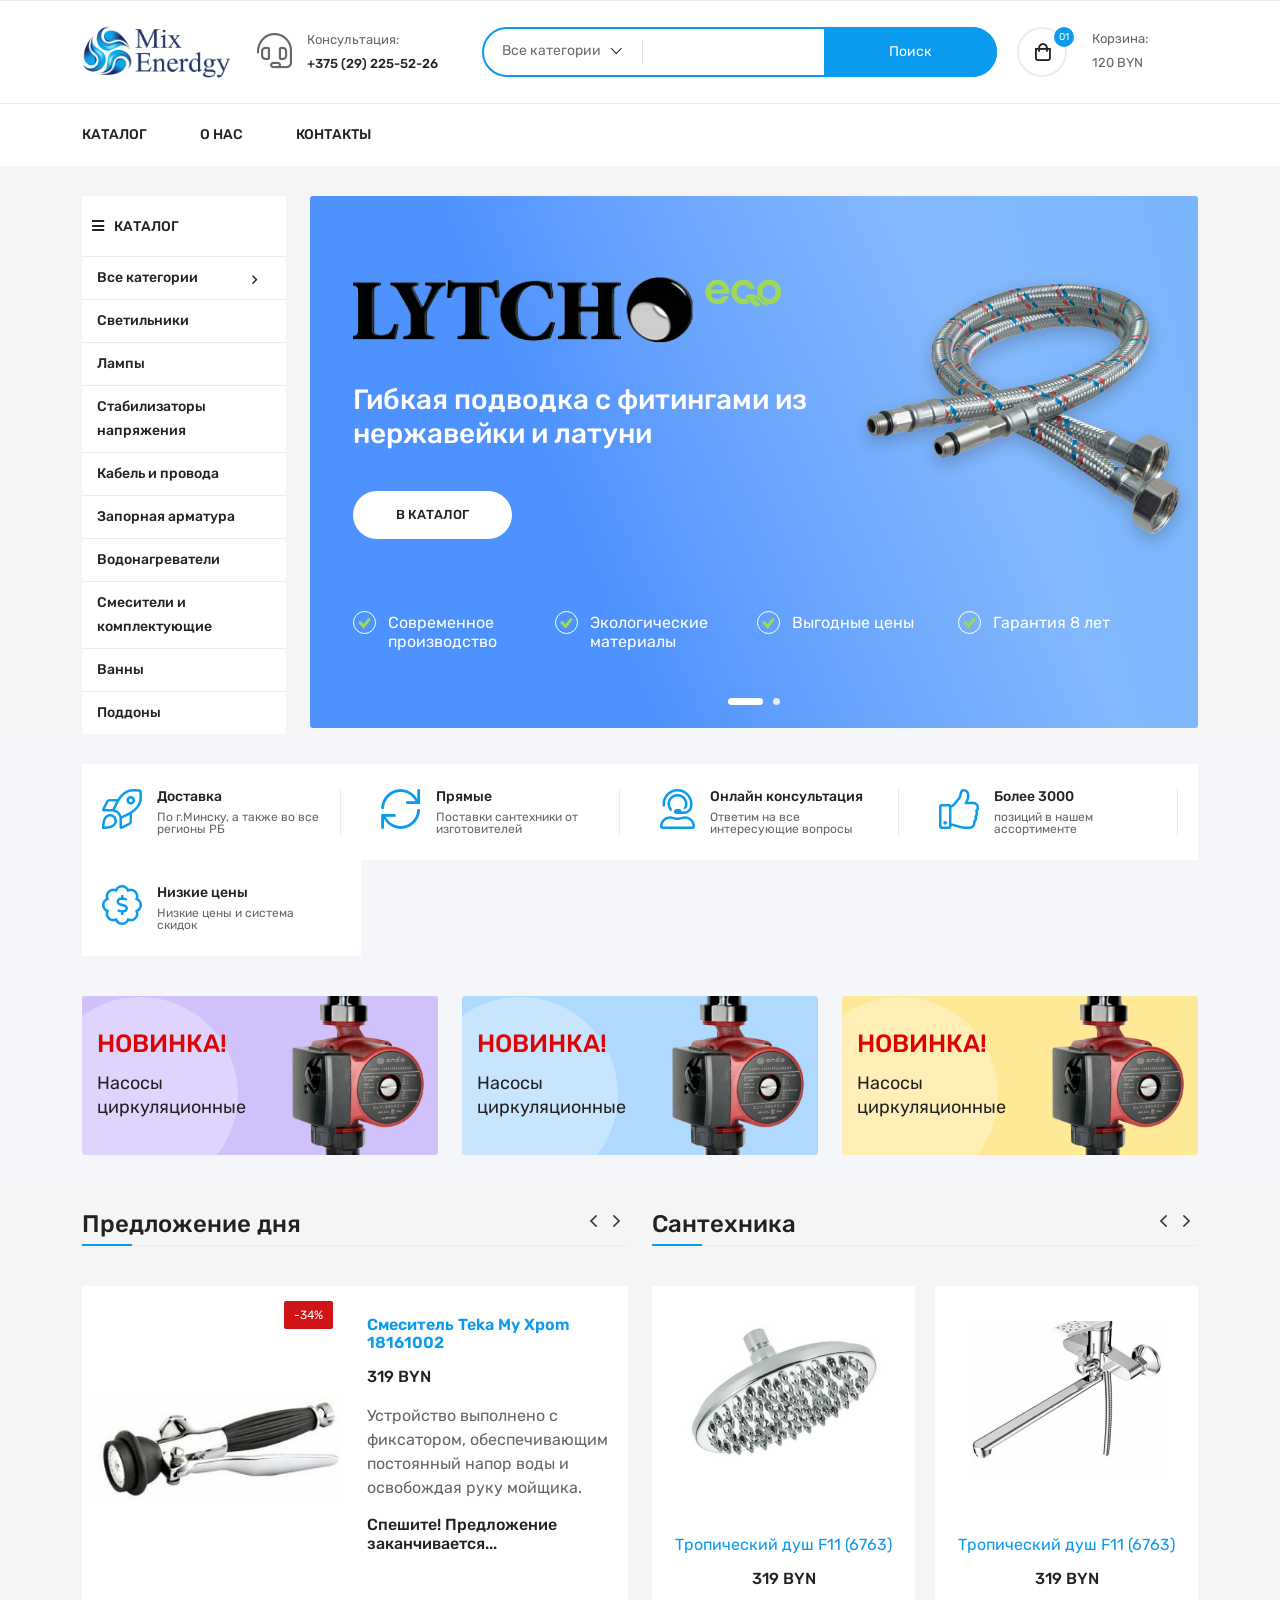
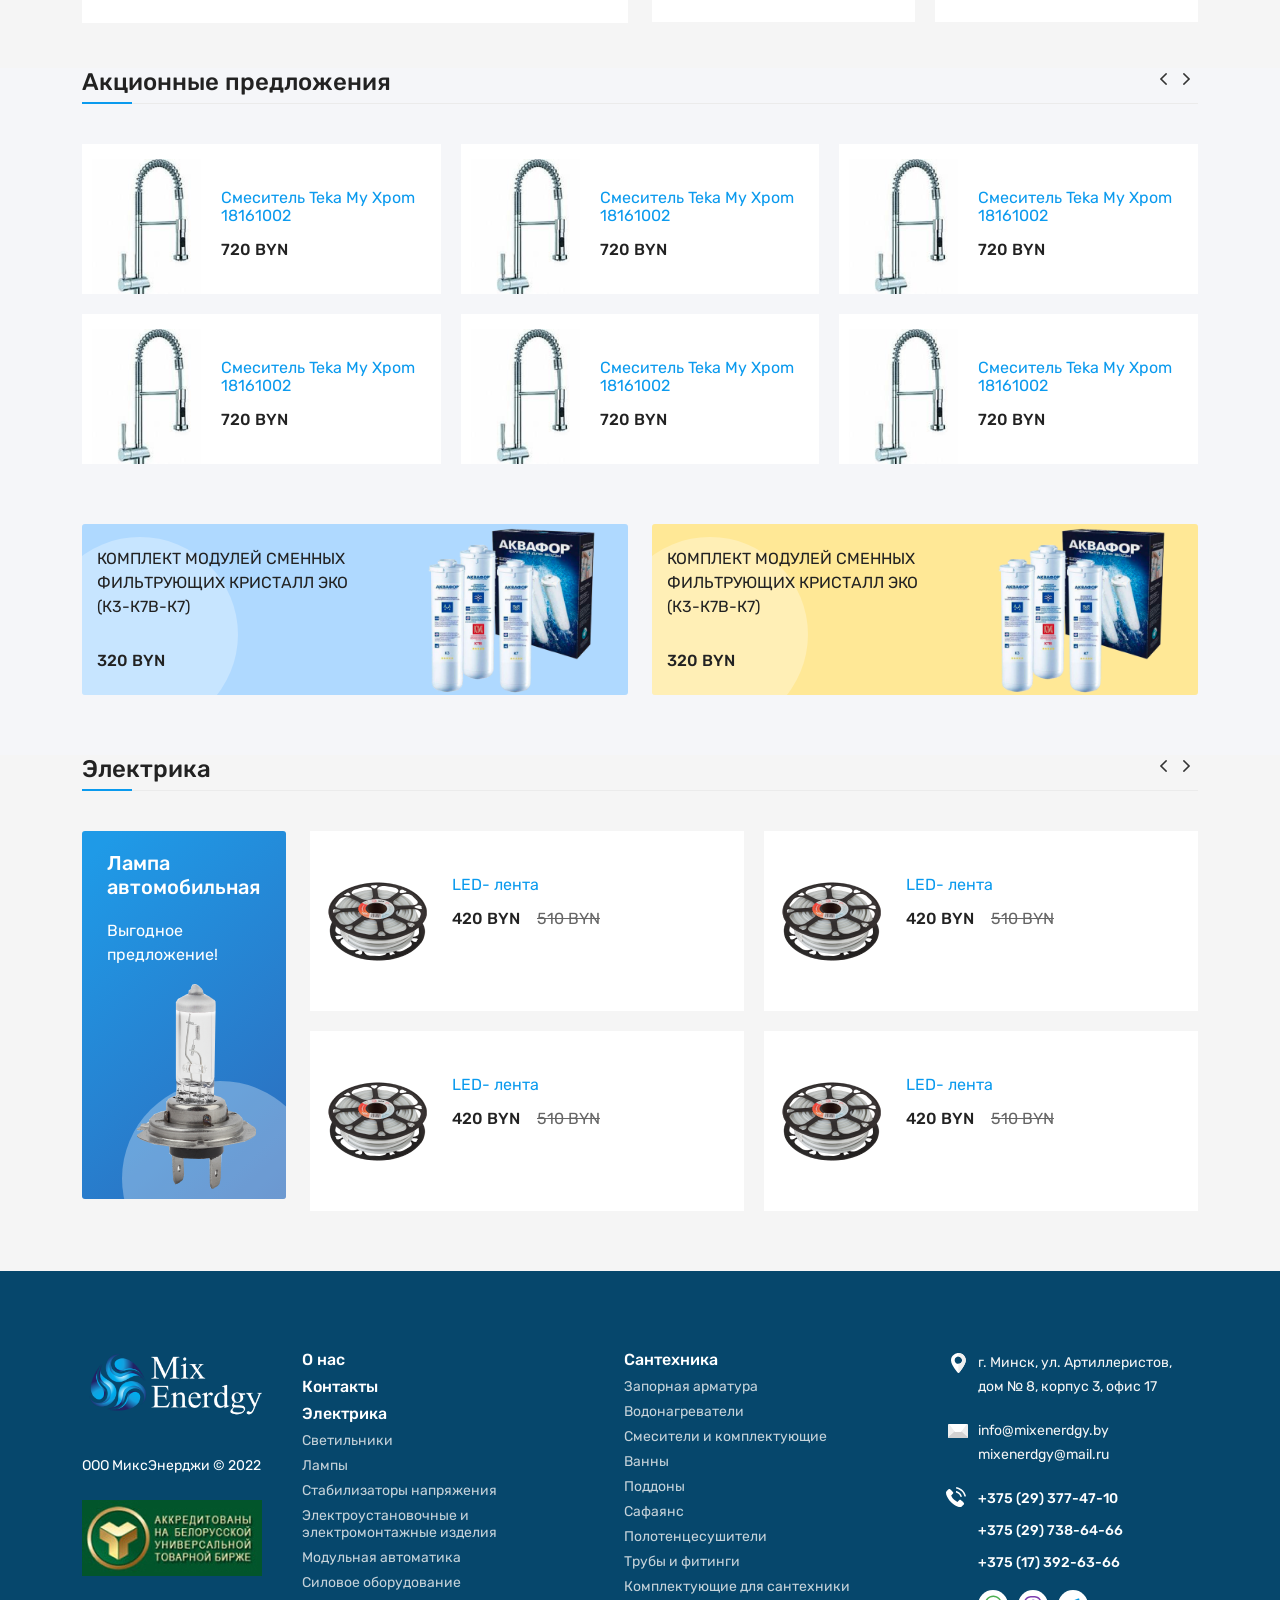
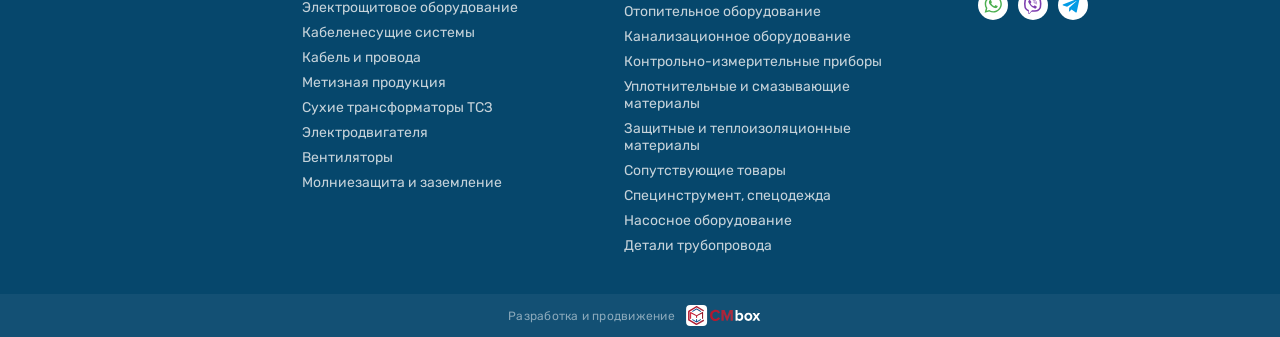
==== commit b274beef: "fixes" ====
--- a/index.html
+++ b/index.html
@@ -487,29 +487,7 @@
                         <span class="new mb-5">319 BYN</span>
                         <p class="mt-10">Устройство выполнено с фиксатором, обеспечивающим постоянный напор воды и освобождая руку мойщика.</p>
                         <div class="product__countdown">
-                          <h4>Спешите! Предложение заканчивается:</h4>
-                          <div class="countdown-wrapper">
-                            <div data-countdown data-date="Dec 02 2022 20:20:22">
-                              <ul>
-                                <li>
-                                  <span data-days>0</span>
-                                  <p>Дни</p>
-                                </li>
-                                <li>
-                                  <span data-hours>0</span>
-                                  <p>Часы</p>
-                                </li>
-                                <li>
-                                  <span data-minutes>0</span>
-                                  <p>Мин</p>
-                                </li>
-                                <li>
-                                  <span data-seconds>0</span>
-                                  <p>Сек</p>
-                                </li>
-                              </ul>
-                            </div>
-                          </div>
+                          <h4>Спешите! Предложение заканчивается...</h4>
                         </div>
                       </div>
                     </div>
@@ -534,33 +512,10 @@
                         <h6 class="product-name product__deal-name">
                           <a class="product-item-link" href="product-details.html">Смеситель Teka My Xpom 18161002</a>
                         </h6>
-
                         <span class="new mb-5">319 BYN</span>
                         <p class="mt-10">Устройство выполнено с фиксатором, обеспечивающим постоянный напор воды и освобождая руку мойщика.</p>
                         <div class="product__countdown">
-                          <h4>Спешите! Предложение заканчивается:</h4>
-                          <div class="countdown-wrapper">
-                            <div data-countdown data-date="Dec 02 2022 20:20:22">
-                              <ul>
-                                <li>
-                                  <span data-days>0</span>
-                                  <p>Дни</p>
-                                </li>
-                                <li>
-                                  <span data-hours>0</span>
-                                  <p>Часы</p>
-                                </li>
-                                <li>
-                                  <span data-minutes>0</span>
-                                  <p>Мин</p>
-                                </li>
-                                <li>
-                                  <span data-seconds>0</span>
-                                  <p>Сек</p>
-                                </li>
-                              </ul>
-                            </div>
-                          </div>
+                          <h4>Спешите! Предложение заканчивается...</h4>
                         </div>
                       </div>
                     </div>
@@ -1391,7 +1346,6 @@
   <script src="assets/js/slick.min.js"></script>
   <script src="assets/js/backToTop.js"></script>
   <script src="assets/js/jquery.fancybox.min.js"></script>
-  <script src="assets/js/countdown.js"></script>
   <script src="assets/js/nice-select.min.js"></script>
   <script src="assets/js/isotope.pkgd.min.js"></script>
   <script src="assets/js/owl.carousel.min.js"></script>
--- a/assets/css/style.css
+++ b/assets/css/style.css
@@ -513,6 +513,10 @@
   }
 }
 
+.page-title {
+  font-size: 34px;
+}
+
 /*----------------------------------------*/
 /*  00. BUTTONS CSS START
 /*----------------------------------------*/
@@ -2358,6 +2362,25 @@
     margin-left: 20px;
   }
 }
+.product__modal-form .cart-plus-minus {
+  width: 90px;
+}
+.product__modal-form .cart-plus-minus input {
+  border: 0px;
+  outline: 0px;
+  background: none;
+  font-weight: 400;
+  color: #222;
+  font-size: 14px;
+  display: inline-block;
+  height: 45px;
+  list-style: 45px;
+  padding: 0 25px;
+  width: 90px;
+  border: 1px solid #ebebeb;
+  text-align: center;
+  border-radius: 30px;
+}
 @media (max-width: 991.98px) {
   .product__modal-form {
     flex-direction: column;
@@ -2837,6 +2860,11 @@
 .product__deal-3 .product__item {
   display: flex;
   flex-direction: column;
+}
+@media (min-width: 1200px) {
+  .product__deal-3 .product__item {
+    height: 100%;
+  }
 }
 .product__deal-3 .product__deal-item {
   width: 100%;
@@ -3767,7 +3795,7 @@
 }
 
 .cart-plus-minus {
-  width: 90px;
+  width: 180px;
 }
 
 .cart-plus-minus input {
@@ -3780,8 +3808,8 @@
   display: inline-block;
   height: 45px;
   list-style: 45px;
-  padding: 0 25px;
-  width: 90px;
+  padding: 0 50px;
+  width: 180px;
   border: 1px solid #ebebeb;
   text-align: center;
   border-radius: 30px;
@@ -3935,6 +3963,7 @@
 .table-content table td .cart-plus-minus {
   float: none;
   margin: 0 auto;
+  position: relative;
 }
 
 .coupon-all {
@@ -4974,6 +5003,30 @@
   width: 100%;
   height: 500px;
 }
+@media only screen and (min-width: 992px) and (max-width: 1199px) {
+  .video__content {
+    padding-left: 40px;
+    padding-right: 40px;
+  }
+}
+@media only screen and (min-width: 768px) and (max-width: 991px) {
+  .video__content {
+    padding-left: 15px;
+    padding-right: 15px;
+  }
+}
+@media only screen and (min-width: 576px) and (max-width: 767px) {
+  .video__content {
+    padding-left: 30px;
+    padding-right: 30px;
+  }
+}
+@media (max-width: 575px) {
+  .video__content {
+    padding-left: 0;
+    padding-right: 0;
+  }
+}
 @media only screen and (min-width: 1200px) and (max-width: 1399px) {
   .video__text {
     padding-left: 50px;
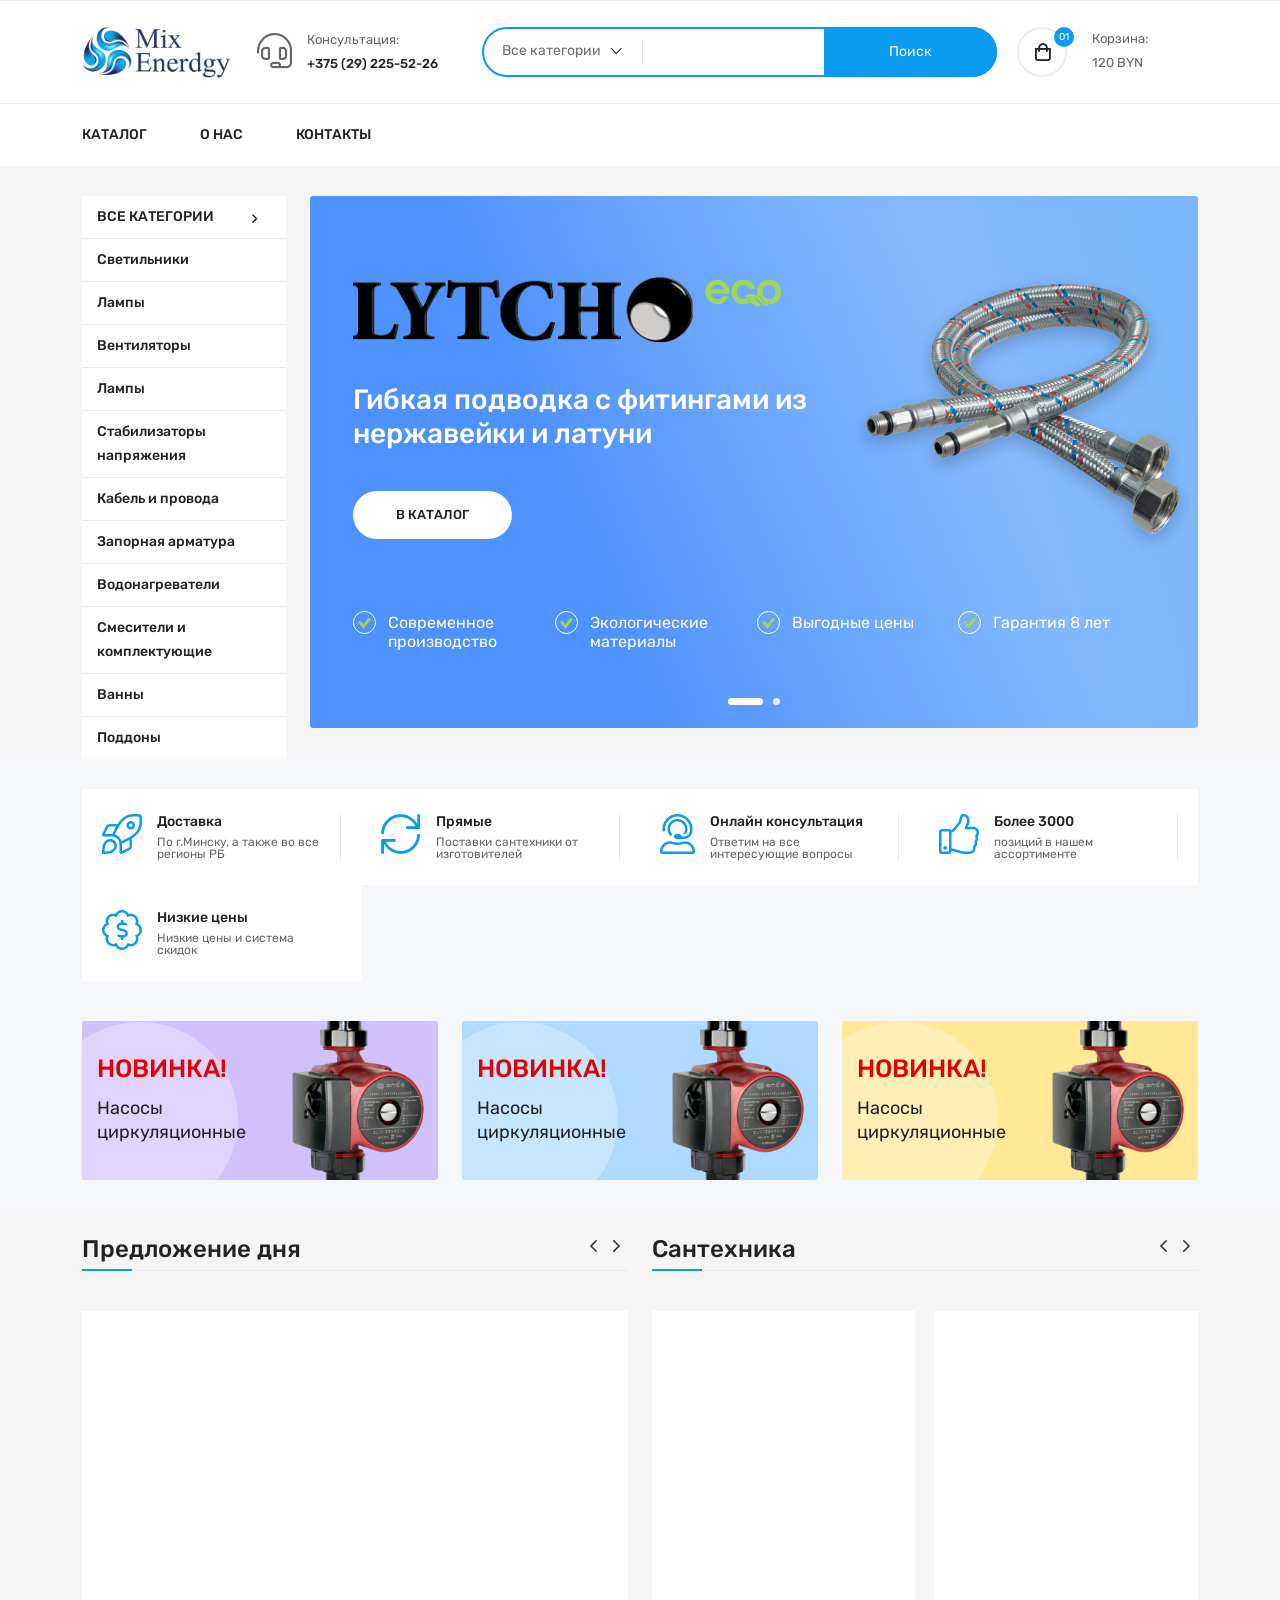
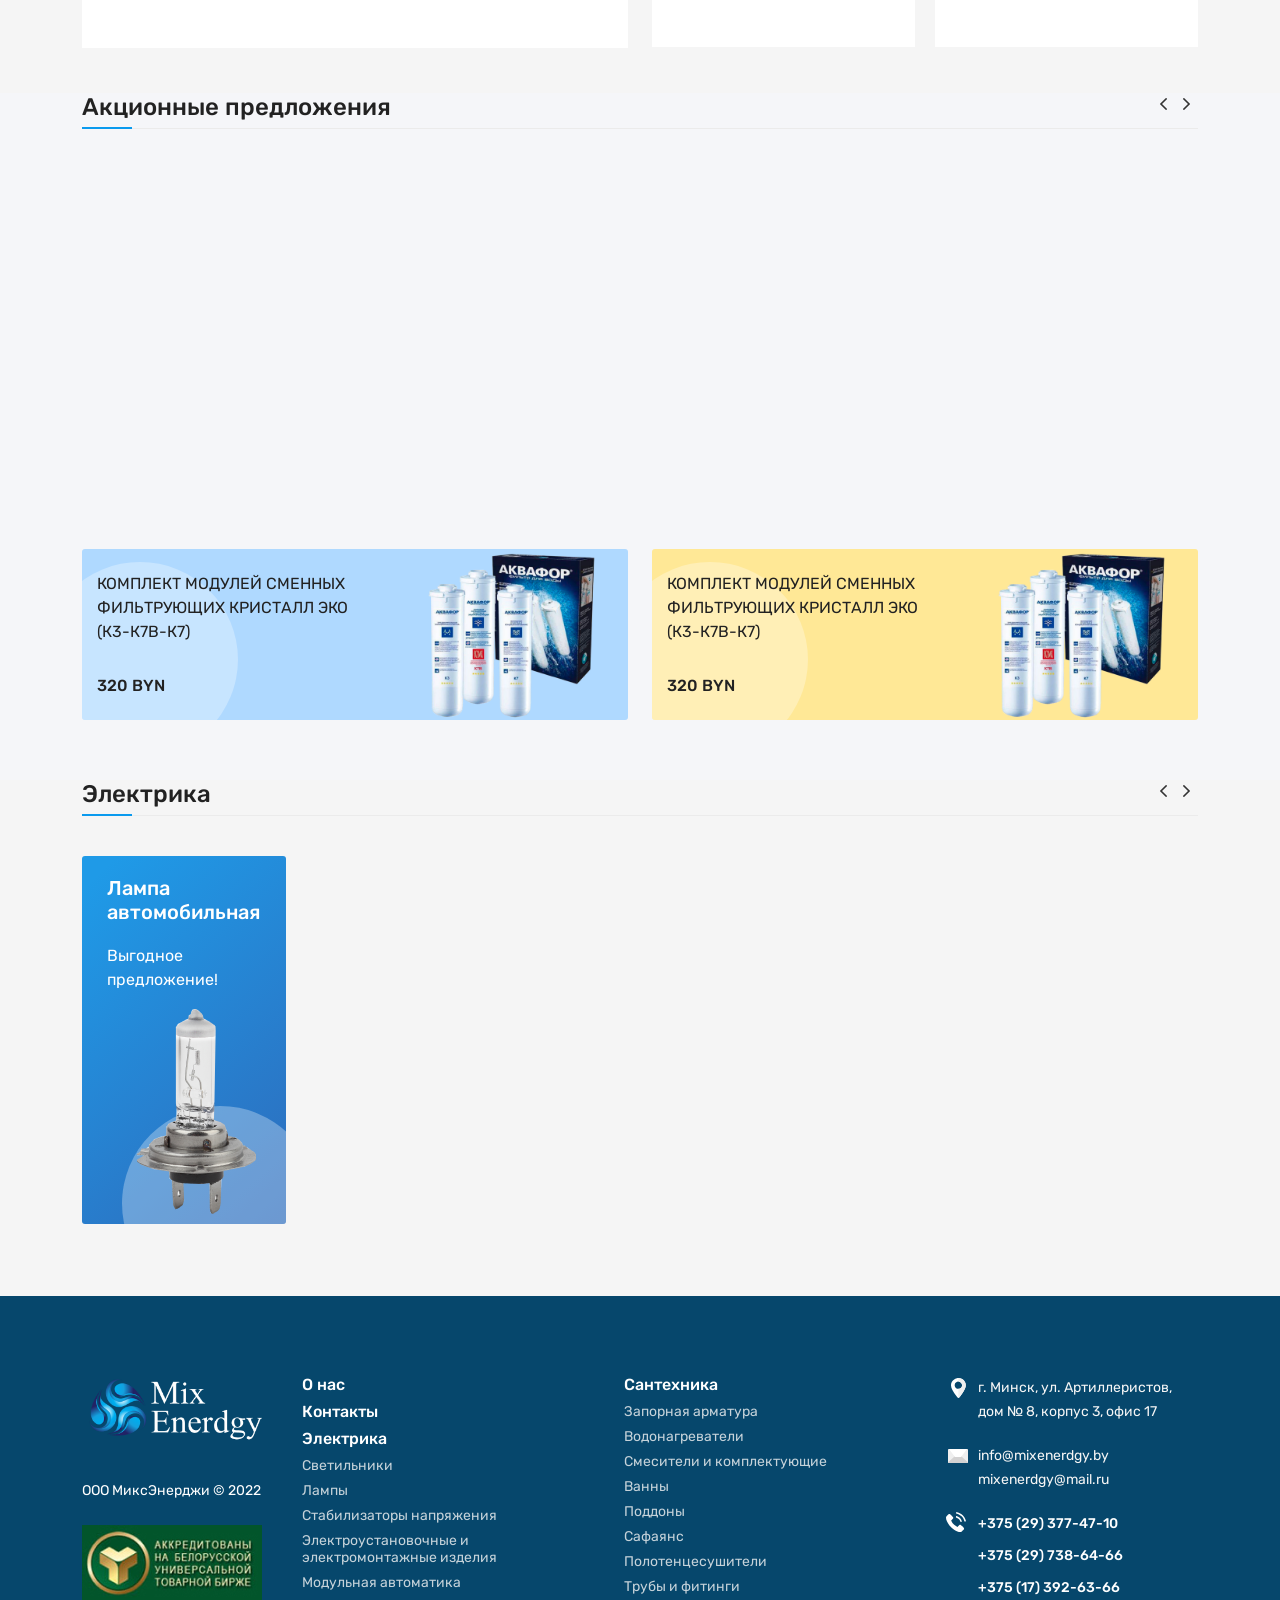
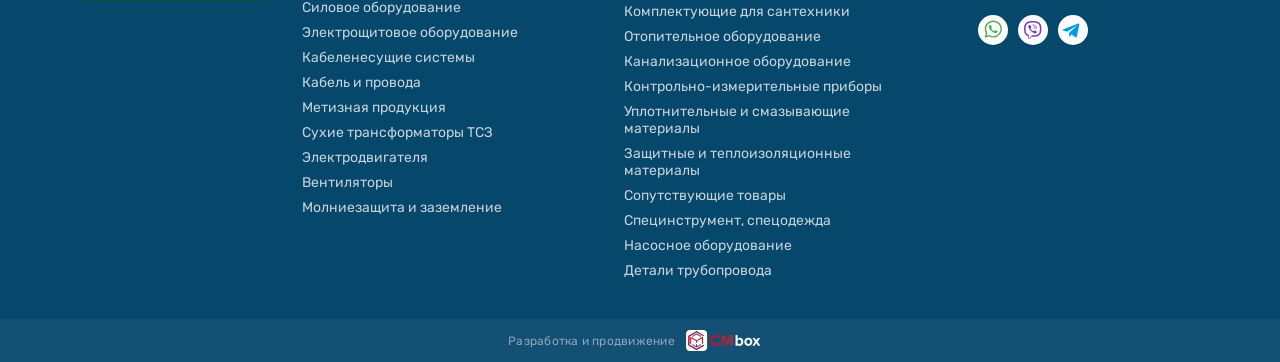
==== commit c495aff3: "feat: add product categories" ====
--- a/index.html
+++ b/index.html
@@ -175,29 +175,6 @@
                 </div>
               </div>
             </div>
-            <!--Удалить-->
-            <!-- <div class="col-xl-3 col-lg-3  col-sm-6  col-6 d-md-none d-lg-block">
-              <div class="header__bottom-right d-flex justify-content-end">
-                <div class="header__currency">
-                  <select>
-                    <option>USD</option>
-                    <option>USD</option>
-                    <option>USD</option>
-                    <option>USD</option>
-                    <option>USD</option>
-                  </select>
-                </div>
-                <div class="header__lang d-md-none d-lg-block">
-                  <select>
-                    <option>English</option>
-                    <option>Bangla</option>
-                    <option>Arabic</option>
-                    <option>Hindi</option>
-                    <option>Urdu</option>
-                  </select>
-                </div>
-              </div>
-            </div> -->
           </div>
         </div>
       </div>
@@ -244,16 +221,14 @@
           <div class="col-xl-2 custom-col-2 d-none d-xl-block">
             <div class="cat__menu-wrapper">
               <div class="cat-toggle">
-                <button type="button" class="cat-toggle-btn"><i class="fas fa-bars"></i>Каталог</button>
                 <div class="cat__menu">
                   <nav id="mobile-menu">
                     <ul>
                       <li>
-                        <a href="product.html">Все категории <i class="far fa-angle-down"></i></a>
+                        <a class="text-uppercase" href="product.html">Все категории <i class="far fa-angle-down"></i></a>
                         <ul class="mega-menu">
                           <li><a href="product.html">Другие страницы</a>
                             <ul class="mega-item">
-                              <li><a href="wishlist.html">Избранное</a></li>
                               <li><a href="cart.html">Корзина</a></li>
                               <li><a href="checkout.html">Оформление</a></li>
                             </ul>
@@ -262,6 +237,12 @@
                       </li>
                       <li>
                         <a href="product.html">Светильники</a>
+                      </li>
+                      <li>
+                        <a href="product.html">Лампы</a>
+                      </li>
+                      <li>
+                        <a href="product.html">Вентиляторы</a>
                       </li>
                       <li>
                         <a href="product.html">Лампы</a>
--- a/assets/css/style.css
+++ b/assets/css/style.css
@@ -2357,6 +2357,63 @@
 /*----------------------------------------*/
 /*  06. SHOP CSS START
 /*----------------------------------------*/
+.product__category {
+  font-size: 14px;
+  margin-bottom: 35px;
+  border: 1px solid #ebebeb;
+  padding: 0 5px;
+  border-radius: 5px;
+}
+.product__category-sublist {
+  overflow: hidden;
+  max-height: 0;
+  transition: max-height 0.25s ease;
+}
+.product__category-list > li.active .product__category-sublist {
+  max-height: 1000px;
+  transition: max-height 0.5s ease;
+}
+.product__category-list > li.active button i {
+  transform: rotate(90deg);
+}
+.product__category a {
+  padding: 10px 14px;
+  border-bottom: 1px solid #ebebeb;
+  display: inline-block;
+  width: 100%;
+  line-height: 17px;
+  transition: color 0.1s;
+}
+.product__category a:hover {
+  color: #0a9aee;
+}
+.product__category li:last-child:not(.active) button {
+  border-bottom: 1px solid transparent;
+}
+.product__category li:last-child li:last-child a {
+  border-bottom: none;
+}
+.product__category button {
+  text-transform: uppercase;
+  display: flex;
+  align-items: center;
+  justify-content: space-between;
+  width: 100%;
+  font-weight: 500;
+  line-height: 17px;
+  padding: 14px;
+  border-bottom: 1px solid #ebebeb;
+  transition: color 0.1s, border-bottom 0.25s;
+}
+.product__category button:hover {
+  color: #0a9aee;
+}
+.product__category button i {
+  color: #0a9aee;
+}
+.product__page-title {
+  margin-bottom: 40px;
+}
 @media (min-width: 992px) {
   .product__modal-links {
     margin-left: 20px;
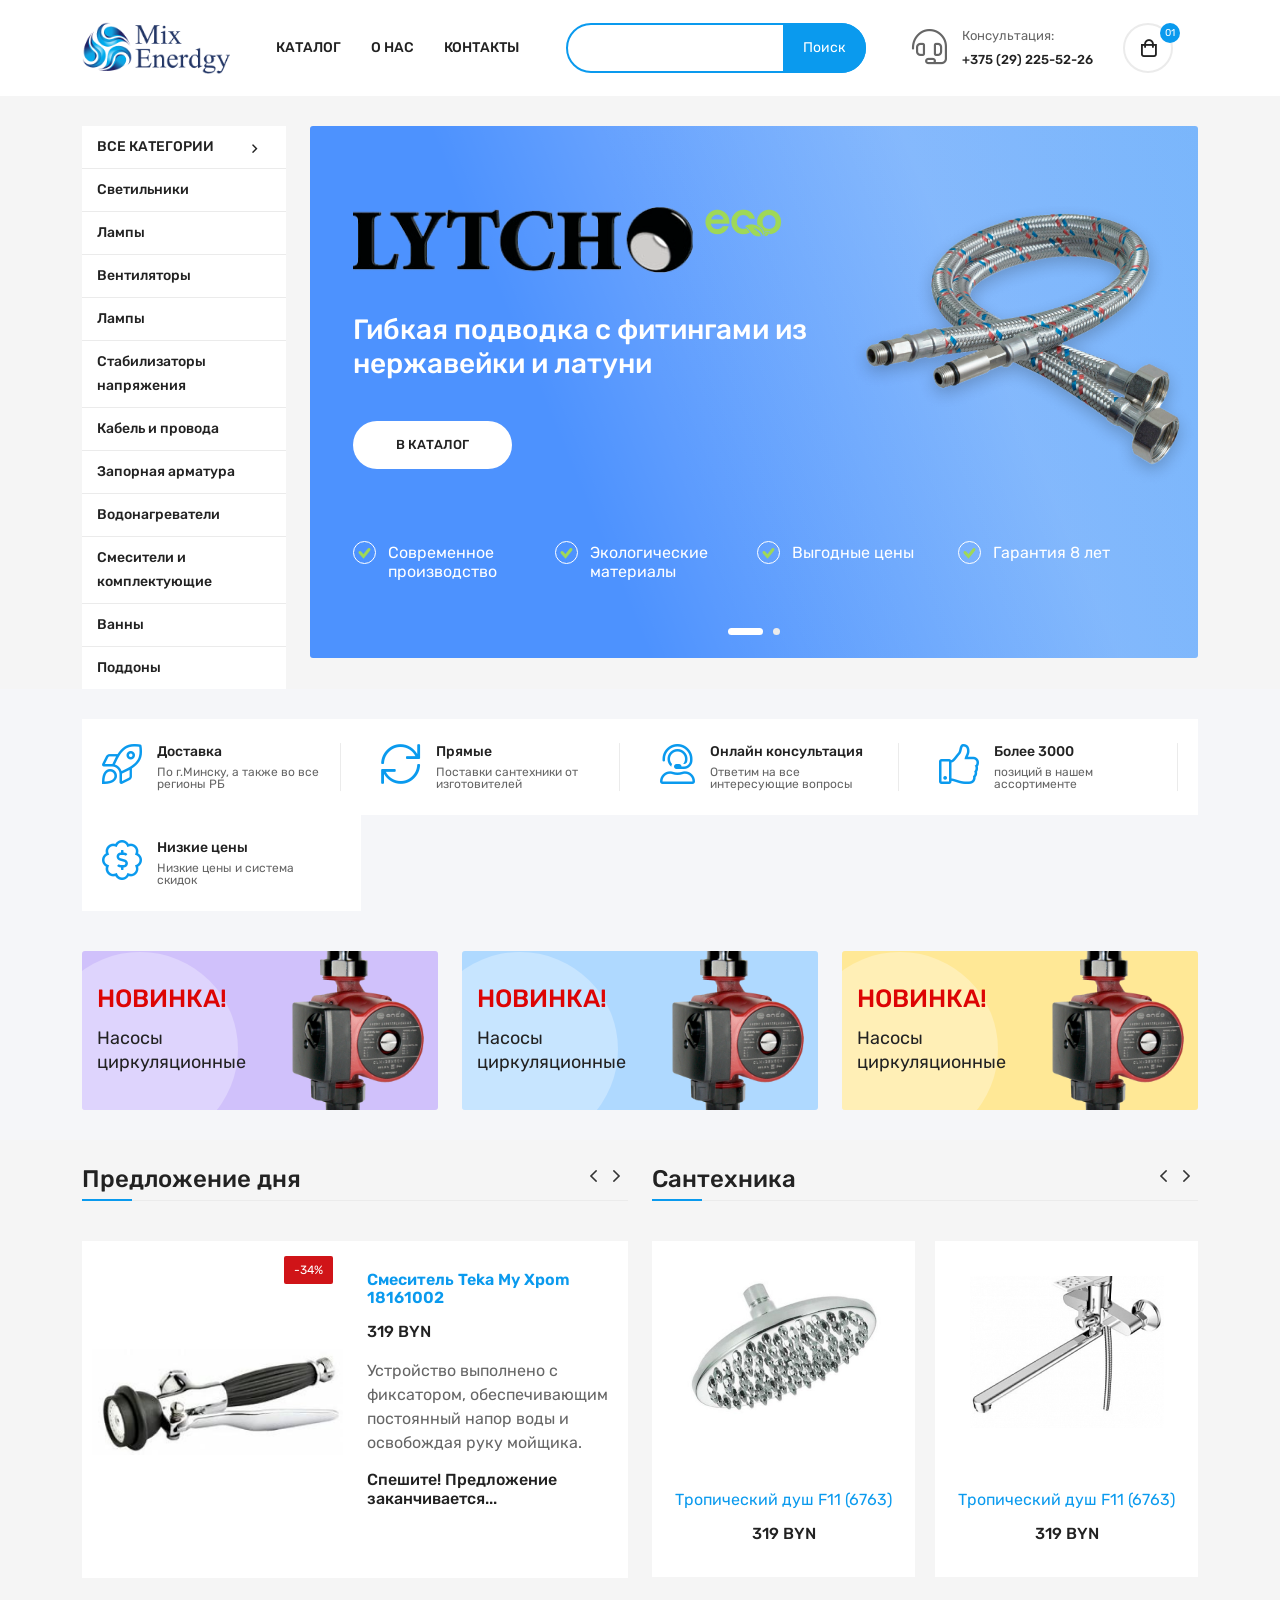
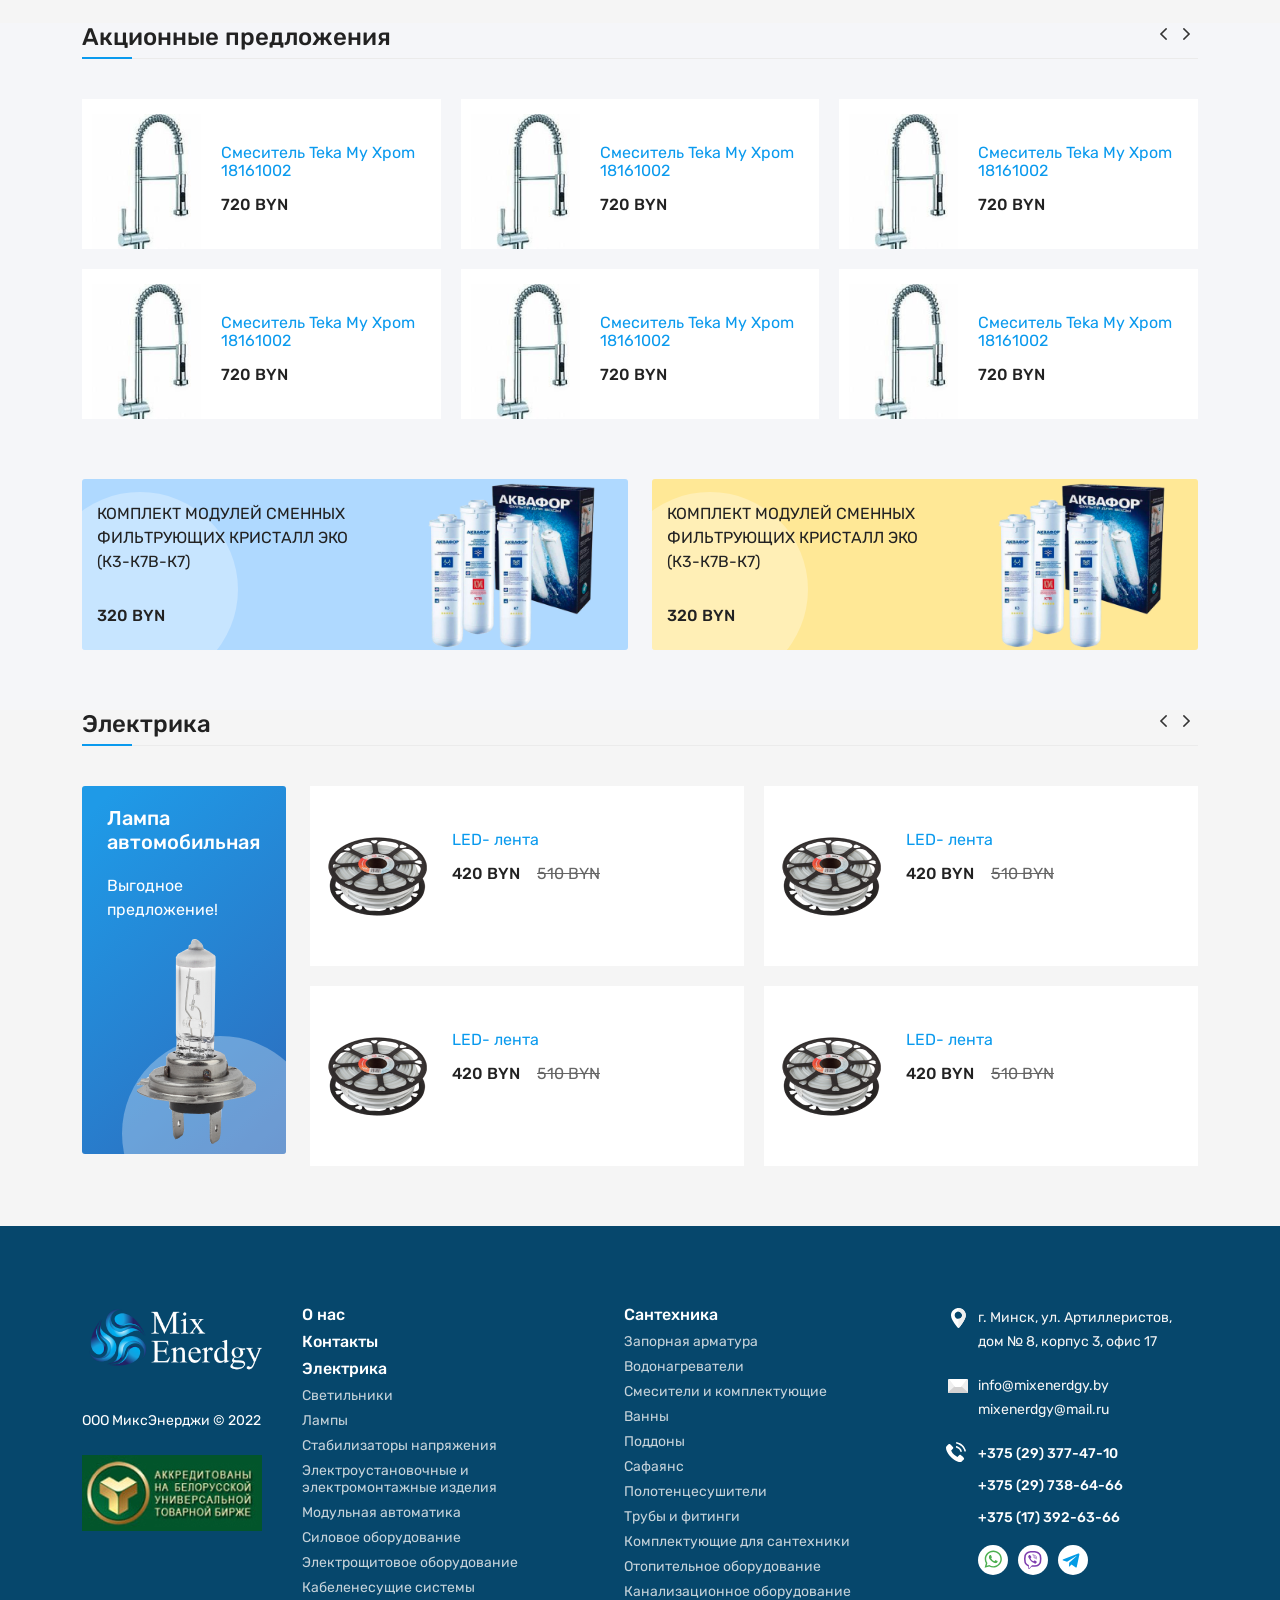
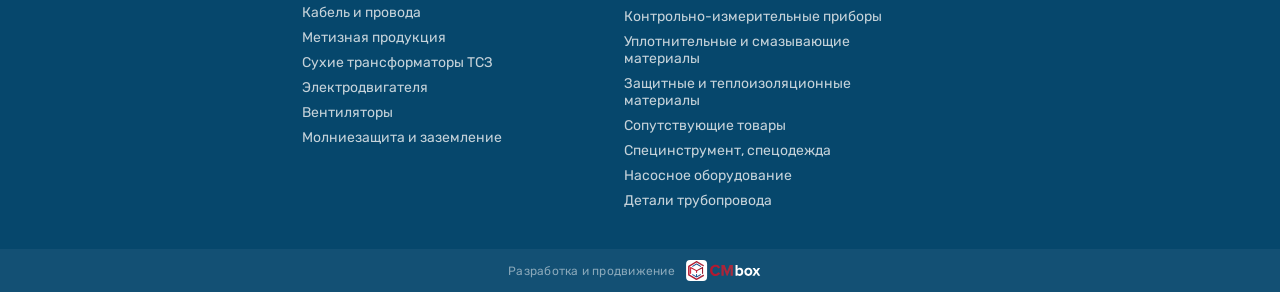
==== commit f6dba7f5: "feat: implement header" ====
--- a/index.html
+++ b/index.html
@@ -49,131 +49,101 @@
   <!-- back to top end -->
 
   <!-- header area start -->
-  <header>
-    <div class="header__area">
-      <div class="header__info">
-        <div class="container">
-          <div class="row align-items-center">
-            <div class="col-xl-4 col-lg-3">
-              <div class="header__info-left d-flex justify-content-center justify-content-sm-between align-items-center">
-
-                <div class="logo">
-                  <a href="index.html"><img src="assets/img/logo/logo-black.png" width="196" height="80" alt="logo"></a>
-                </div>
-                <div class="header__hotline align-items-center d-none d-sm-flex  d-lg-none d-xl-flex">
-                  <div class="header__hotline-icon">
-                    <i class="fal fa-headset"></i>
-                  </div>
-                  <div class="header__hotline-info">
-                    <span>Консультация:</span>
-                    <a href="tel:+375292255226">+375 (29) 225-52-26</a>
-                  </div>
-                </div>
-              </div>
-            </div>
-            <div class="col-xl-8 col-lg-9">
-              <div class="header__info-right">
-                <div class="header__search f-left d-none d-sm-block">
-                  <form action="#">
-                    <div class="header__search-box">
-                      <input type="text">
-                      <button type="submit">Поиск</button>
-                    </div>
-                    <div class="header__search-cat">
-                      <select>
-                        <option>Все категории</option>
-                        <option>Светильники</option>
-                        <option>Лампы</option>
-                        <option>Стабилизаторы напряжения</option>
-                        <option>Кабель и провода</option>
-                        <option>Запорная арматураl</option>
-                        <option>Водонагреватели</option>
-                        <option>Смесители и комплектующие</option>
-                        <option>Ванны</option>
-                        <option>Поддоны</option>
-                      </select>
-                    </div>
-                  </form>
-                </div>
-                <div class="cart__mini-wrapper d-none d-md-flex f-right p-relative">
-                  <a href="javascript:void(0);" class="cart__toggle">
-                    <span class="cart__total-item">01</span>
-                  </a>
-                  <span class="cart__content">
-                    <span class="cart__my">Корзина:</span>
-                    <span class="cart__total-price">120 BYN</span>
-                  </span>
-                  <div class="cart__mini">
-                    <div class="cart__close"><button type="button" class="cart__close-btn"><i class="fal fa-times"></i></button></div>
-                    <ul>
-                      <li>
-                        <div class="cart__title">
-                          <h4>Моя корзина</h4>
-                          <span>(1 Товар в корзине)</span>
+  <header class="header">
+    <div class="container">
+      <div class="header__inner">
+        <div class="header__buttons">
+          <button class="burger-button" id="burger-button" aria-label="Меню"><span></span></button>
+          <button class="search-button" id="search-button">
+            <svg width="20" height="20" viewBox="0 0 20 20" fill="none" xmlns="http://www.w3.org/2000/svg">
+              <path fill-rule="evenodd" clip-rule="evenodd" d="M6.78627 0.0595101C5.96916 0.204911 4.63738 0.708576 3.89201 1.15412C2.94473 1.72036 1.73884 2.92746 1.17317 3.87571C0.682397 4.69845 0.211587 6.00357 0.0652 6.94745C0.00591278 7.32954 -0.0160582 8.00165 0.0122776 8.56204C0.258145 13.4152 4.72657 16.993 9.49945 16.158C10.7544 15.9385 12.0253 15.4059 12.941 14.7156L13.385 14.3809L16.1198 17.1196C17.624 18.6258 18.9612 19.9023 19.0914 19.9564C19.5918 20.1638 20.1636 19.5914 19.9564 19.0905C19.9024 18.9601 18.6271 17.6216 17.1225 16.1159L14.3866 13.3783L14.721 12.9338C14.9049 12.6895 15.1945 12.2145 15.3646 11.8785C17.7254 7.21521 15.3457 1.74061 10.3173 0.266963C9.69265 0.0838599 9.30153 0.030622 8.39923 0.00557396C7.77585 -0.0117065 7.05001 0.012556 6.78627 0.0595101ZM9.75063 1.5925C10.5614 1.78416 11.7932 2.40538 12.4595 2.95871C13.4699 3.79768 14.3334 5.16974 14.6953 6.51107C14.9049 7.28782 14.9002 9.04249 14.6865 9.82247C13.6182 13.7221 9.58594 15.828 5.8178 14.4543C4.26543 13.8885 2.89965 12.68 2.16423 11.2217C0.0665951 7.06213 2.65526 2.10324 7.2658 1.44893C7.92441 1.35546 9.01399 1.41839 9.75063 1.5925Z" fill="#222222" />
+            </svg>
+          </button>
+        </div>
+        <div class="header__logo">
+          <div class="logo">
+            <a href="index.html"><img src="assets/img/logo/logo-black.png" alt="logo"></a>
+          </div>
+        </div>
+        <nav class="header__menu main-menu">
+          <ul>
+            <li>
+              <a href="product.html">Каталог</a>
+            </li>
+            <li>
+              <a href="about.html">О нас</a>
+            </li>
+            <li>
+              <a href="contact.html">Контакты</a>
+            </li>
+          </ul>
+        </nav>
+        <div class="header__search">
+          <form action="#">
+            <div class="header__search-box">
+              <input type="text">
+              <button type="submit">Поиск</button>
+            </div>
+          </form>
+        </div>
+        <div class="header__info">
+          <div class="header__hotline">
+            <div class="header__hotline-icon">
+              <i class="fal fa-headset"></i>
+            </div>
+            <div class="header__hotline-info">
+              <span>Консультация:</span>
+              <a href="tel:+375292255226">+375 (29) 225-52-26</a>
+            </div>
+          </div>
+          <div class="cart__mini-wrapper d-flex p-relative">
+            <a href="javascript:void(0);" class="cart__toggle">
+              <span class="cart__total-item">01</span>
+            </a>
+            <span class="cart__content">
+              <span class="cart__my">Корзина:</span>
+              <span class="cart__total-price">120 BYN</span>
+            </span>
+            <div class="cart__mini">
+              <div class="cart__close"><button type="button" class="cart__close-btn"><i class="fal fa-times"></i></button></div>
+              <ul>
+                <li>
+                  <div class="cart__title">
+                    <h4>Моя корзина</h4>
+                    <span>(1 Товар в корзине)</span>
+                  </div>
+                </li>
+                <li>
+                  <div class="cart__item d-flex justify-content-between align-items-center">
+                    <div class="cart__inner d-flex">
+                      <div class="cart__thumb">
+                        <a href="product-details.html">
+                          <img src="assets/img/shop/product/cart/cart-mini-1.jpg" alt="">
+                        </a>
+                      </div>
+                      <div class="cart__details">
+                        <h6><a href="product-details.html"> Samsung C49J89: £875, Debenhams Plus </a></h6>
+                        <div class="cart__price">
+                          <span>600 BYN</span>
                         </div>
-                      </li>
-                      <li>
-                        <div class="cart__item d-flex justify-content-between align-items-center">
-                          <div class="cart__inner d-flex">
-                            <div class="cart__thumb">
-                              <a href="product-details.html">
-                                <img src="assets/img/shop/product/cart/cart-mini-1.jpg" alt="">
-                              </a>
-                            </div>
-                            <div class="cart__details">
-                              <h6><a href="product-details.html"> Samsung C49J89: £875, Debenhams Plus </a></h6>
-                              <div class="cart__price">
-                                <span>600 BYN</span>
-                              </div>
-                            </div>
-                          </div>
-                          <div class="cart__del">
-                            <a href="#"><i class="fal fa-trash-alt"></i></a>
-                          </div>
-                        </div>
-                      </li>
-                      <li>
-                        <div class="cart__sub d-flex justify-content-between align-items-center">
-                          <h6>Итого</h6>
-                          <span class="cart__sub-total">600 BYN</span>
-                        </div>
-                      </li>
-                      <li>
-                        <a href="checkout.html" class="t-y-btn w-100 mb-10">Перейти к оформлению</a>
-                        <a href="cart.html" class="t-y-btn t-y-btn-border w-100 mb-10">Подробнее</a>
-                      </li>
-                    </ul>
-                  </div>
-                </div>
-              </div>
-            </div>
-          </div>
-        </div>
-      </div>
-      <div class="header__bottom">
-        <div class="container">
-          <div class="row align-items-center">
-            <div class="col-xl-9 col-lg-9 col-md-12 col-sm-6 col-6">
-              <div class="header__bottom-left d-flex d-xl-block align-items-center">
-                <div class="side-menu d-xl-none mr-20">
-                  <button type="button" class="side-menu-btn offcanvas-toggle-btn"><i class="fas fa-bars"></i></button>
-                </div>
-                <div class="main-menu d-none d-md-block">
-                  <nav>
-                    <ul>
-                      <li>
-                        <a href="product.html">Каталог</a>
-                      </li>
-                      <li>
-                        <a href="about.html">О нас</a>
-                      </li>
-                      <li>
-                        <a href="contact.html">Контакты</a>
-                      </li>
-                    </ul>
-                  </nav>
-                </div>
-              </div>
+                      </div>
+                    </div>
+                    <div class="cart__del">
+                      <a href="#"><i class="fal fa-trash-alt"></i></a>
+                    </div>
+                  </div>
+                </li>
+                <li>
+                  <div class="cart__sub d-flex justify-content-between align-items-center">
+                    <h6>Итого</h6>
+                    <span class="cart__sub-total">600 BYN</span>
+                  </div>
+                </li>
+                <li>
+                  <a href="checkout.html" class="t-y-btn w-100 mb-10">Перейти к оформлению</a>
+                  <a href="cart.html" class="t-y-btn t-y-btn-border w-100 mb-10">Подробнее</a>
+                </li>
+              </ul>
             </div>
           </div>
         </div>
@@ -227,10 +197,10 @@
                       <li>
                         <a class="text-uppercase" href="product.html">Все категории <i class="far fa-angle-down"></i></a>
                         <ul class="mega-menu">
-                          <li><a href="product.html">Другие страницы</a>
+                          <li><a href="product.html">Категория 1</a>
                             <ul class="mega-item">
-                              <li><a href="cart.html">Корзина</a></li>
-                              <li><a href="checkout.html">Оформление</a></li>
+                              <li><a href="#">Пункт 1</a></li>
+                              <li><a href="#">Пункт 2</a></li>
                             </ul>
                           </li>
                         </ul>
--- a/assets/css/style.css
+++ b/assets/css/style.css
@@ -500,7 +500,7 @@
 }
 
 .logo {
-  max-width: 196px;
+  max-width: 195px;
 }
 .logo a,
 .logo img {
@@ -512,9 +512,70 @@
     max-width: 148px;
   }
 }
+@media (max-width: 480.98px) {
+  .logo {
+    max-width: 120px;
+  }
+}
 
 .page-title {
   font-size: 34px;
+}
+
+.burger-button {
+  display: flex;
+  align-items: center;
+  justify-content: center;
+  z-index: 10;
+  width: 40px;
+  height: 30px;
+}
+.burger-button span {
+  position: relative;
+  width: 25px;
+  height: 2px;
+  background-color: #222;
+  border-radius: 4px;
+}
+.burger-button span::before,
+.burger-button span::after {
+  position: absolute;
+  width: 100%;
+  height: 2px;
+  background-color: inherit;
+  border-radius: inherit;
+}
+.burger-button span::before, .burger-button span::after {
+  display: block;
+  content: "";
+  transition: transform 0.15s;
+}
+.burger-button span::before {
+  transform: translateY(-7px);
+}
+.burger-button span::after {
+  transform: translateY(7px);
+  width: 25px;
+  right: 0;
+}
+.burger-button.active span {
+  height: 0;
+}
+.burger-button.active span::before {
+  transform: rotate(-45deg);
+}
+.burger-button.active span::after {
+  transform: rotate(45deg);
+  width: 100%;
+}
+
+.cart__mini-wrapper .cart__content {
+  display: none;
+}
+@media (max-width: 991.98px) {
+  .cart__mini-wrapper .cart__toggle {
+    margin-right: 0;
+  }
 }
 
 /*----------------------------------------*/
@@ -600,20 +661,13 @@
 /*  00. MENU CSS START
 /*----------------------------------------*/
 /* main menu area */
+.main-menu ul {
+  display: flex;
+  gap: 50px;
+}
 .main-menu ul li {
   display: inline-block;
-  margin-right: 50px;
   position: relative;
-}
-@media only screen and (min-width: 992px) and (max-width: 1199px) {
-  .main-menu ul li {
-    margin-right: 30px;
-  }
-}
-@media only screen and (min-width: 768px) and (max-width: 991px) {
-  .main-menu ul li {
-    margin-right: 30px;
-  }
 }
 .main-menu ul li:hover > a {
   color: #0a9aee;
@@ -629,7 +683,6 @@
   color: #222;
   font-weight: 500;
   text-transform: uppercase;
-  padding: 19px 0;
 }
 .main-menu ul li ul.submenu {
   position: absolute;
@@ -678,6 +731,16 @@
   visibility: visible;
   opacity: 1;
   left: 100%;
+}
+@media (max-width: 1399.98px) {
+  .main-menu ul {
+    gap: 30px;
+  }
+}
+@media (max-width: 1199.98px) {
+  .main-menu ul {
+    gap: 20px;
+  }
 }
 
 .main-menu-2 ul li:hover > a {
@@ -1470,6 +1533,35 @@
 /*----------------------------------------*/
 /*  02. HEADER CSS START
 /*----------------------------------------*/
+.header {
+  background-color: #ffffff;
+  box-shadow: 0px 3px 10px rgba(0, 0, 0, 0.08);
+}
+.header__buttons {
+  display: none;
+  align-items: center;
+  gap: 15px;
+}
+@media (max-width: 991.98px) {
+  .header__buttons {
+    display: flex;
+  }
+}
+.header__inner {
+  display: flex;
+  gap: 20px;
+  justify-content: space-between;
+  align-items: center;
+  padding: 22px 0;
+}
+.header__menu {
+  display: flex;
+}
+@media (max-width: 991.98px) {
+  .header__menu {
+    display: none;
+  }
+}
 .header__padding {
   padding-left: 75px;
   padding-right: 75px;
@@ -1580,23 +1672,11 @@
   display: none;
 }
 .header__info {
-  padding-top: 25px;
-  padding-bottom: 25px;
-  border-top: 1px solid #ebebeb;
-  border-bottom: 1px solid #ebebeb;
-}
-@media only screen and (min-width: 768px) and (max-width: 991px) {
-  .header__info-left {
-    margin-bottom: 20px;
-  }
-}
-@media only screen and (min-width: 576px) and (max-width: 767px) {
-  .header__info-left {
-    margin-bottom: 20px;
-  }
-}
-.header__info-right {
-  position: relative;
+  display: flex;
+  align-items: center;
+  gap: 30px;
+}
+.header__hotline {
   display: flex;
   align-items: center;
 }
@@ -1635,9 +1715,14 @@
     font-size: 12px;
   }
 }
+@media (max-width: 1199.98px) {
+  .header__hotline {
+    display: none;
+  }
+}
 .header__search {
-  width: 70%;
-  margin: 0 46px 0 20px;
+  max-width: 426px;
+  width: 100%;
 }
 @media only screen and (min-width: 576px) and (max-width: 767px) {
   .header__search {
@@ -1660,21 +1745,6 @@
 .header__search-box {
   width: 100%;
   position: relative;
-}
-.header__search-box::before {
-  position: absolute;
-  content: "";
-  top: 50%;
-  left: 160px;
-  height: 45%;
-  width: 1px;
-  background: #e1e1e1;
-  transform: translateY(-50%);
-}
-@media only screen and (min-width: 576px) and (max-width: 767px), (max-width: 575px) {
-  .header__search-box::before {
-    display: none;
-  }
 }
 .header__search-box input {
   width: 100%;
@@ -1684,7 +1754,6 @@
   border: 2px solid #0a9aee;
   outline: none;
   padding: 0 15px;
-  padding-left: 180px;
   padding-right: 190px;
 }
 @media (max-width: 575px) {
@@ -1713,12 +1782,17 @@
   color: #ffffff;
   display: block;
   line-height: 50px;
-  padding: 0 65px;
+  padding: 0 41px;
   font-size: 14px;
   font-weight: 400;
   background: #0a9aee;
   border-radius: 0 30px 30px 0;
   text-transform: capitalize;
+}
+@media (max-width: 1399.98px) {
+  .header__search-box button {
+    padding: 0 20px;
+  }
 }
 @media only screen and (min-width: 768px) and (max-width: 991px) {
   .header__search-box-4 input {
@@ -1776,18 +1850,12 @@
 }
 @media (max-width: 1399.98px) {
   .header__search {
-    margin: 0 20px;
+    max-width: 300px;
   }
 }
 @media (max-width: 991.98px) {
   .header__search {
-    margin-left: 0;
-  }
-}
-@media (max-width: 767.98px) {
-  .header__search {
-    margin-left: 0;
-    margin-right: 0;
+    display: none;
   }
 }
 .header__currency {
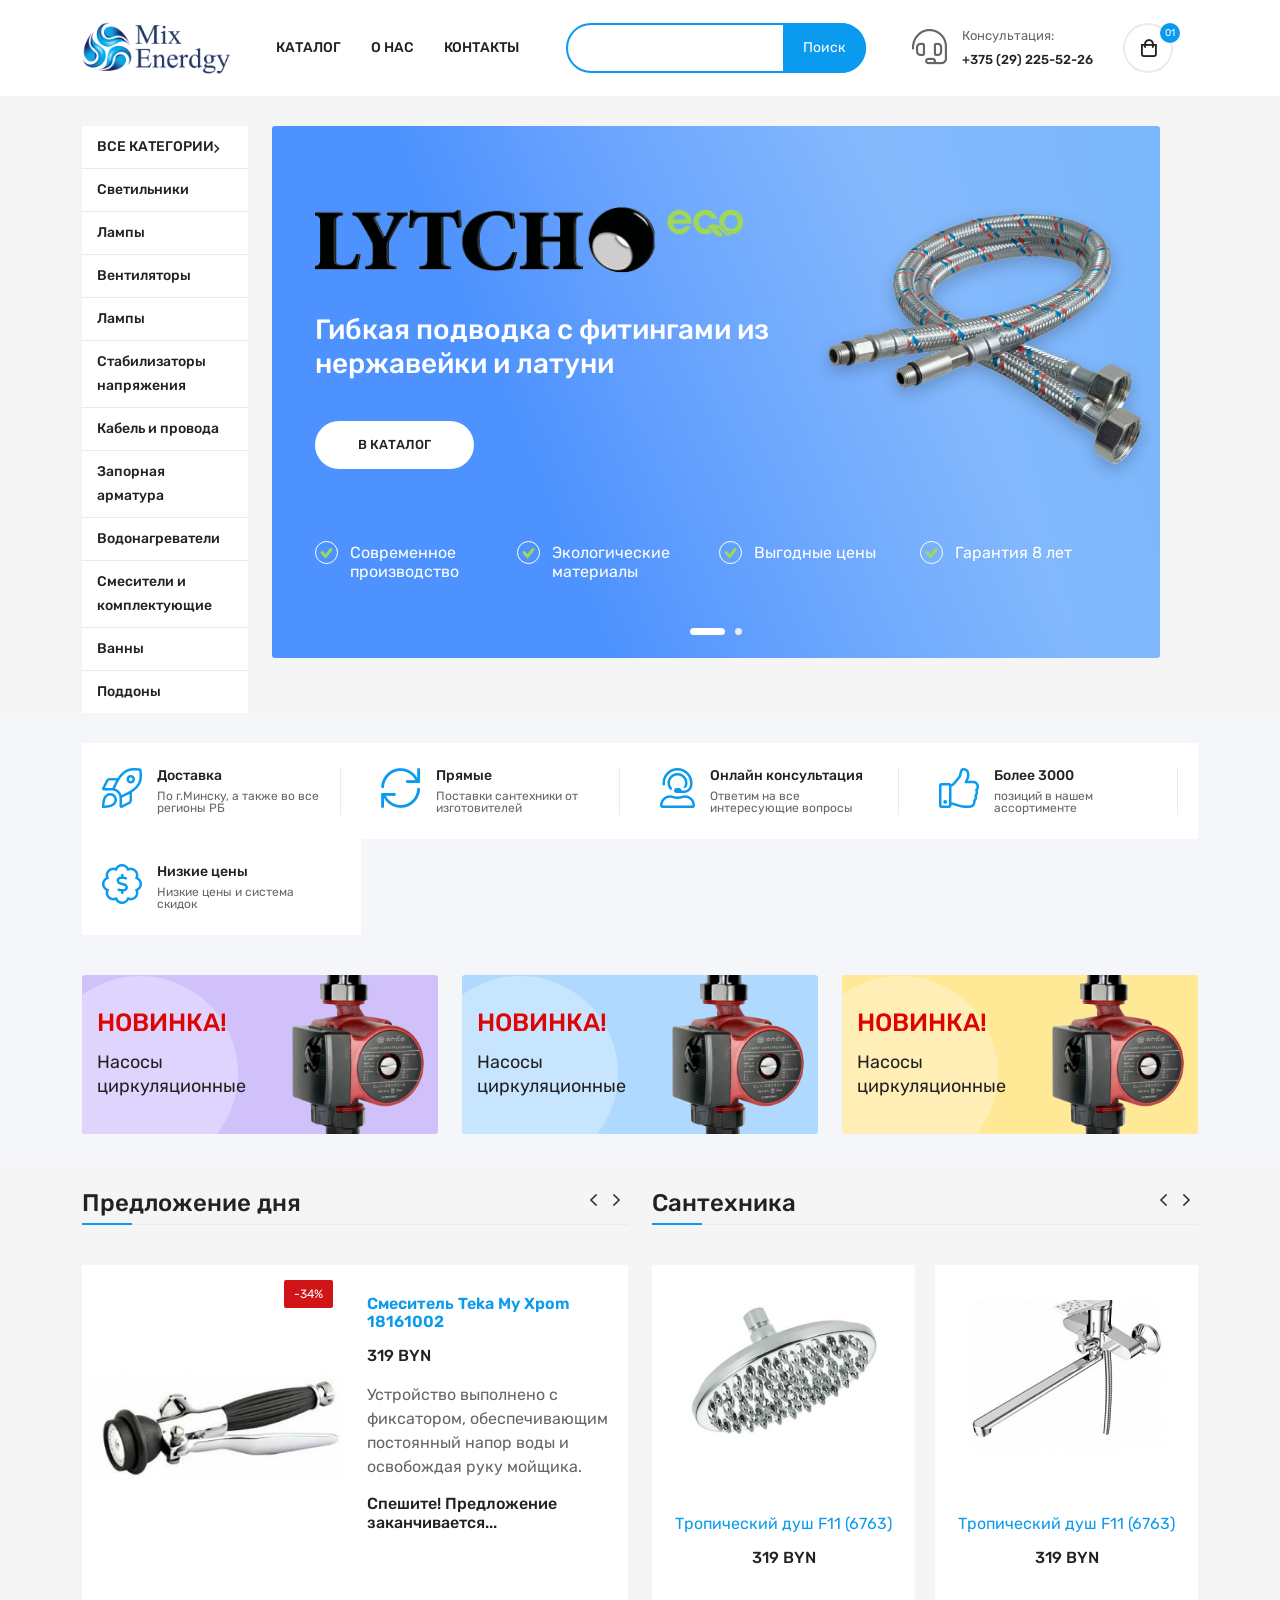
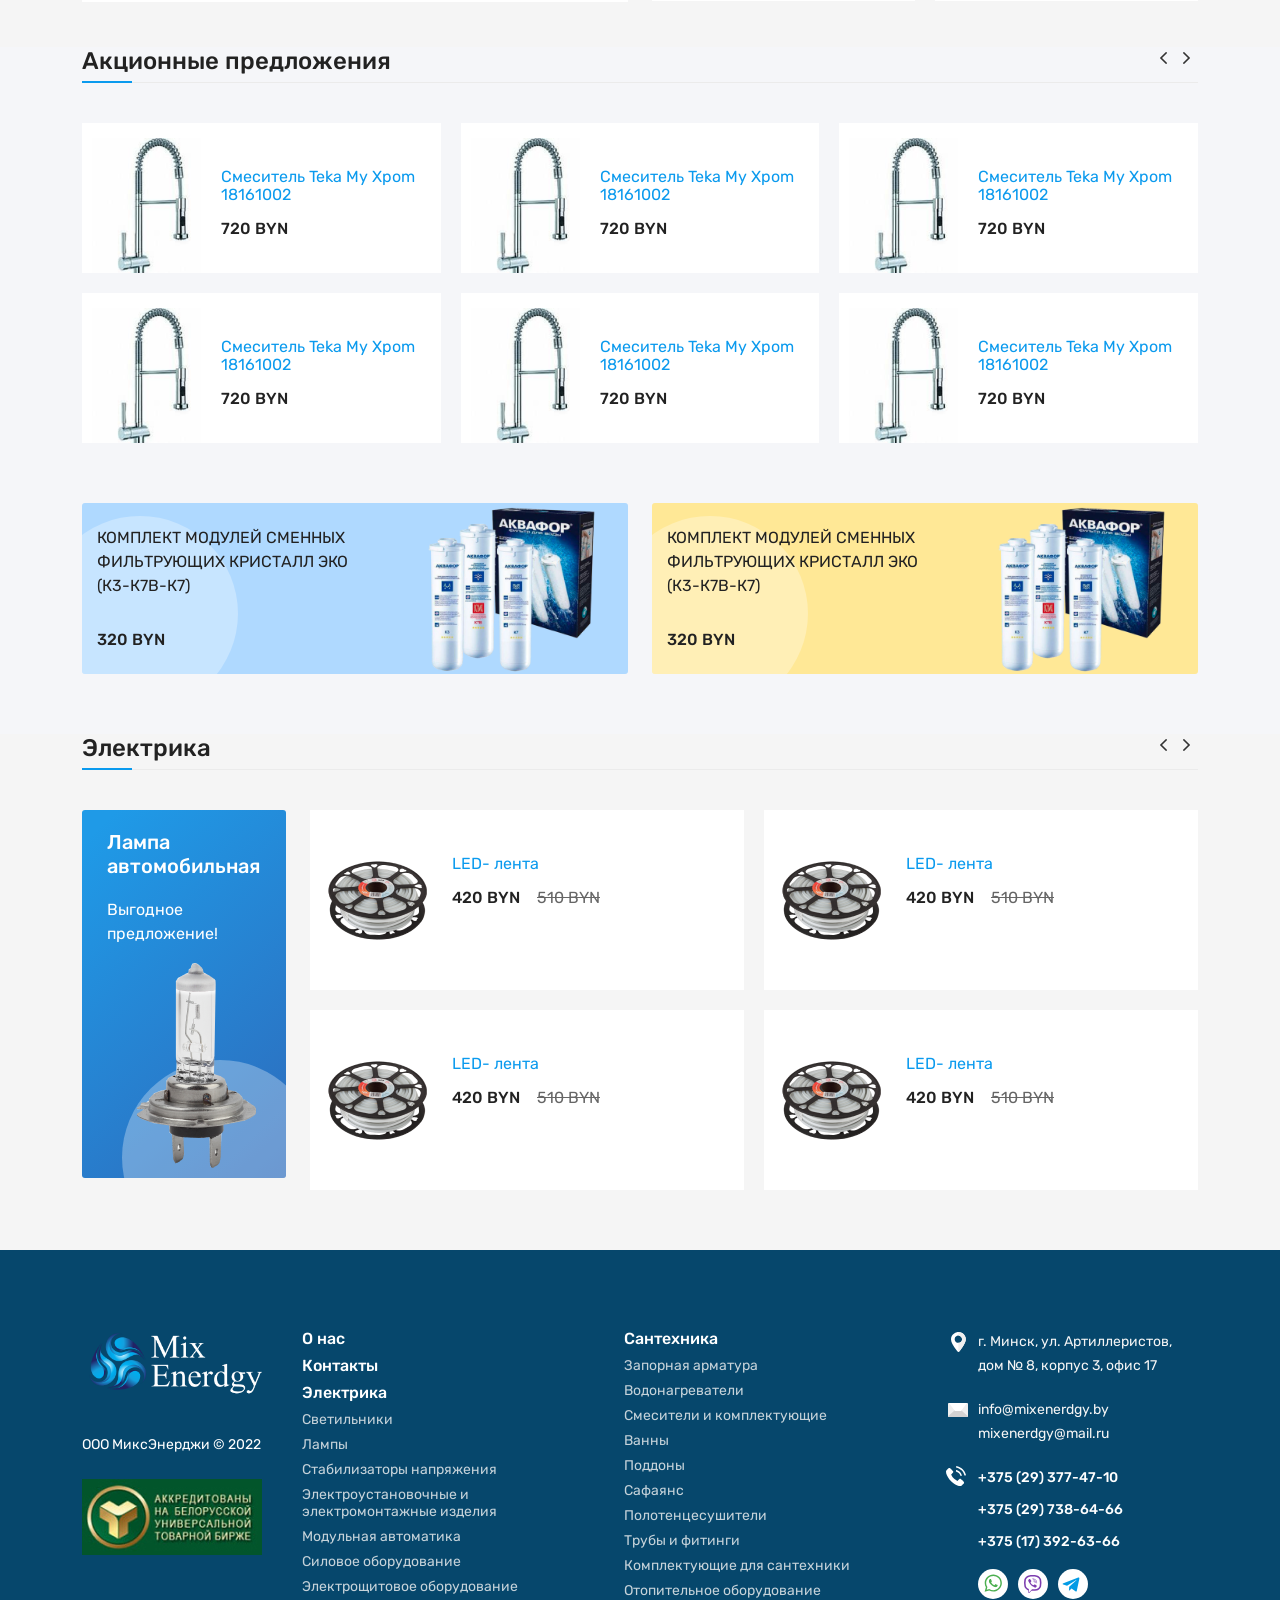
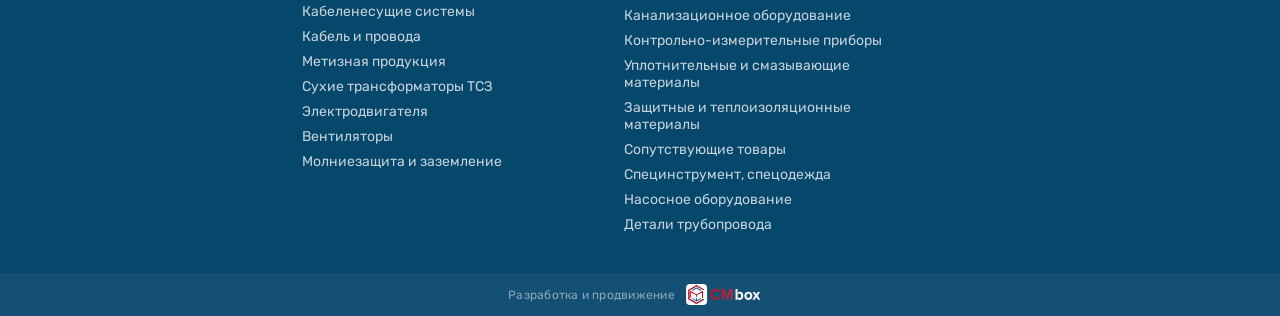
==== commit 59d3f64f: "feat: fixes" ====
--- a/index.html
+++ b/index.html
@@ -48,8 +48,9 @@
   </div>
   <!-- back to top end -->
 
+  <div id="overlay" class="overlay"></div>
   <!-- header area start -->
-  <header class="header">
+  <header class="header" id="header">
     <div class="container">
       <div class="header__inner">
         <div class="header__buttons">
@@ -85,6 +86,7 @@
               <button type="submit">Поиск</button>
             </div>
           </form>
+          <button id="search-close" class="header__search-close"></button>
         </div>
         <div class="header__info">
           <div class="header__hotline">
@@ -187,12 +189,12 @@
     <!-- slider area satrt -->
     <section class="slider__area pt-30 grey-bg">
       <div class="container">
-        <div class="row">
-          <div class="col-xl-2 custom-col-2 d-none d-xl-block">
+        <div class="row slider__area-wrapper">
+          <div class="col-xl-2">
             <div class="cat__menu-wrapper">
               <div class="cat-toggle">
                 <div class="cat__menu">
-                  <nav id="mobile-menu">
+                  <nav>
                     <ul>
                       <li>
                         <a class="text-uppercase" href="product.html">Все категории <i class="far fa-angle-down"></i></a>
--- a/assets/css/style.css
+++ b/assets/css/style.css
@@ -512,11 +512,6 @@
     max-width: 148px;
   }
 }
-@media (max-width: 480.98px) {
-  .logo {
-    max-width: 120px;
-  }
-}
 
 .page-title {
   font-size: 34px;
@@ -536,6 +531,7 @@
   height: 2px;
   background-color: #222;
   border-radius: 4px;
+  transition: none;
 }
 .burger-button span::before,
 .burger-button span::after {
@@ -548,7 +544,7 @@
 .burger-button span::before, .burger-button span::after {
   display: block;
   content: "";
-  transition: transform 0.15s;
+  transition: transform 0.15s linear;
 }
 .burger-button span::before {
   transform: translateY(-7px);
@@ -576,6 +572,33 @@
   .cart__mini-wrapper .cart__toggle {
     margin-right: 0;
   }
+}
+
+.overlay {
+  position: fixed;
+  z-index: 9;
+  top: 0;
+  left: 0;
+  right: 0;
+  bottom: 0;
+  opacity: 0;
+  transition: opacity 0.2s ease-in-out;
+  background: rgba(0, 0, 0, 0.4);
+  pointer-events: none;
+  cursor: pointer;
+}
+.overlay.active {
+  opacity: 1;
+  pointer-events: all;
+}
+@media (min-width: 992px) {
+  .overlay {
+    display: none;
+  }
+}
+
+.scroll-hidden {
+  overflow: hidden;
 }
 
 /*----------------------------------------*/
@@ -1537,6 +1560,25 @@
   background-color: #ffffff;
   box-shadow: 0px 3px 10px rgba(0, 0, 0, 0.08);
 }
+@media (max-width: 991.98px) {
+  .header {
+    position: -webkit-sticky;
+    position: sticky;
+    z-index: 9;
+    top: 0;
+  }
+  .header.open-menu .header__menu {
+    display: flex;
+  }
+  .header.open-search .header__search {
+    display: flex;
+  }
+}
+@media (max-width: 991.98px) {
+  .header__logo {
+    max-width: 110px;
+  }
+}
 .header__buttons {
   display: none;
   align-items: center;
@@ -1554,12 +1596,31 @@
   align-items: center;
   padding: 22px 0;
 }
+@media (max-width: 991.98px) {
+  .header__inner {
+    padding: 10px 0;
+  }
+}
 .header__menu {
   display: flex;
 }
 @media (max-width: 991.98px) {
   .header__menu {
     display: none;
+    position: absolute;
+    top: 70px;
+    left: 0;
+    width: 100%;
+    overflow-y: auto;
+    max-height: calc(100vh - 70px);
+    padding: 30px 0;
+    border-top: 1px solid #f5f5f5;
+    background-color: #ffffff;
+  }
+  .header__menu ul {
+    flex-direction: column;
+    align-items: center;
+    width: 100%;
   }
 }
 .header__padding {
@@ -1721,6 +1782,10 @@
   }
 }
 .header__search {
+  display: flex;
+  align-items: center;
+  justify-content: center;
+  gap: 15px;
   max-width: 426px;
   width: 100%;
 }
@@ -1754,7 +1819,7 @@
   border: 2px solid #0a9aee;
   outline: none;
   padding: 0 15px;
-  padding-right: 190px;
+  padding-right: 140px;
 }
 @media (max-width: 575px) {
   .header__search-box input {
@@ -1772,6 +1837,11 @@
 .header__search-box input::placeholder {
   color: #e1e1e1;
   font-size: 12px;
+}
+@media (max-width: 991.98px) {
+  .header__search-box input {
+    height: 35px;
+  }
 }
 .header__search-box button {
   position: absolute;
@@ -1794,6 +1864,12 @@
     padding: 0 20px;
   }
 }
+@media (max-width: 991.98px) {
+  .header__search-box button {
+    height: 35px;
+    line-height: 1;
+  }
+}
 @media only screen and (min-width: 768px) and (max-width: 991px) {
   .header__search-box-4 input {
     padding-left: 30px;
@@ -1848,6 +1924,17 @@
   color: #ffffff;
   background: #0a9aee;
 }
+.header__search-close {
+  display: none;
+  background-image: url("../img/svg/close.svg");
+  height: 25px;
+  width: 25px;
+}
+@media (max-width: 991.98px) {
+  .header__search-close {
+    display: block;
+  }
+}
 @media (max-width: 1399.98px) {
   .header__search {
     max-width: 300px;
@@ -1856,6 +1943,14 @@
 @media (max-width: 991.98px) {
   .header__search {
     display: none;
+    position: absolute;
+    top: 70px;
+    left: 0;
+    max-width: unset;
+    width: 100%;
+    padding: 10px 13px;
+    border-top: 1px solid #f5f5f5;
+    background-color: #ffffff;
   }
 }
 .header__currency {
@@ -1988,6 +2083,12 @@
   background-position: center;
   background-repeat: no-repeat;
   background-size: cover;
+}
+@media (max-width: 1199.98px) {
+  .slider__area-wrapper {
+    flex-direction: column-reverse;
+    gap: 22px;
+  }
 }
 .slider__inner .slick-dots {
   position: absolute;
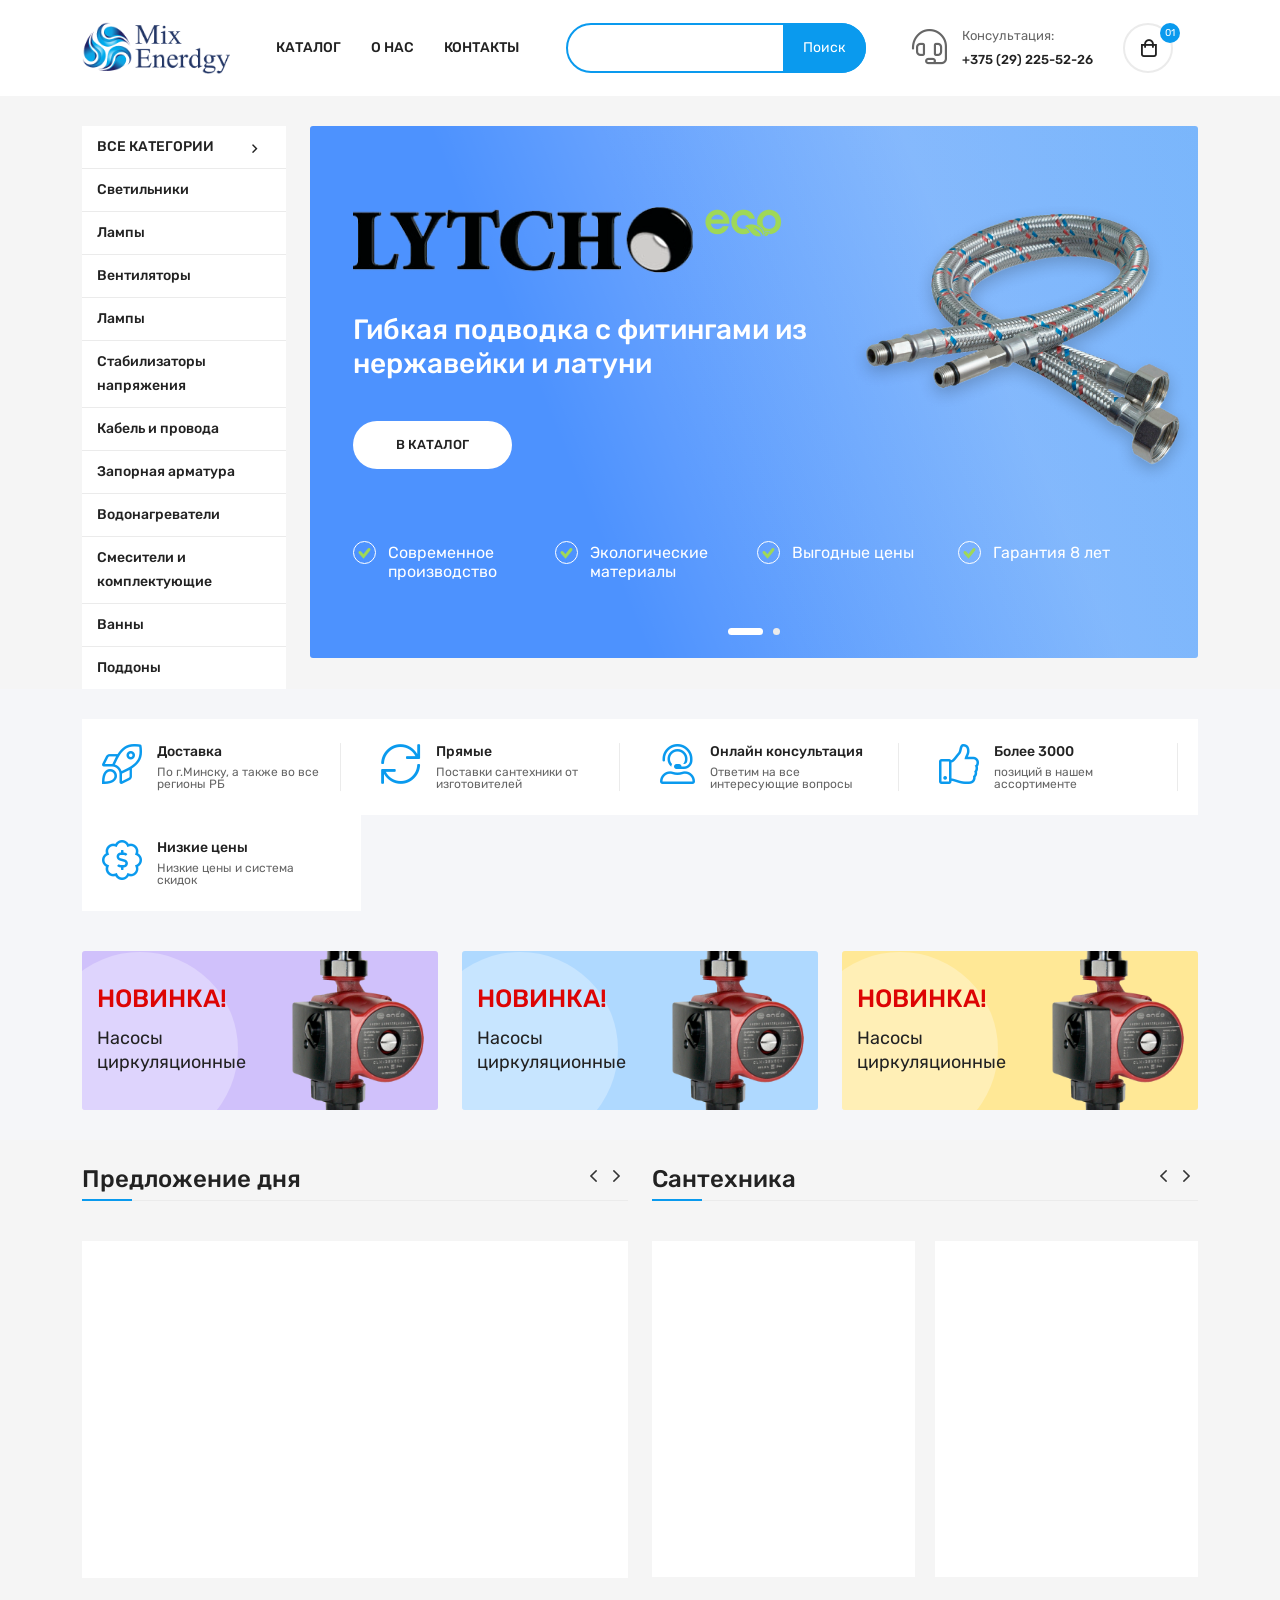
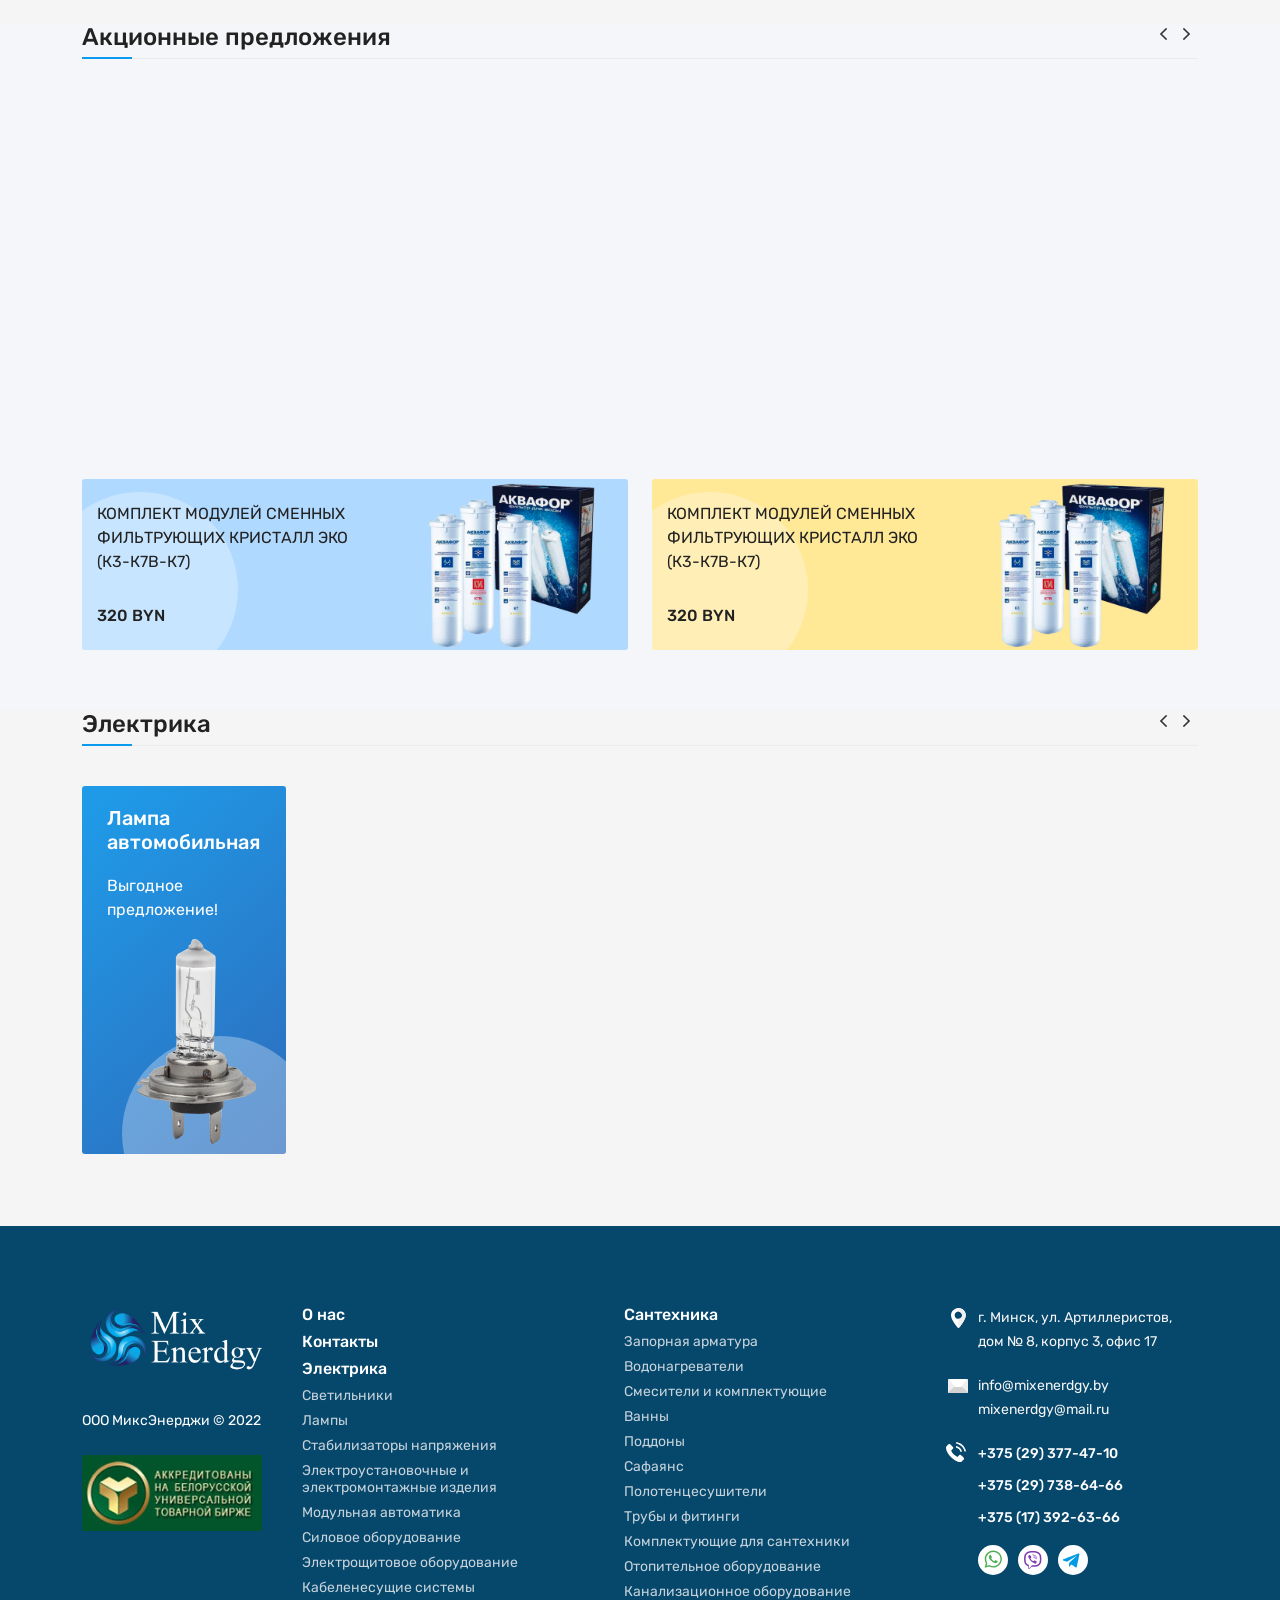
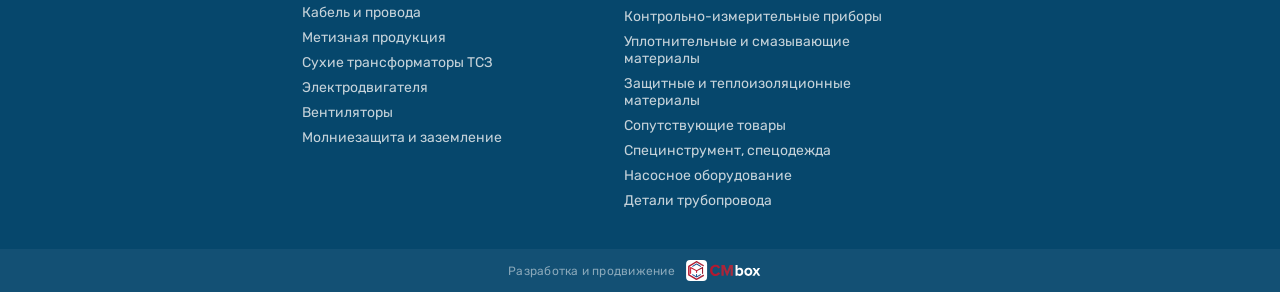
==== commit 3b8981b9: "feat: fixes" ====
--- a/index.html
+++ b/index.html
@@ -190,7 +190,7 @@
     <section class="slider__area pt-30 grey-bg">
       <div class="container">
         <div class="row slider__area-wrapper">
-          <div class="col-xl-2">
+          <div class="col-xl-2 custom-col-2">
             <div class="cat__menu-wrapper">
               <div class="cat-toggle">
                 <div class="cat__menu">
--- a/assets/css/style.css
+++ b/assets/css/style.css
@@ -1782,9 +1782,6 @@
   }
 }
 .header__search {
-  display: flex;
-  align-items: center;
-  justify-content: center;
   gap: 15px;
   max-width: 426px;
   width: 100%;
@@ -1946,6 +1943,9 @@
     position: absolute;
     top: 70px;
     left: 0;
+    display: flex;
+    align-items: center;
+    justify-content: center;
     max-width: unset;
     width: 100%;
     padding: 10px 13px;
@@ -2088,6 +2088,12 @@
   .slider__area-wrapper {
     flex-direction: column-reverse;
     gap: 22px;
+  }
+}
+@media (max-width: 1199.98px) {
+  .slider__area .custom-col-2 {
+    max-width: 100%;
+    flex: 0 0 100%;
   }
 }
 .slider__inner .slick-dots {
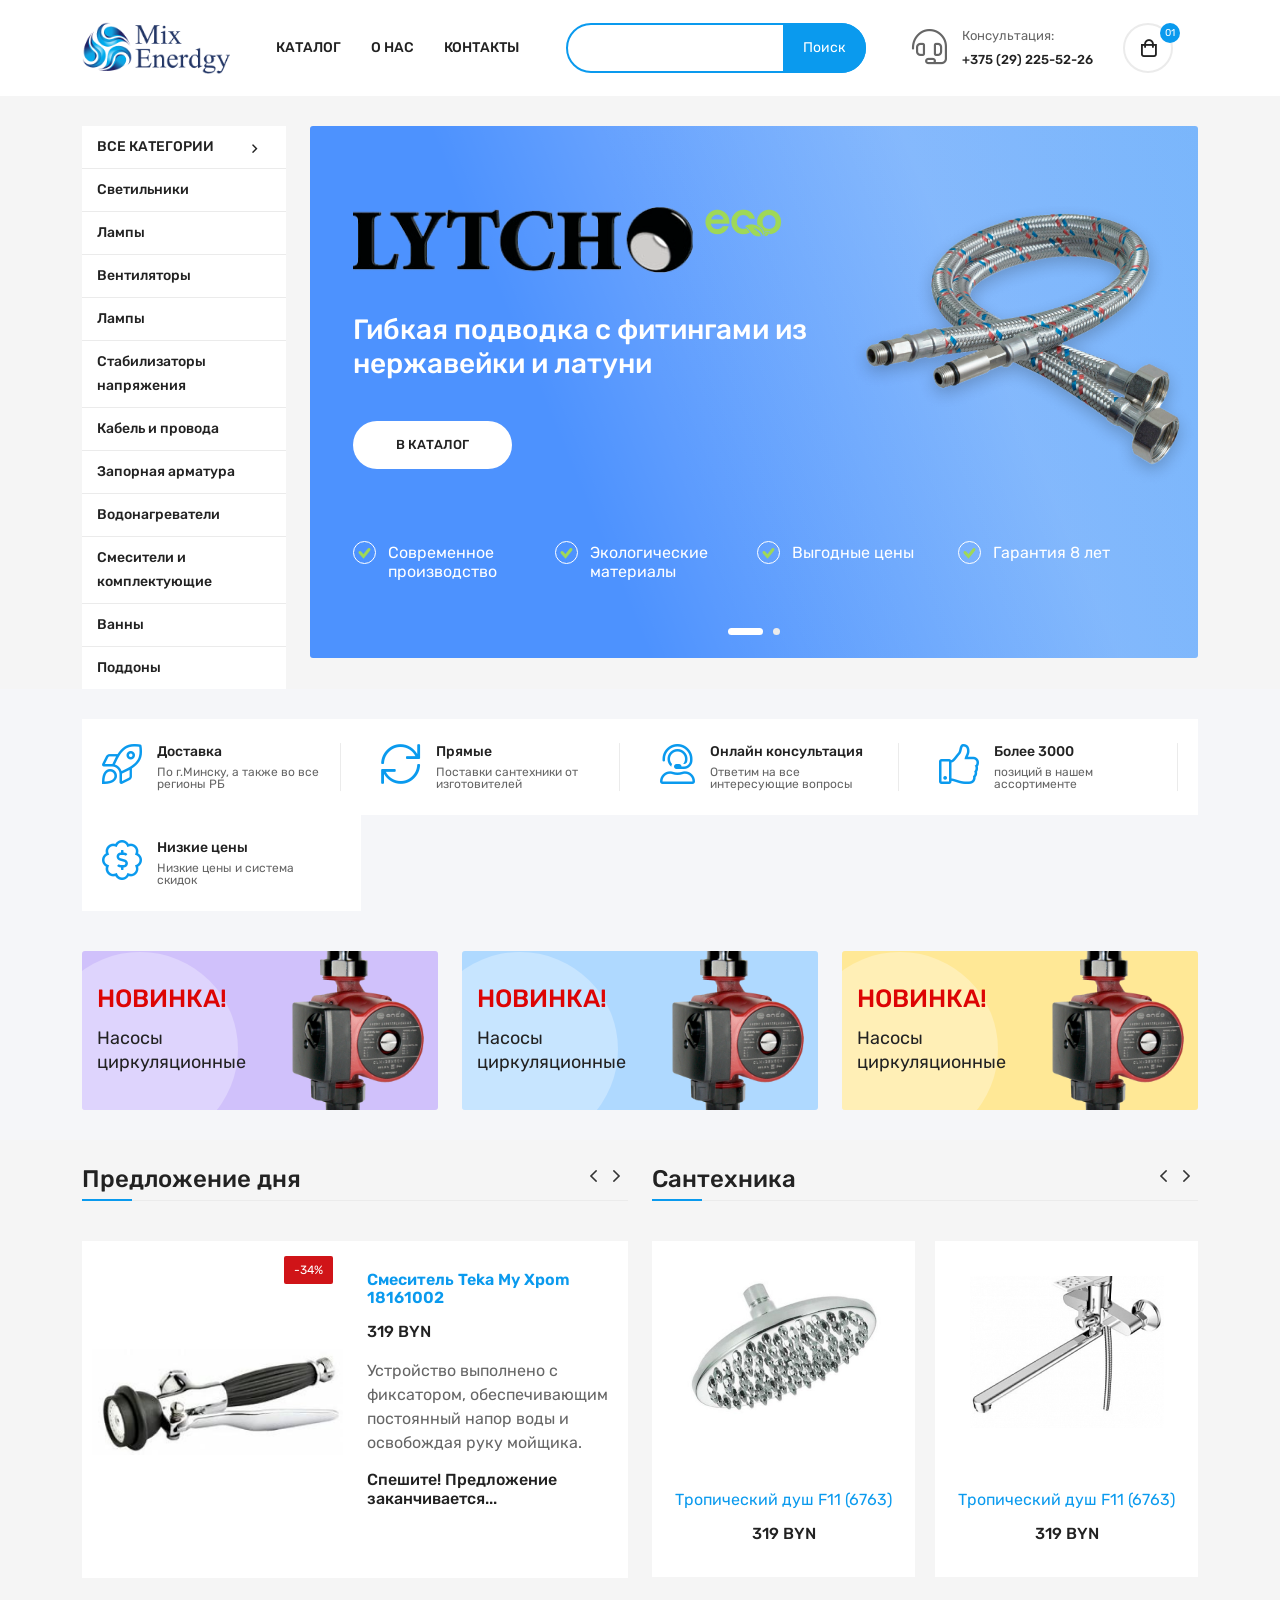
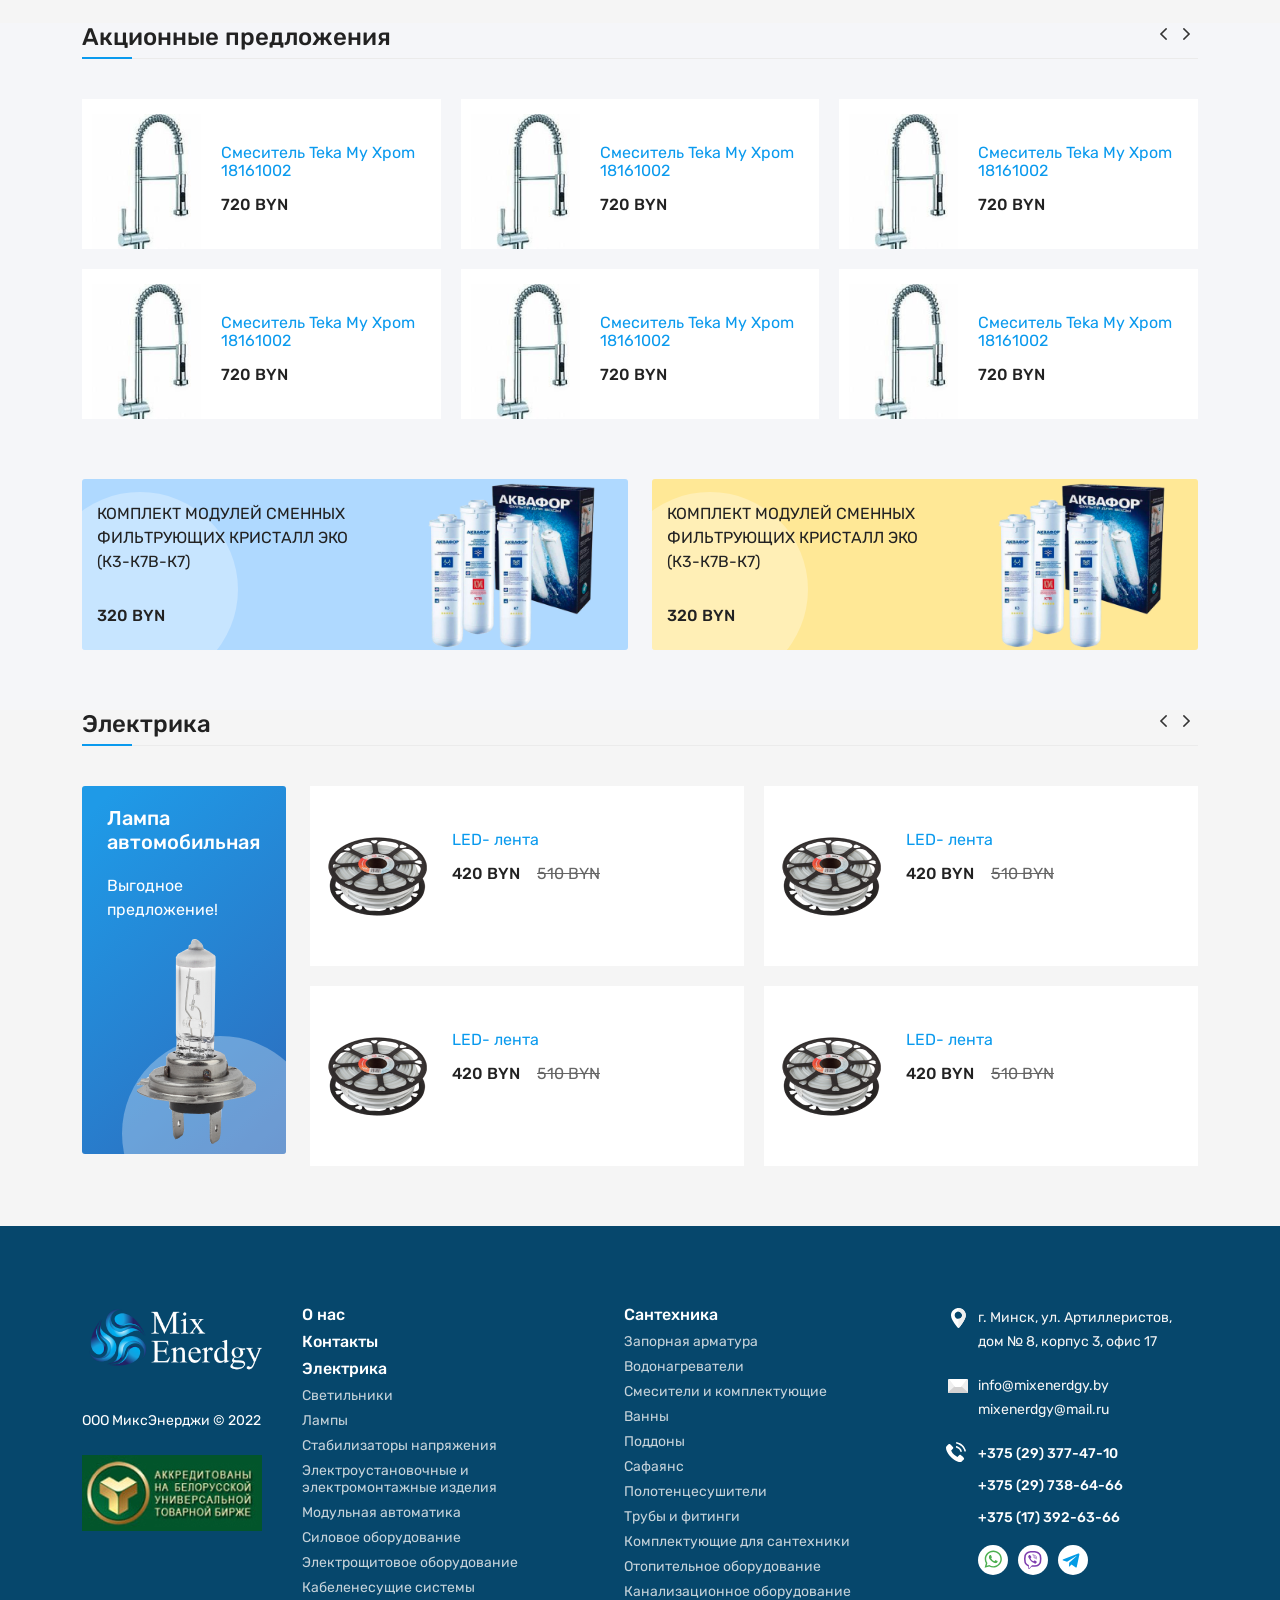
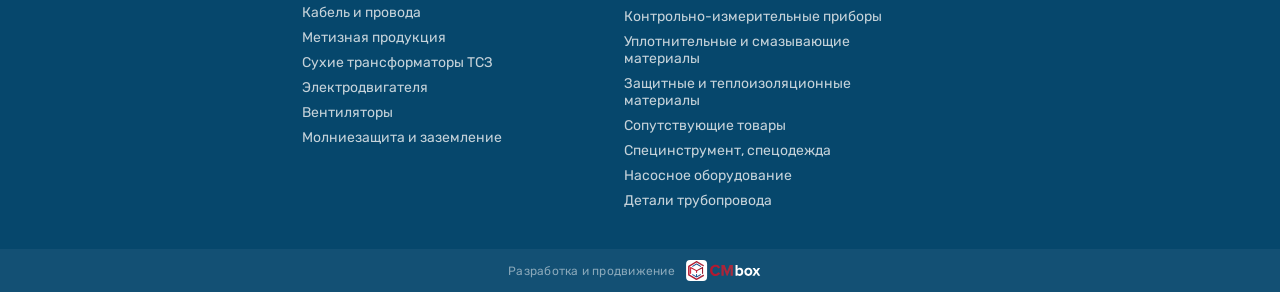
==== commit 705e9ae9: "feat: fixes" ====
--- a/index.html
+++ b/index.html
@@ -191,6 +191,77 @@
       <div class="container">
         <div class="row slider__area-wrapper">
           <div class="col-xl-2 custom-col-2">
+            <div class="product__category">
+              <ul class="product__category-list">
+                <li class="active">
+                  <button data-product-category-toggle="">Электрика <i class="far fa-angle-right"></i></button>
+                  <ul class="product__category-sublist" data-product-category-item="">
+                    <li>
+                      <a href="product.html">Светильники</a>
+                    </li>
+                    <li>
+                      <a href="product.html">Лампы</a>
+                    </li>
+                    <li>
+                      <a href="product.html">Стабилизаторы напряжения</a>
+                    </li>
+                    <li>
+                      <a href="product.html">Электроустановочные и электромонтажные изделия</a>
+                    </li>
+                    <li>
+                      <a href="product.html">Модульная автоматика</a>
+                    </li>
+                    <li>
+                      <a href="product.html">Силовое оборудование</a>
+                    </li>
+                    <li>
+                      <a href="product.html">Электрощитовое оборудование</a>
+                    </li>
+                    <li>
+                      <a href="product.html">Кабеленесущие системы</a>
+                    </li>
+                    <li>
+                      <a href="product.html">Кабель и провода</a>
+                    </li>
+                    <li>
+                      <a href="product.html">Метизная продукция</a>
+                    </li>
+                    <li>
+                      <a href="product.html">Сухие трансформаторы ТСЗ</a>
+                    </li>
+                    <li>
+                      <a href="product.html">Электродвигателя</a>
+                    </li>
+                    <li>
+                      <a href="product.html">Вентиляторы</a>
+                    </li>
+                    <li>
+                      <a href="product.html">Молниезащита и заземление</a>
+                    </li>
+                  </ul>
+                </li>
+                <li>
+                  <button data-product-category-toggle="">Сантехника <i class="far fa-angle-right"></i></button>
+                  <ul class="product__category-sublist" data-product-category-item="">
+                    <li>
+                      <a href="product.html">Светильники</a>
+                    </li>
+                    <li>
+                      <a href="product.html">Лампы</a>
+                    </li>
+                    <li>
+                      <a href="product.html">Стабилизаторы напряжения</a>
+                    </li>
+                    <li>
+                      <a href="product.html">Электроустановочные и электромонтажные изделия</a>
+                    </li>
+                    <li>
+                      <a href="product.html">Модульная автоматика</a>
+                    </li>
+                  </ul>
+                </li>
+              </ul>
+            </div>
             <div class="cat__menu-wrapper">
               <div class="cat-toggle">
                 <div class="cat__menu">
--- a/assets/css/style.css
+++ b/assets/css/style.css
@@ -601,6 +601,12 @@
   overflow: hidden;
 }
 
+@media (max-width: 1199.98px) {
+  .cat__menu-wrapper {
+    display: none;
+  }
+}
+
 /*----------------------------------------*/
 /*  00. BUTTONS CSS START
 /*----------------------------------------*/
@@ -1943,7 +1949,6 @@
     position: absolute;
     top: 70px;
     left: 0;
-    display: flex;
     align-items: center;
     justify-content: center;
     max-width: unset;
@@ -2084,10 +2089,17 @@
   background-repeat: no-repeat;
   background-size: cover;
 }
+.slider__area-wrapper .product__category {
+  display: none;
+  margin-bottom: 10px;
+}
 @media (max-width: 1199.98px) {
   .slider__area-wrapper {
     flex-direction: column-reverse;
     gap: 22px;
+  }
+  .slider__area-wrapper .product__category {
+    display: block;
   }
 }
 @media (max-width: 1199.98px) {
@@ -2533,6 +2545,7 @@
 /*  06. SHOP CSS START
 /*----------------------------------------*/
 .product__category {
+  background-color: #ffffff;
   font-size: 14px;
   margin-bottom: 35px;
   border: 1px solid #ebebeb;
